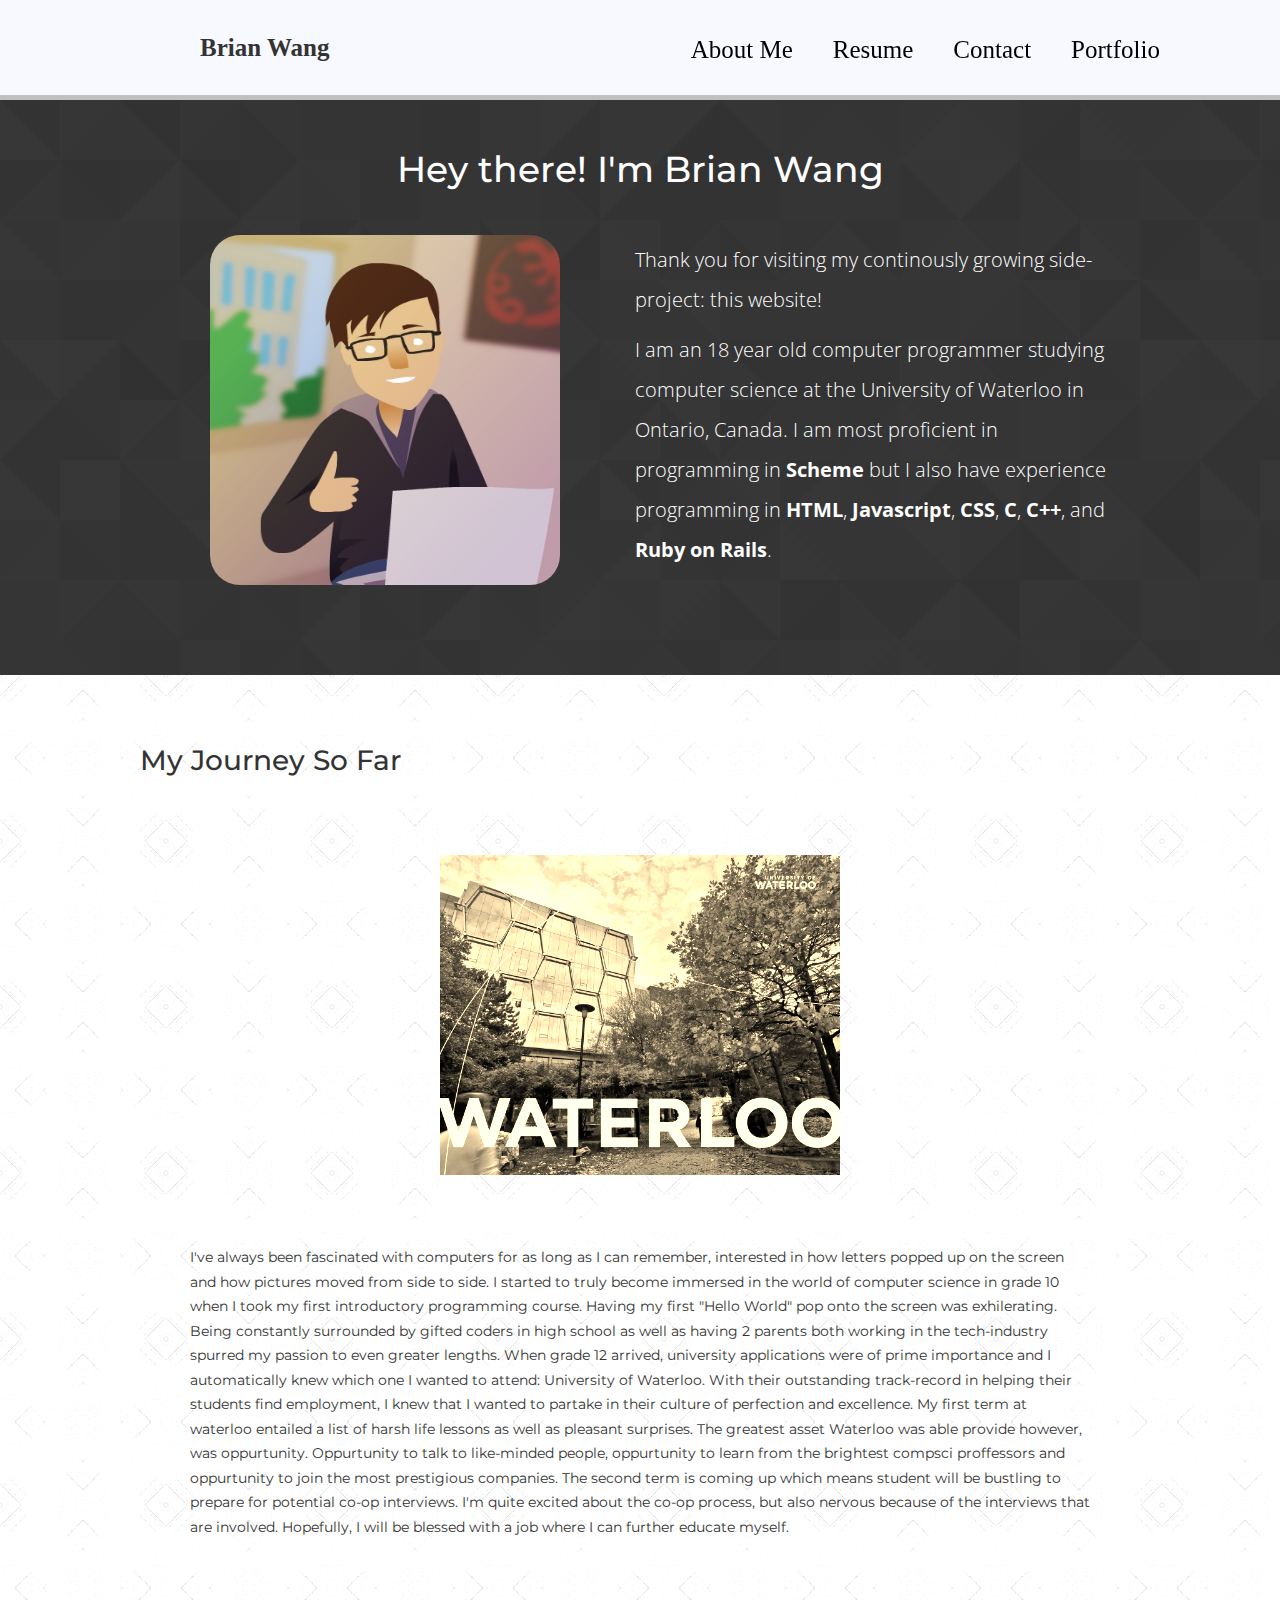
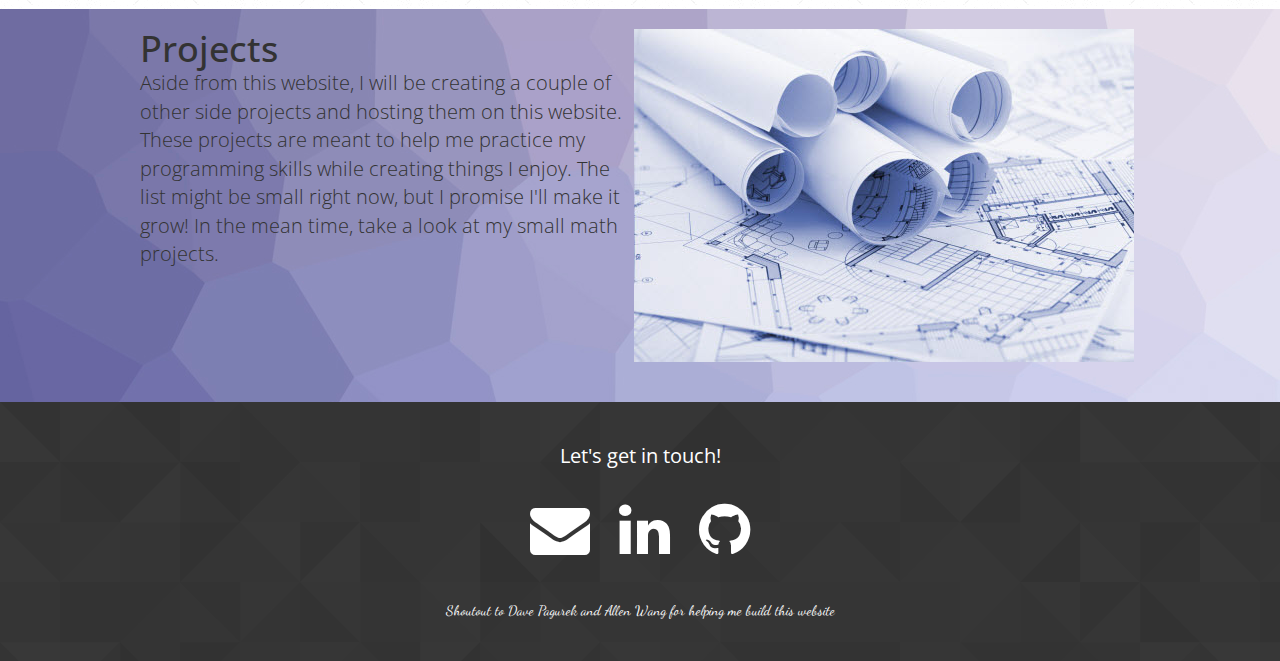
==== index.html @ 40d45fa6 "changeback" ====
<!DOCTYPE html>
<html lang="en">
    <head>
        <!--Favicon-->
  <link rel="shortcut icon" href="http://faviconist.com/icons/a7362e706a435fadc9e6654edee2c3d7/favicon.ico" />
        
        <!---Font Awesome-->
        <link rel="stylesheet" href="css/font-awesome.min.css">
        
        <!---Fonts-->
        <link href='http://fonts.googleapis.com/css?family=Montserrat:400,700' rel='stylesheet' type='text/css'>
        <link href='http://fonts.googleapis.com/css?family=Open+Sans:400,300,800' rel='stylesheet' type='text/css'>
        <link href='http://fonts.googleapis.com/css?family=Dancing+Script' rel='stylesheet' type='text/css'>
        <link type="text/css" rel="stylesheet" href="stylesheet.css"/>
        
        <!--Bootstrap Initializer-->
        <meta name="viewport" content="width=device-width, initial-scale=1">
        <link rel="stylesheet" href="http://maxcdn.bootstrapcdn.com/bootstrap/3.3.4/css/bootstrap.min.css">
        <script src="https://ajax.googleapis.com/ajax/libs/jquery/1.11.1/jquery.min.js"></script>
        <script src="http://maxcdn.bootstrapcdn.com/bootstrap/3.3.4/js/bootstrap.min.js"></script>
        
        <title>Brian Wang - Hue</title>
    </head>
    <body>
        
        <!--Menu At Top-->
<div id="menu">
            <div id="title">Brian Wang</div>
            <div class="introMenu grow" id="portfolioIcon">
               <a href="projects.html" class="introMenu"> Portfolio </a>    
            </div>
            <div class="introMenu grow">
              <a href="https://www.linkedin.com/profile/view?id=370939798&trk=nav_responsive_tab_profile_pic" class="introMenu"> Contact </a>    
            </div >
            <div class="introMenu grow">
              <a href="Brian%20Resume.pdf" class="introMenu"> Resume </a>    
            </div>
            <div class="introMenu grow">
              <a href="index.html" class="introMenu"> About Me </a>
            </div>
        </div>
        
        
        <!--About Me-->
        <div id="aboutMe">
            <div class="wrapper">
                <div id="introTitle">
                    <h1 id="aboutMeHeader"> Hey there! I'm Brian Wang</h1>
                </div>
                <div class="half"id="introPic">    
                    <img id="brianPic" src="brian.jpg">
                </div>
                <div class="half" id="introP">
                    <p class="aboutmeP" id="aboutMeP1"> Thank you for visiting my continously growing side-project: this website!</p>
                    <p class="aboutmeP" id="aboutMeP2"> I am an 18 year old computer programmer studying computer science at the University of Waterloo in                                                                                 Ontario, Canada. I am most proficient in programming in <b>Scheme</b> but I also have experience programming
                        in <b>HTML</b>, <b>Javascript</b>, <b>CSS</b>, <b>C</b>, <b>C++</b>, and <b>Ruby on Rails</b>. 
                    </p>
                </div>    
               
            </div>
        </div>
        <!--Blog-->
        <div id="journey">
            <div class="wrapper">
                <div id="journeyTitle">
                    <h3 id="journeyHeader">
                        My Journey So Far
                    </h3>
                </div>
                <div id="journeyPic" class="sepia">
                    <img id="waterlooPic" src="waterloo.jpg">
                </div>
                <div id="journeyP">
                    <p id="lifestory">I've always been fascinated with computers for as long as I can remember, interested in how letters popped up on the                                                               screen and how pictures moved from side to side. I started to truly become immersed in the world of computer science in                                                           grade 10 when I took my first introductory programming course. Having my first "Hello World" pop onto the screen was exhilerating.                                                 Being constantly surrounded by gifted coders in high school as well as having 2 parents both working in the tech-industry spurred my passion                                       to even greater lengths. When grade 12 arrived, university applications were of prime importance and I automatically knew which one I wanted                                       to attend: University of Waterloo. With their outstanding track-record in helping their students find employment, I knew that I wanted to                                         partake in their culture of perfection and excellence. My first term at waterloo entailed a list of harsh life lessons as well as pleasant                                         surprises. The greatest asset Waterloo was able provide however, was oppurtunity. Oppurtunity to talk to like-minded people, oppurtunity to                                       learn from the brightest compsci proffessors and oppurtunity to join the most prestigious companies. The second term is coming up which                                           means student will be bustling to prepare for potential co-op interviews. I'm quite excited about the co-op process, but also nervous                                             because of the interviews that are involved. Hopefully, I will be blessed with a job where I can further educate myself.
                    </p>
                </div>    
            </div>    
        </div>
        <!--Projects-->
        <div id="projects">
            <div class="wrapper">
                <div id="projectIntro">
                    <div >
                        <h1 id="projectTitle">Projects</h1>
                    </div>
                    <p>
                        Aside from this website, I will be creating a couple of other side projects and hosting them on this website. These projects are meant to help me practice                         my programming skills while creating things I enjoy. The list might be small right now, but I promise I'll make it grow! In the mean time, take a look at                         my small math projects.
                    </p>
                </div>
                <div id="projectPictures">
                    <img src="projects.jpg">
                </div>
            
            </div>
        </div>
        <!--Contact-->
        <div id="contact">
            <div class="wrapper">
                <div id="contactInfo">
                    <div id="contactGreeting">
                        Let's get in touch!
                    </div>
                    <div id = "contactIcons">
                        <i class="fa fa-envelope fa-3x"></i>
                        <a href="https://www.linkedin.com/profile/view?id=370939798&trk=nav_responsive_tab_profile_pic">
                            <i class="fa fa-linkedin fa-3x"></i>
                        </a>
                        <a href="https://github.com/lusol">
                            <i class="fa fa-github fa-3x"></i>
                        </a>
                        
                    </div>
                </div>
                <div id="shoutout">
                    Shoutout to Dave Pagurek and Allen Wang for helping me build this website
                </div>
            </div>
        </div>
    </body>
</html>
---- stylesheet.css ----
body{
    margin: 0px 0px 0px 0px;
    padding: 0px 0px 0px 0px;
}

#title{
    margin: 0px 0px 0px 0px;
    padding: 30px 0px 0px 200px;
   font-size: 25px;
    font-family: Rockwell;
    display: inline-block;
    font-weight: bolder;
}
    
#menu{ 
    height: 100px;
    background-color: #F8F8FF;
    margin: 0px 0px 0px 0px;
    padding: 0px 0px 0px 0px;
    display: inline-block;
    width: 100%;
    border-bottom: 5px solid #C0C0C0;
   
}


.introMenu{
    color: black;
    display: inline-block;
    margin: 0px 0px 0px 0px;
    padding: 0px 10px 0px 10px;
    float: right;
    font-size: 25px;
    font-family: Rockwell;
    line-height: 100px; 
    
}

a:hover, a:visited, a:link, a:active
{
    text-decoration: none;
    

}

a:visited{
    text-decoration: none;
    color: #000000;
}


    
#portfolioIcon{
    margin-right: 100px;
    height: 100%;
    
}



.grow {
  display: inline-block;
  -webkit-transition-duration: 0.3s;
  transition-duration: 0.3s;
  -webkit-transition-property: transform;
  transition-property: transform;
  -webkit-transform: translateZ(0);
  transform: translateZ(0);
  box-shadow: 0 0 1px rgba(0, 0, 0, 0);
}
.grow:hover, .grow:focus, .grow:active {
  -webkit-transform: scale(1.1);
  transform: scale(1.1);
}

.wrapper{
    width: 1000px;
    margin: 0 auto;
}

@media all and (max-width:1100px) {
    .wrapper {
    width:auto;
    }
}

#brianPic{
    height: 350px;
    width: 350px;
    margin: 0px 0px 0px 0px;
    border-radius: 30px;
}

#introTitle{
    margin: 0px 0px 0px 0px;
    padding: 30px 0px 35px 0px;
    font-family: 'Montserrat', sans-serif;
    text-align: center;
    display:block;
    vertical-align: top;
}


#introP{
    display:inline-block;
    width: 49%;
   
    vertical-align: middle;
}
#introPic{
    display:inline-block;
    width:49%;
    text-align: center;
    vertical-align: middle;
}

#aboutMe{
    
    background-image: url("blackBackground.jpg") ;
    
    color: white;
    font-family: 'Open Sans', sans-serif;
    font-weight: 300;
    font-size: 20px;
    margin: 0px 0px 0px 0px;
    padding: 0px 0px 90px 0px;
    line-height: 200%  
}

#journey{
    background-image: url("mirrored-squares.jpg") ;
    font-family: 'Montserrat', sans-serif;
}

#journeyHeader{
    font-family: 'Montserrat', sans-serif;
    font-size:200%;
    margin: 0px 0px 0px 0px;
    padding: 70px 0px 80px 0px;
}

#waterlooPic{
    text-align: center;
    
    width: 400px;
    height: auto;
   
}

#journeyPic{
 text-align: center;
 margin: 0 auto;
 display:block;
 height: 320px;
 width: 400px;
  
}

.sepia {
			filter: sepia(100%);
			-webkit-filter: sepia(100%);
			-moz-filter: sepia(100%);
			-o-filter: sepia(100%);
			-ms-filter: sepia(100%);
}

.sepia:hover {
			filter: sepia(0);
			-webkit-filter: sepia(0);
			-moz-filter: sepia(0);
			-o-filter: sepia(0);
			-ms-filter: sepia(0);
}


#lifestory{
    line-height: 175%;
    margin: 0px 0px 0px 0px;
    padding: 70px 50px 70px 50px;
}

#projects{
    background-image: url("projectBackground.JPG");
    padding: 20px 0px 40px 0px;
}

#projectIntro{
    font-family: 'Open Sans', sans-serif;
    font-weight: 300;
    font-size: 20px;
    display: inline-block;
    width: 49%;
    vertical-align: top;
    
}

#projectTitle{
    margin: 0px 0px 0px 0px;
}

#projectPictures{
    display: inline-block;
    width: 49%;
    vertical-align: middle;
    
}

#contact{
    background-image: url("blackBackground.jpg");
    font-family: 'Open Sans', sans-serif;
    color: #FFFFFF;
}
#contactInfo{
    padding: 40px 0px 0px 0px;
    font-size: 20px
}
#contactGreeting{
    
    text-align: center;
}

#contactIcons{
    
    margin: 30px auto 0px auto;
    
    text-align: center;
}

.fa{
    padding: 0px 12px 0px 12px;
    color: #FFFFFF;
}

#shoutout{
    padding: 40px 0px 40px 0px;
    font-family: 'Dancing Script', cursive;
    text-align: center;
}
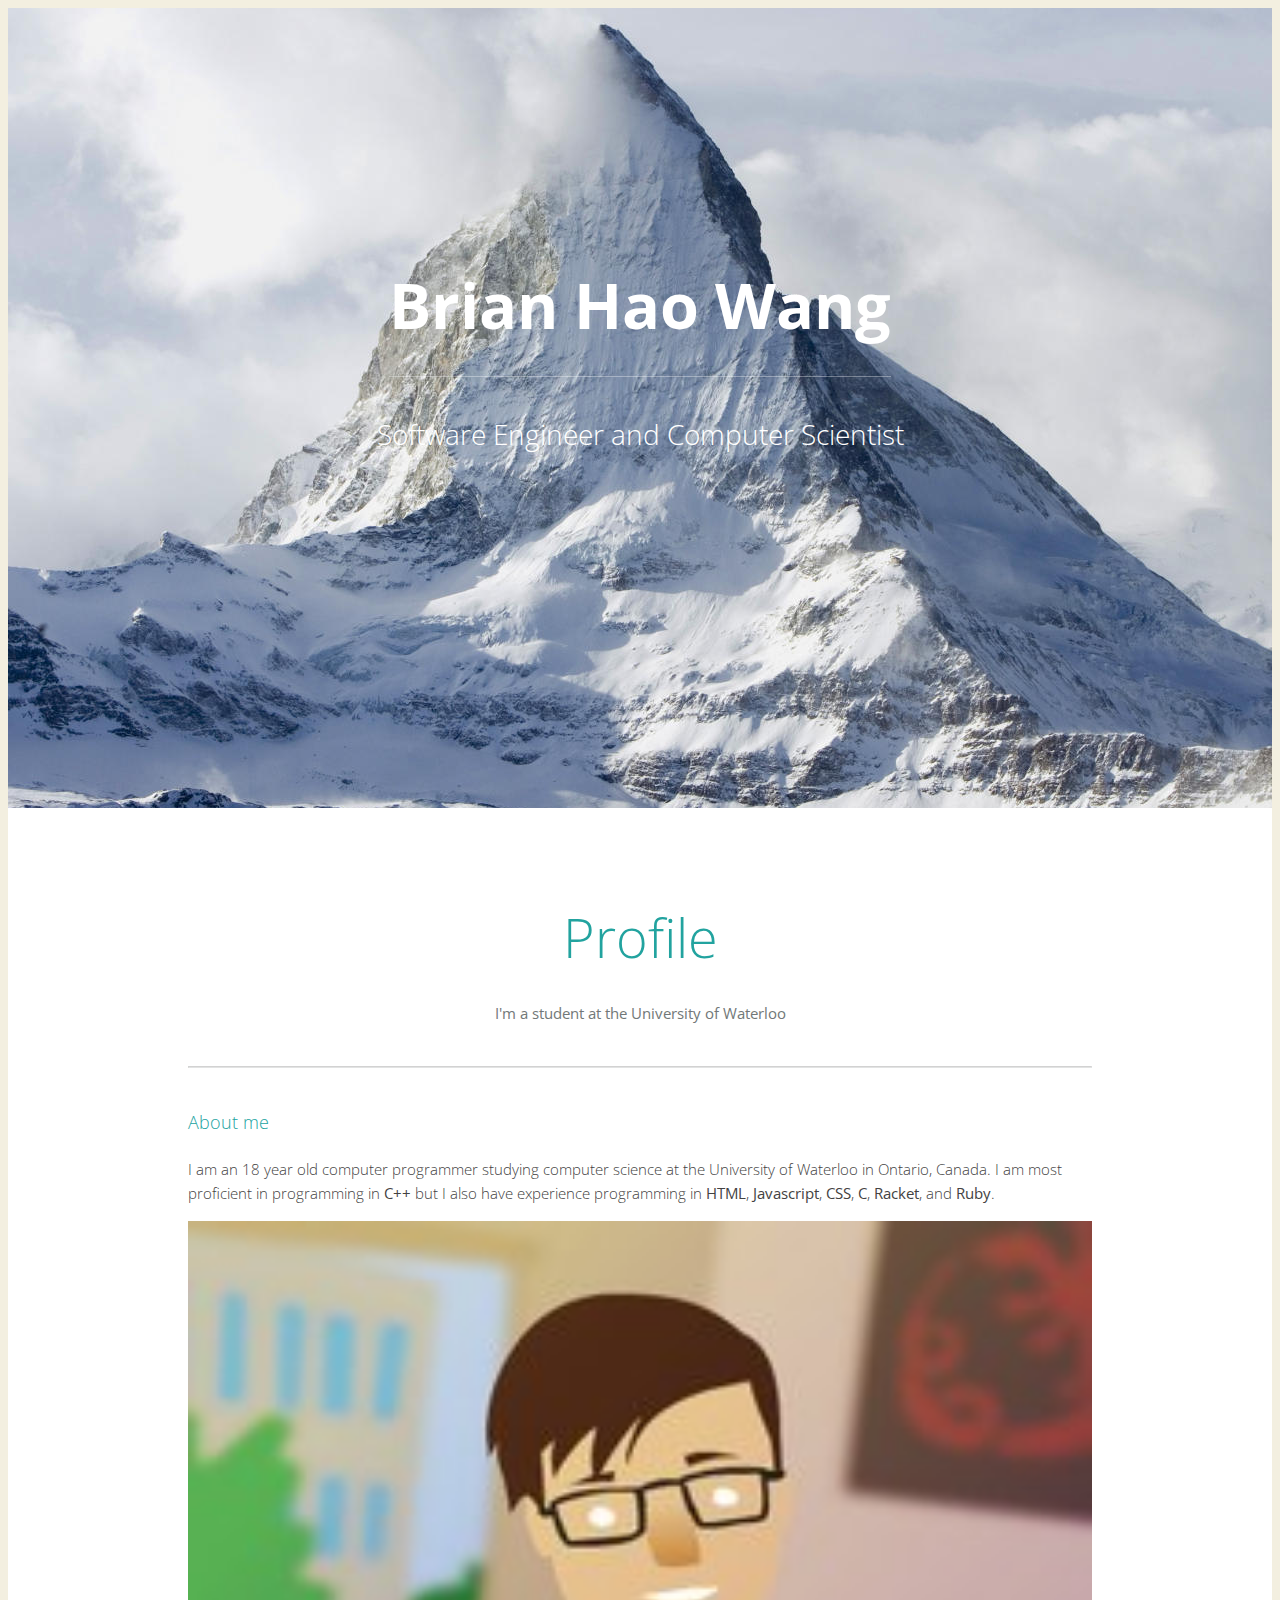
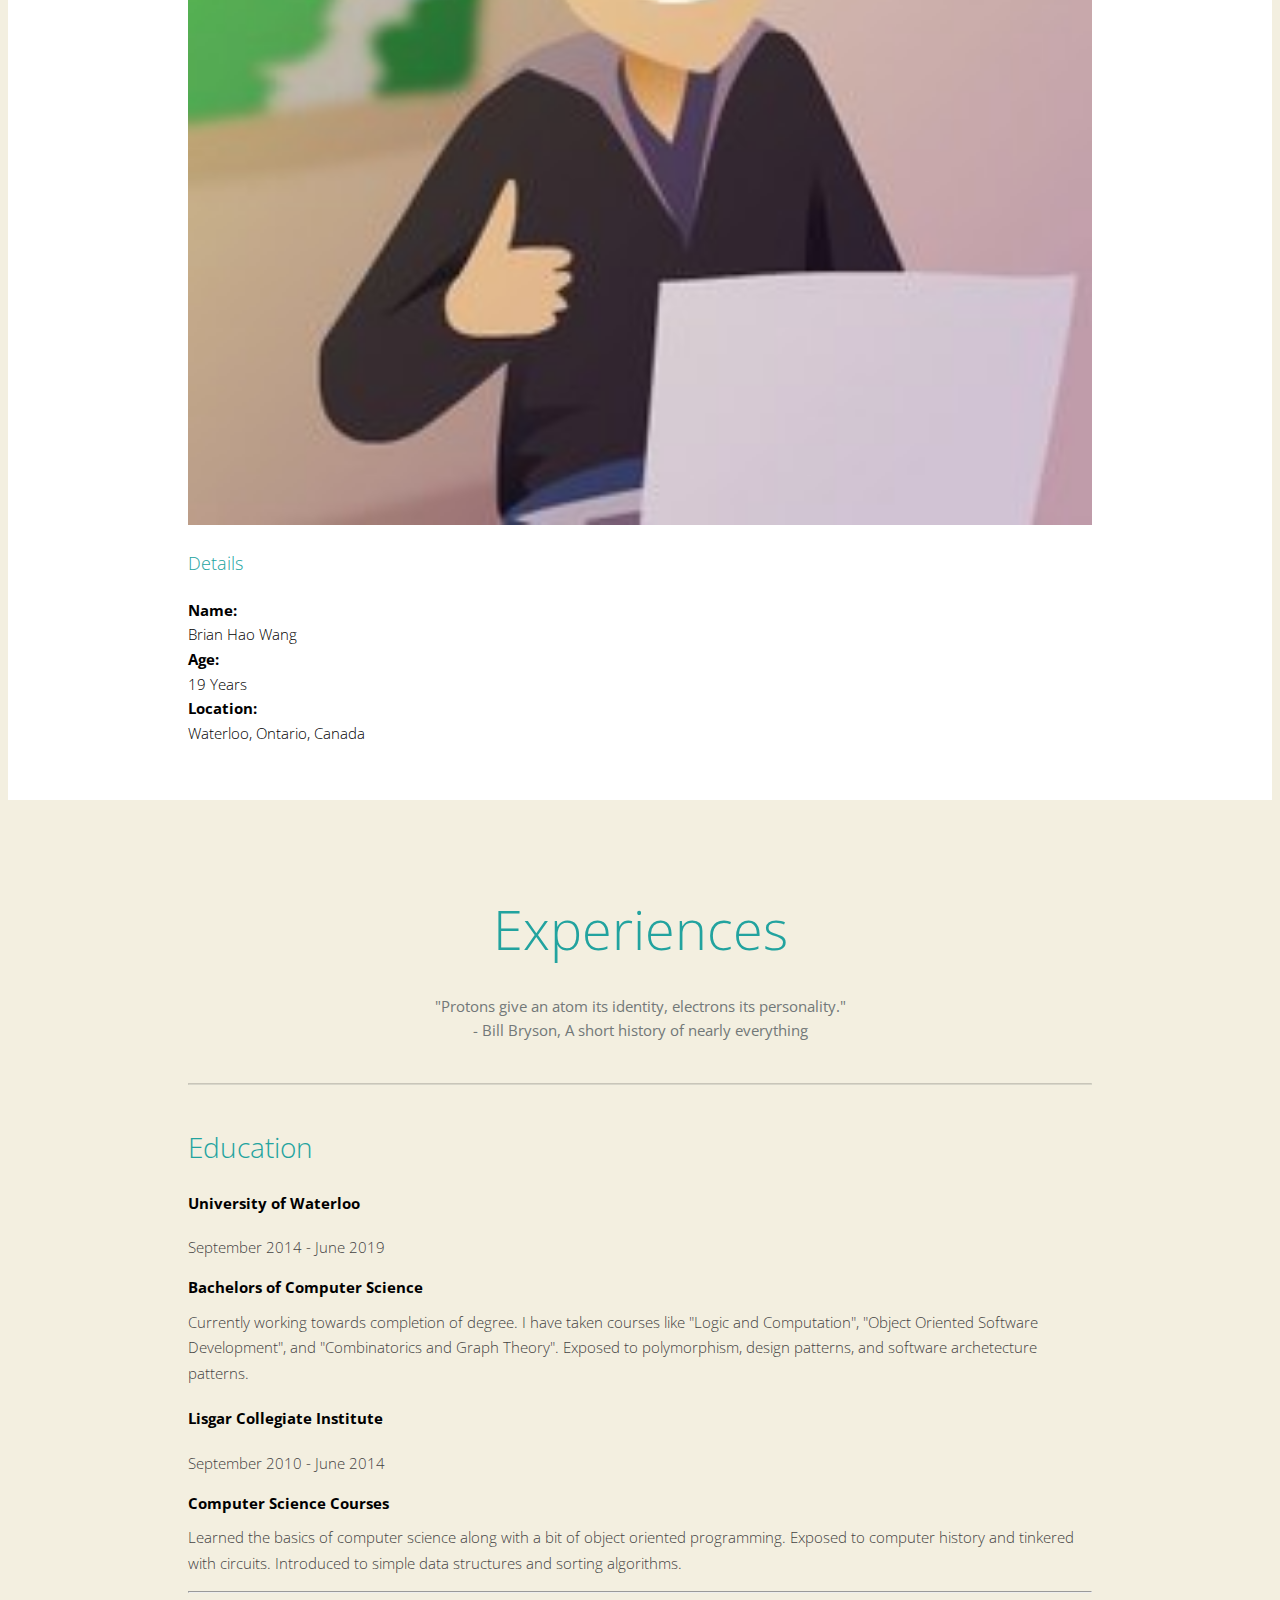
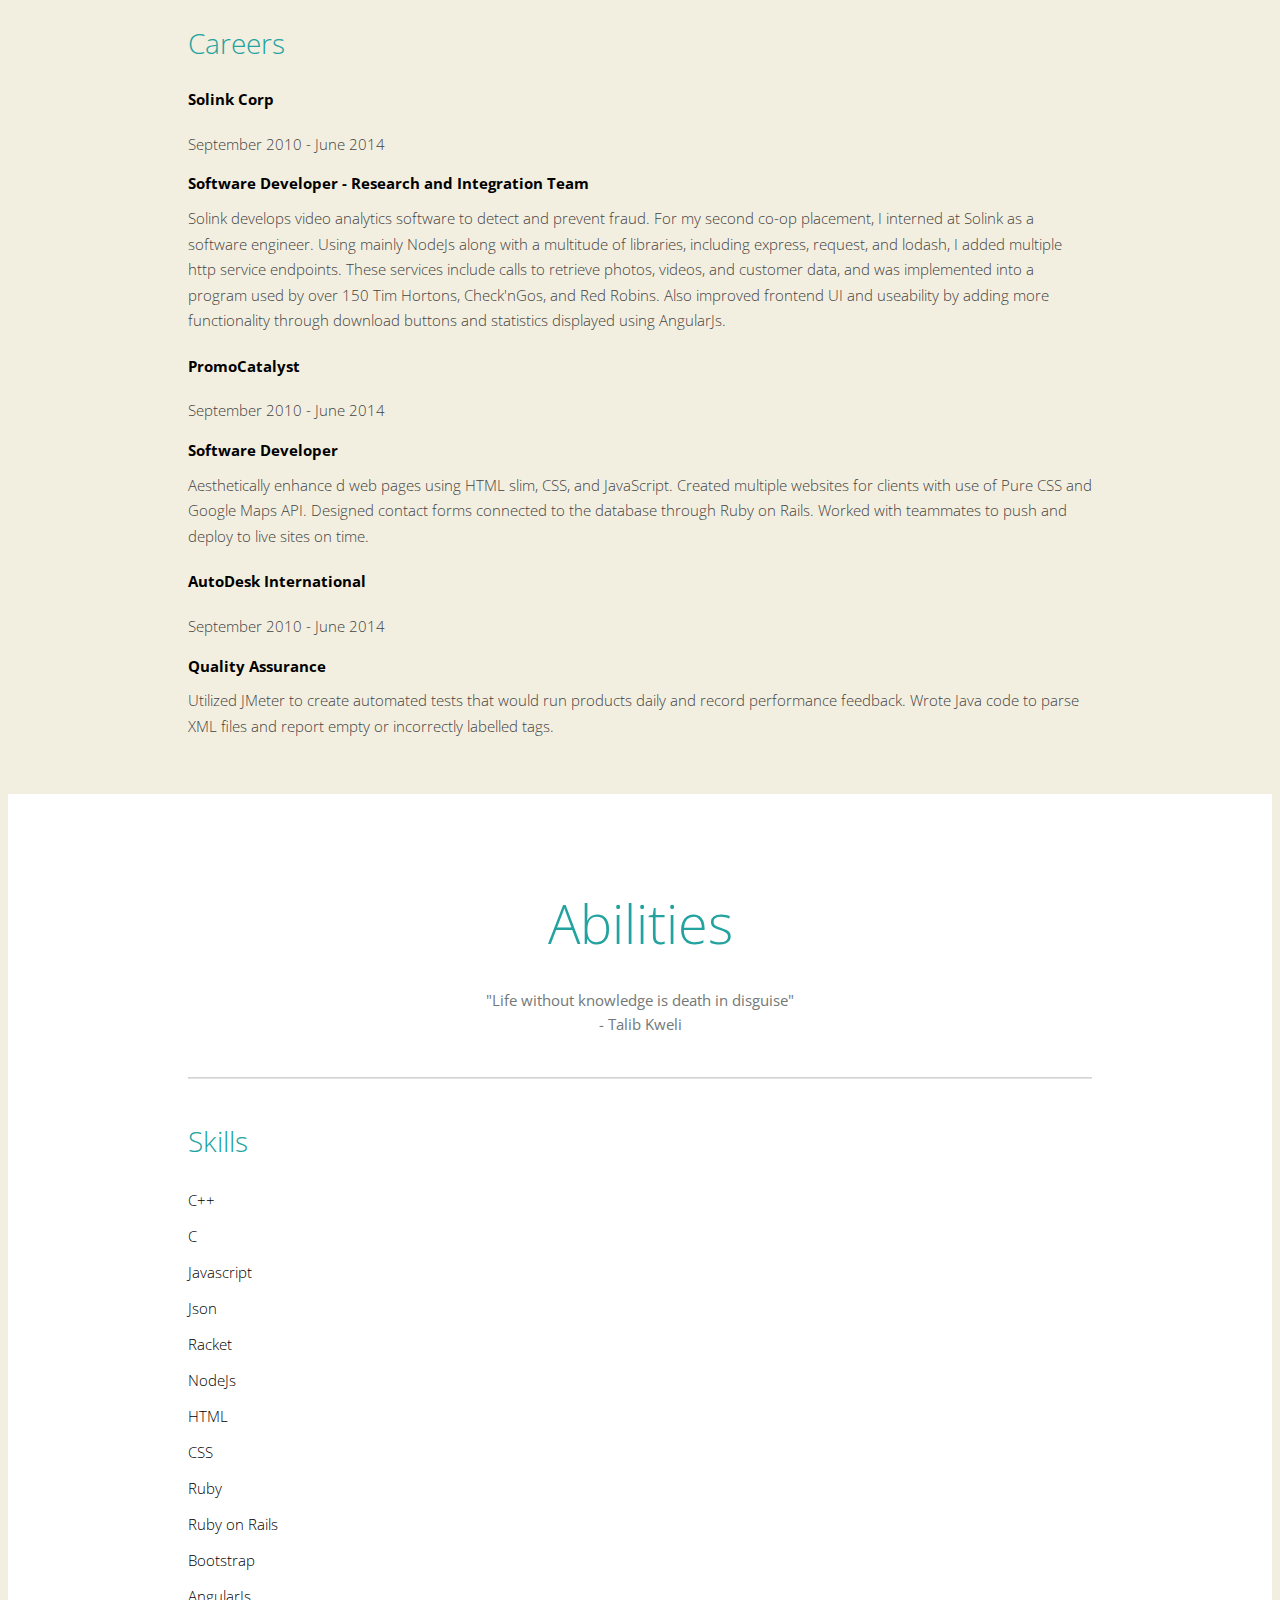
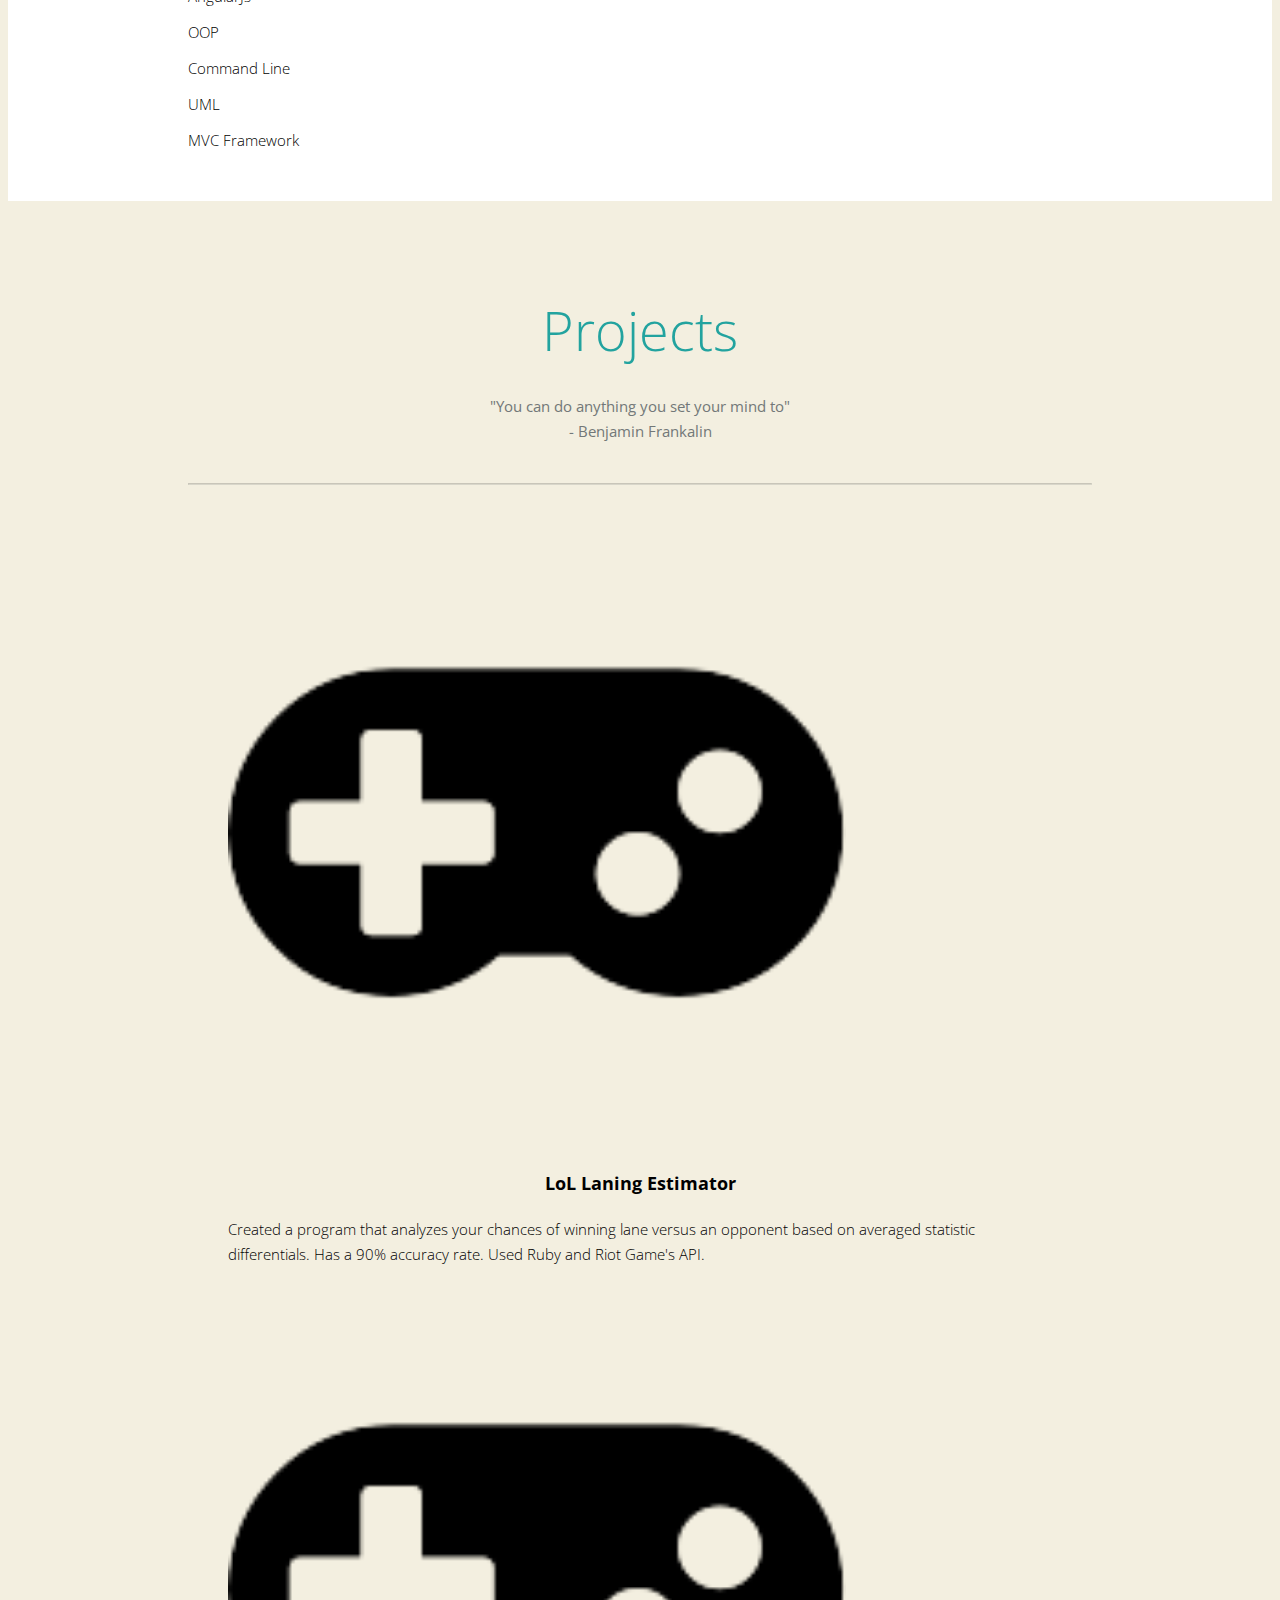
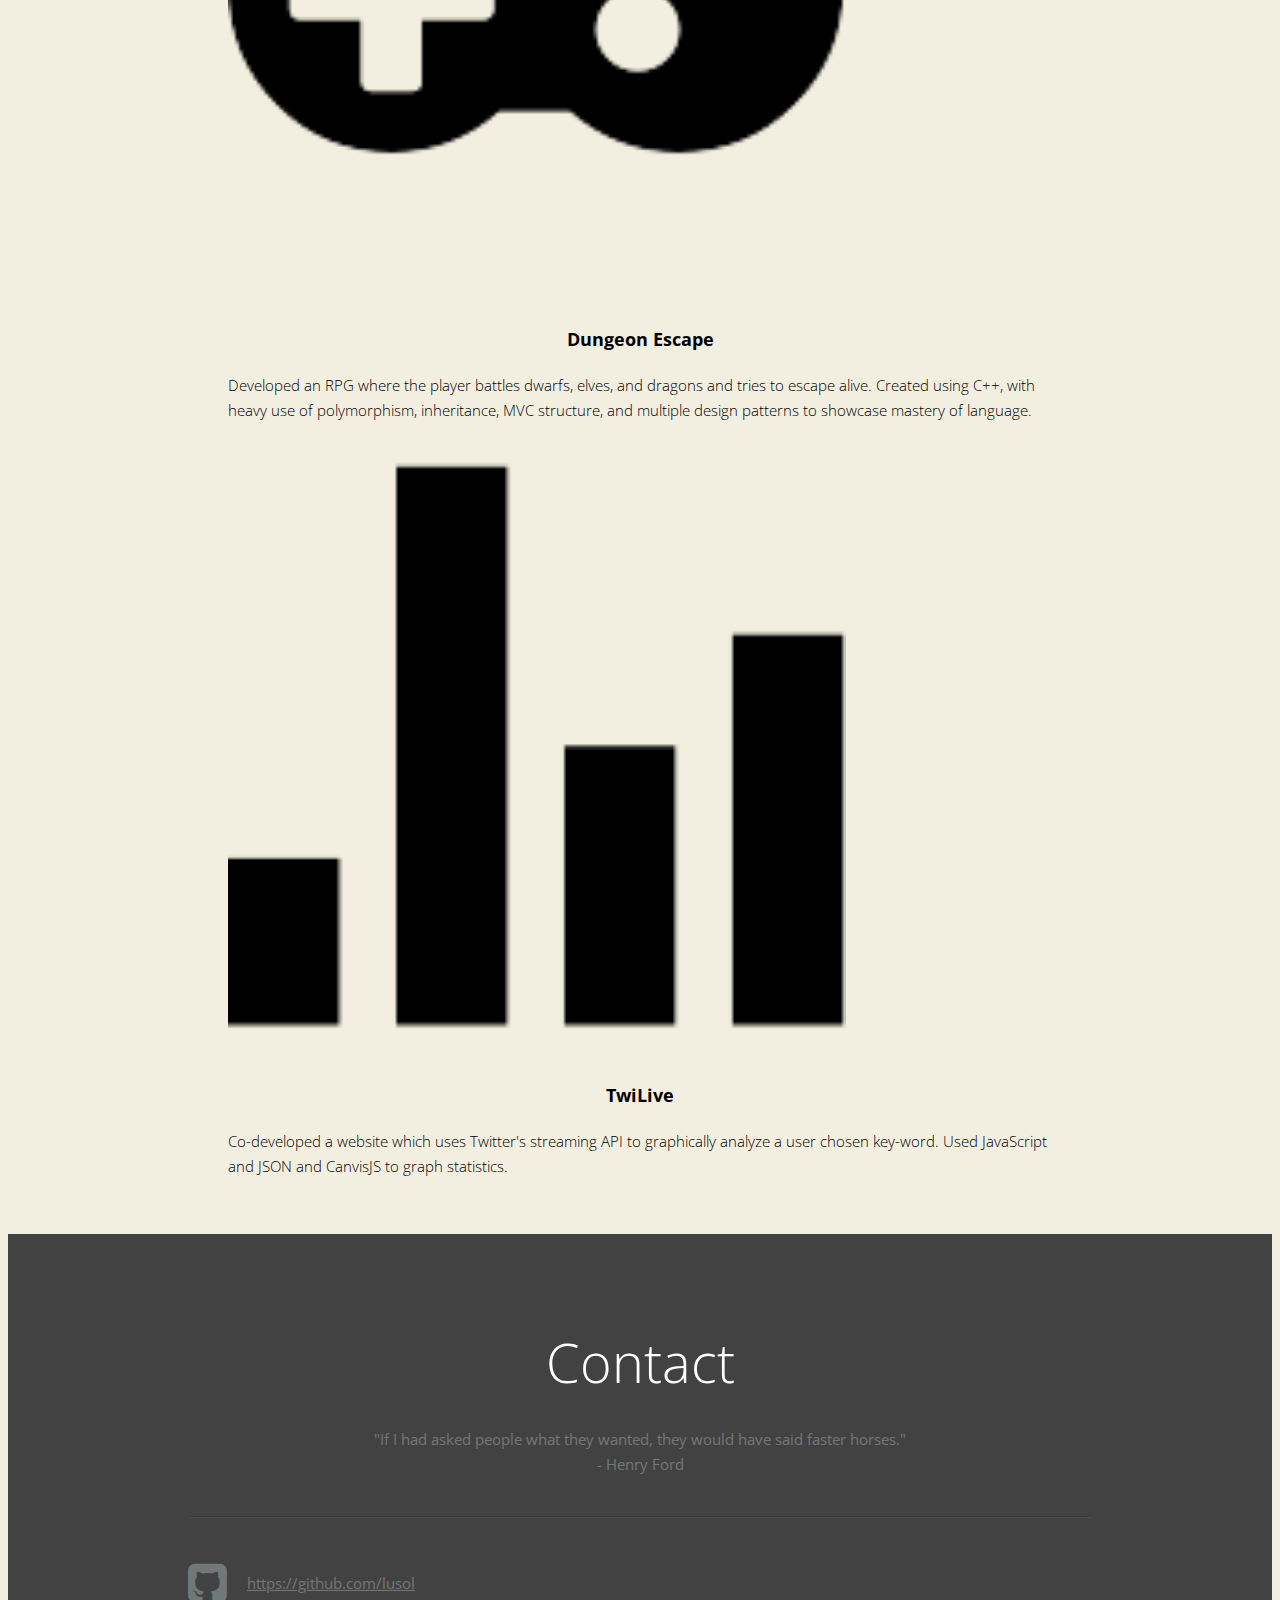
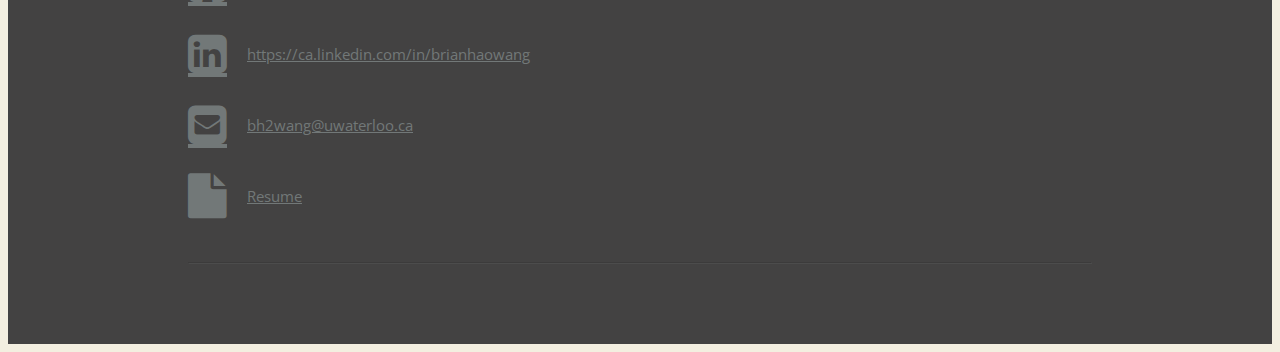
==== commit b86948f9: "new" ====
--- a/index.html
+++ b/index.html
@@ -1,6 +1,8 @@
 <!DOCTYPE html>
 <html lang="en">
     <head>
+        <!--Javascript-->
+         <script type="text/javascript" src="practice.js" ></script>
         <!--Favicon-->
   <link rel="shortcut icon" href="http://faviconist.com/icons/a7362e706a435fadc9e6654edee2c3d7/favicon.ico" />
         
@@ -14,107 +16,522 @@
         <link type="text/css" rel="stylesheet" href="stylesheet.css"/>
         
         <!--Bootstrap Initializer-->
-        <meta name="viewport" content="width=device-width, initial-scale=1">
-        <link rel="stylesheet" href="http://maxcdn.bootstrapcdn.com/bootstrap/3.3.4/css/bootstrap.min.css">
-        <script src="https://ajax.googleapis.com/ajax/libs/jquery/1.11.1/jquery.min.js"></script>
-        <script src="http://maxcdn.bootstrapcdn.com/bootstrap/3.3.4/js/bootstrap.min.js"></script>
+        <link rel="stylesheet" href="https://maxcdn.bootstrapcdn.com/bootstrap/3.3.6/css/bootstrap.min.css" integrity="sha384-1q8mTJOASx8j1Au+a5WDVnPi2lkFfwwEAa8hDDdjZlpLegxhjVME1fgjWPGmkzs7" crossorigin="anonymous">
         
-        <title>Brian Wang - Hue</title>
+        <title>Brian Wang</title>
     </head>
-    <body>
+    
+    <body class="body-class">
+        <div class="fixed-bg">
+            <div class="pos-relative font-white font-sanserif text-center" style="padding-top: 225px;">
+                <h1><div class="font-63 fontweight-700">Brian Hao Wang</div></h1>
+                <p><div class="font-28 font-sans fontweight-200">Software Engineer and Computer Scientist</div></p>
+            </div>
+        </div>
+        <div class="background-white">
+            <div class="container" style="margin-top: 0px; padding: 40px 180px;">
+                <h2 class="font-green fontweight-300 font-54 margin-bottom-20" style="text-align: center">Profile</h2>
+                <p class="lead font-sans">I'm a student at the University of Waterloo</p>
+                <hr class="hr">
+                <div class="row font-sans" >
+                    <div class="col-md-4 textleft">
+                        <h3 class="fontweight-300 fontsize-28 font-green">About me</h3>
+                        <p class="font-grey font-sans fontweight-200">I  am an 18 year old computer programmer studying computer science at the University of Waterloo in
+                        Ontario, Canada. I am most proficient in programming in <b>C++</b> but I also have experience programming
+                        in <b>HTML</b>, <b>Javascript</b>, <b>CSS</b>, <b>C</b>, <b>Racket</b>, and <b>Ruby</b>. </p>
+                    </div>
+                    <div class="col-md-4">
+                         <img id="brianPic" src="images/brian2.jpg">
+                    </div>
+                    <div class="col-md-4 textleft">
+                        <h3 class="fontweight-300 fontsize-28 font-green">Details</h3>
+                        <p>
+                            <strong>Name: </strong>
+                            <br>
+                            <span class="fontweight-200 font-sans">Brian Hao Wang</span>
+                            <br>
+                            <strong>Age: </strong>
+                            <br>
+                            <span class="fontweight-200 font-sans">19 Years</span>
+                            <br>
+                            <strong>Location: </strong>
+                            <br>
+                            <span class="fontweight-200 font-sans">Waterloo, Ontario, Canada</span>
+                        </p>
+                    </div>
+                </div>
+            </div>
+        </div>
+
+        <div class="container" id="experiences" style="padding: 40px 180px">
+            <h2 class="font-green fontweight-300 font-54 margin-bottom-20" style="text-align: center">Experiences</h2>
+            <p class="lead font-sans">
+                &quot;Protons give an atom its identity, electrons its personality.&quot;
+                <br>
+                - Bill Bryson, A short history of nearly everything
+            </p>
+            <hr class="hr">
+            <h3 class="font-green font-28 fontweight-300">Education</h3>
+                <div class="row experience">
+                    <div class="col-md-4">
+                        <h4 class="fontweight-700">University of Waterloo</h4>
+                        <p class="font-grey font-sans fontweight-200">September 2014 - June 2019</p>
+                    </div>
+                    <div class="col-md-8">
+                        <p>
+                            <strong class="margin-bottom-10 margin-top-8 block-display">Bachelors of Computer Science</strong>
+                            <span class="font-grey font-sans fontweight-200"> Currently working towards completion of degree. I have taken courses like "Logic and Computation", "Object Oriented Software Development", and "Combinatorics and Graph Theory". Exposed to polymorphism, design patterns, and software archetecture patterns.</span>
+                        </p>
+                    </div>
+                </div>
+                <div class="row experience">
+                    <div class="col-md-4">
+                        <h4 class="fontweight-700">Lisgar Collegiate Institute</h4>
+                        <p class="font-grey font-sans fontweight-200">September 2010 - June 2014</p>
+                    </div>
+                    <div class="col-md-8">
+                        <p>
+                            <strong class="margin-bottom-10 margin-top-8 block-display">Computer Science Courses</strong>
+                             <span class="font-grey font-sans fontweight-200"> Learned the basics of computer science along with a bit of object oriented programming.
+                            Exposed to computer history and tinkered with circuits. Introduced to simple data structures and sorting algorithms.</span>
+                           
+                        </p>
+                    </div>
+                </div>
+             
+            <hr>
+            <h3 class="font-green font-28 fontweight-300">Careers</h3>
+            <div class="row">
+                    <div class="col-md-4">
+                        <h4 class="fontweight-700">Solink Corp</h4>
+                        <p class="font-grey font-sans fontweight-200">September 2010 - June 2014</p>
+                    </div>
+                    <div class="col-md-8">
+                        <p>
+                            <strong class="margin-bottom-10 margin-top-8 block-display">Software Developer - Research and Integration Team</strong>
+                             <span class="font-grey font-sans fontweight-200">  Solink develops video analytics software to detect and prevent fraud. For my second co-op placement, I interned at Solink as a software engineer. Using mainly NodeJs along with a multitude of libraries, including express, request, and lodash, I added multiple http service endpoints. These services include calls to retrieve photos, videos, and customer data, and was implemented into a program used by over 150 Tim Hortons, Check'nGos, and Red Robins. Also improved frontend UI and useability by adding more functionality through download buttons and statistics displayed using AngularJs.</span>
+                        </p>
+                    </div>
+                </div>
+            <div class="row">
+                    <div class="col-md-4">
+                        <h4 class="fontweight-700">PromoCatalyst</h4>
+                        <p class="font-grey font-sans fontweight-200">September 2010 - June 2014</p>
+                    </div>
+                    <div class="col-md-8">
+                        <p>
+                            <strong class="margin-bottom-10 margin-top-8 block-display">Software Developer</strong>
+                            <span class="font-grey font-sans fontweight-200">Aesthetically enhance d web pages using HTML slim, CSS, and JavaScript. Created multiple websites for clients with use of Pure CSS and Google Maps API. Designed contact forms connected to the database through Ruby on Rails. Worked with teammates to push and deploy to live sites on time. 
+</span>
+                        </p>
+                    </div>
+                </div>
+            <div class="row">
+                    <div class="col-md-4">
+                        <h4 class="fontweight-700">AutoDesk International</h4>
+                        <p class="font-grey font-sans fontweight-200">September 2010 - June 2014</p>
+                    </div>
+                    <div class="col-md-8">
+                        <p>
+                            <strong class="margin-bottom-10 margin-top-8 block-display">Quality Assurance</strong>
+                            <span class="font-grey font-sans fontweight-200">Utilized JMeter to create automated tests that would run products daily and record 
+         performance feedback.
+     Wrote Java code to parse XML files and report empty or incorrectly labelled tags.</span>
+
+                        </p>
+                    </div>
+                </div>
+        </div>
+    <div class="background-white" >
+        <div class="container" style="margin-top: 0px; padding: 40px 180px;">
+            <h2 class="font-green fontweight-300 font-54 margin-bottom-20" style="text-align: center">Abilities</h2>
+            <p class="lead font-sans">
+                &quot;Life without knowledge is death in disguise&quot;
+                <br>
+                - Talib Kweli
+            </p>
+            <hr class="hr">
+            <h3 class="font-green fontweight-300 font-28">
+                Skills
+            </h3>
+            <div class="row fontweight-200 font-sans">
+                <div class="col-md-6">
+                    <ul class="no-bullets">
+                        <li>
+                            <span>
+                                C++
+                            </span>
+                            <span style="float: right;">
+                                <span class="glyphicon glyphicon-star filled">
+                                </span>
+                                <span class="glyphicon glyphicon-star filled">
+                                </span>
+                                <span class="glyphicon glyphicon-star filled">
+                                </span>
+                                <span class="glyphicon glyphicon-star filled">
+                                </span>
+                                <span class="glyphicon glyphicon-star filled">
+                                </span>
+                            </span>
+                        </li>
+                        <li>
+                            <span>
+                                C
+                            </span>
+                            <span style="float: right;">
+                                <span class="glyphicon glyphicon-star filled">
+                                </span>
+                                <span class="glyphicon glyphicon-star filled">
+                                </span>
+                                <span class="glyphicon glyphicon-star filled">
+                                </span>
+                                <span class="glyphicon glyphicon-star filled">
+                                </span>
+                                <span class="glyphicon glyphicon-star">
+                                </span>
+                            </span>
+                            
+                        </li>
+                        <li>
+                            <span>
+                                Javascript
+                            </span>
+                            <span style="float: right;">
+                                <span class="glyphicon glyphicon-star filled">
+                                </span>
+                                <span class="glyphicon glyphicon-star filled">
+                                </span>
+                                <span class="glyphicon glyphicon-star filled">
+                                </span>
+                                <span class="glyphicon glyphicon-star filled">
+                                </span>
+                                <span class="glyphicon glyphicon-star">
+                                </span>
+                            </span>
+                        </li>
+                        <li>
+                            <span>
+                                Json
+                            </span>
+                            <span style="float: right;">
+                                <span class="glyphicon glyphicon-star filled">
+                                </span>
+                                <span class="glyphicon glyphicon-star filled">
+                                </span>
+                                <span class="glyphicon glyphicon-star filled">
+                                </span>
+                                <span class="glyphicon glyphicon-star filled">
+                                </span>
+                                <span class="glyphicon glyphicon-star">
+                                </span>
+                            </span>
+                        </li>
+                        <li>
+                            <span>
+                                Racket
+                            </span>
+                            <span style="float: right;">
+                                <span class="glyphicon glyphicon-star filled">
+                                </span>
+                                <span class="glyphicon glyphicon-star filled">
+                                </span>
+                                <span class="glyphicon glyphicon-star filled">
+                                </span>
+                                <span class="glyphicon glyphicon-star">
+                                </span>
+                                <span class="glyphicon glyphicon-star">
+                                </span>
+                            </span>
+                        </li>
+                          <li>
+                            <span>
+                                NodeJs
+                            </span>
+                            <span style="float: right;">
+                                <span class="glyphicon glyphicon-star filled">
+                                </span>
+                                <span class="glyphicon glyphicon-star filled">
+                                </span>
+                                <span class="glyphicon glyphicon-star filled">
+                                </span>
+                                <span class="glyphicon glyphicon-star">
+                                </span>
+                                <span class="glyphicon glyphicon-star">
+                                </span>
+                            </span>
+                        </li>
+                        <li>
+                            <span>
+                                HTML
+                            </span>
+                            <span style="float: right;">
+                                <span class="glyphicon glyphicon-star filled">
+                                </span>
+                                <span class="glyphicon glyphicon-star filled">
+                                </span>
+                                <span class="glyphicon glyphicon-star filled">
+                                </span>
+                                <span class="glyphicon glyphicon-star">
+                                </span>
+                                <span class="glyphicon glyphicon-star">
+                                </span>
+                            </span>
+                        </li>
+                        <li>
+                            <span>
+                                CSS
+                            </span>
+                            <span style="float: right;">
+                                <span class="glyphicon glyphicon-star filled">
+                                </span>
+                                <span class="glyphicon glyphicon-star filled">
+                                </span>
+                                <span class="glyphicon glyphicon-star filled">
+                                </span>
+                                <span class="glyphicon glyphicon-star">
+                                </span>
+                                <span class="glyphicon glyphicon-star">
+                                </span>
+                            </span>
+                        
+                      
+                    </ul>
+                </div>
+                <div class="col-md-6">
+                    <ul class="no-bullets">
+                        <li>
+                            <span>
+                                Ruby
+                            </span>
+                            <span style="float: right;">
+                                <span class="glyphicon glyphicon-star filled">
+                                </span>
+                                <span class="glyphicon glyphicon-star filled">
+                                </span>
+                                <span class="glyphicon glyphicon-star filled">
+                                </span>
+                                <span class="glyphicon glyphicon-star">
+                                </span>
+                                <span class="glyphicon glyphicon-star">
+                                </span>
+                            </span>
+                        </li>
+                        <li>
+                            <span>
+                                Ruby on Rails
+                            </span>
+                            <span style="float: right;">
+                                <span class="glyphicon glyphicon-star filled">
+                                </span>
+                                <span class="glyphicon glyphicon-star filled">
+                                </span>
+                                <span class="glyphicon glyphicon-star filled">
+                                </span>
+                                <span class="glyphicon glyphicon-star">
+                                </span>
+                                <span class="glyphicon glyphicon-star">
+                                </span>
+                            </span>
+                        </li>
+                        <li>
+                            <span>
+                                Bootstrap
+                            </span>
+                            <span style="float: right;">
+                                <span class="glyphicon glyphicon-star filled">
+                                </span>
+                                <span class="glyphicon glyphicon-star filled">
+                                </span>
+                                <span class="glyphicon glyphicon-star filled">
+                                </span>
+                                <span class="glyphicon glyphicon-star">
+                                </span>
+                                <span class="glyphicon glyphicon-star">
+                                </span>
+                            </span>
+                        </li>
+                          <li>
+                            <span>
+                                AngularJs
+                            </span>
+                            <span style="float: right;">
+                                <span class="glyphicon glyphicon-star filled">
+                                </span>
+                                <span class="glyphicon glyphicon-star filled">
+                                </span>
+                                <span class="glyphicon glyphicon-star">
+                                </span>
+                                <span class="glyphicon glyphicon-star">
+                                </span>
+                                <span class="glyphicon glyphicon-star">
+                                </span>
+                            </span>
+                        </li>
+                        <li>
+                            <span>
+                                OOP
+                            </span>
+                            <span style="float: right;">
+                                <span class="glyphicon glyphicon-star filled">
+                                </span>
+                                <span class="glyphicon glyphicon-star filled">
+                                </span>
+                                <span class="glyphicon glyphicon-star filled">
+                                </span>
+                                <span class="glyphicon glyphicon-star filled">
+                                </span>
+                                <span class="glyphicon glyphicon-star">
+                                </span>
+                            </span>
+                        </li>
+                        <li>
+                            <span>
+                                Command Line
+                            </span>
+                            <span style="float: right;">
+                                <span class="glyphicon glyphicon-star filled">
+                                </span>
+                                <span class="glyphicon glyphicon-star filled">
+                                </span>
+                                <span class="glyphicon glyphicon-star filled">
+                                </span>
+                                <span class="glyphicon glyphicon-star">
+                                </span>
+                                <span class="glyphicon glyphicon-star">
+                                </span>
+                            </span>
+                        </li>
+                        <li>
+                            <span>
+                                UML
+                            </span>
+                            <span style="float: right;">
+                                <span class="glyphicon glyphicon-star filled">
+                                </span>
+                                <span class="glyphicon glyphicon-star filled">
+                                </span>
+                                <span class="glyphicon glyphicon-star filled">
+                                </span>
+                                <span class="glyphicon glyphicon-star filled">
+                                </span>
+                                <span class="glyphicon glyphicon-star">
+                                </span>
+                            </span>
+                        </li>
+                        
+                        <li>
+                            <span>
+                                MVC Framework
+                            </span>
+                            <span style="float: right;">
+                                <span class="glyphicon glyphicon-star filled">
+                                </span>
+                                <span class="glyphicon glyphicon-star filled">
+                                </span>
+                                <span class="glyphicon glyphicon-star filled">
+                                </span>
+                                <span class="glyphicon glyphicon-star">
+                                </span>
+                                <span class="glyphicon glyphicon-star">
+                                </span>
+                            </span>
+                        </li>
+                    </ul>
+                </div>
+            </div>
+            
+        </div>
+    </div>
+    <div class="container" style="margin-top: 0px; padding: 40px 180px;">
+        <h2 class="font-green fontweight-300 font-54 margin-bottom-20" style="text-align: center">Projects</h2>
+        <p class="lead font-sans">
+        &quot;You can do anything you set your mind to&quot;
+            <br>
+        - Benjamin Frankalin
+        </p>
+        <hr class="hr">
+        <div class="row">
+           
+            <div class="col-md-4">
+                <figure >
+                    <a href="https://github.com/lusol/League-of-Legends-Laning-Estimator">
+                        <img class="img-responsive" src="images/game.png" alt="Lane Calculator">
+                    </a>
+                    <h3 style="text-align: center;">LoL Laning Estimator</h3>
+                    <p class="font-sans fontweight-200">Created a program that analyzes your chances of winning lane versus an opponent based on averaged statistic differentials. Has a 90% accuracy rate. Used Ruby and Riot Game's API.</p>
+                    
+                </figure>
+            </div>
+            <div class="col-md-4">
+                <figure>
+                    <a href="https://github.com/lusol/Dungeon-Escape">
+                        <img class="img-responsive" src="images/game.png" alt="Dungeon Escape">
+                    </a>
+                    <h3 style="text-align: center;">Dungeon Escape</h3>
+                    <p class="font-sans fontweight-200">Developed an RPG where the player battles dwarfs, elves, and dragons and tries to escape alive. Created using C++, with heavy use of polymorphism, inheritance, MVC structure, and multiple design patterns to showcase mastery of language.</p>
+                </figure>
+            </div>
+            <div class="col-md-4">
+                <figure>
+                    <a href="">
+                    <img class="img-responsive" src="images/statistics.png" alt="TwiLive">
+                    </a>
+                    <h3 style="text-align: center;">TwiLive</h3>
+                    <p class="font-sans fontweight-200">Co-developed a website which uses Twitter&#39;s streaming API to graphically analyze a 
+                        user chosen key-word. Used JavaScript and JSON and CanvisJS to graph statistics.</p>
+                </figure>
+            </div>
         
-        <!--Menu At Top-->
-<div id="menu">
-            <div id="title">Brian Wang</div>
-            <div class="introMenu grow" id="portfolioIcon">
-               <a href="projects.html" class="introMenu"> Portfolio </a>    
-            </div>
-            <div class="introMenu grow">
-              <a href="https://www.linkedin.com/profile/view?id=370939798&trk=nav_responsive_tab_profile_pic" class="introMenu"> Contact </a>    
-            </div >
-            <div class="introMenu grow">
-              <a href="Brian%20Resume.pdf" class="introMenu"> Resume </a>    
-            </div>
-            <div class="introMenu grow">
-              <a href="index.html" class="introMenu"> About Me </a>
-            </div>
         </div>
-        
-        
-        <!--About Me-->
-        <div id="aboutMe">
-            <div class="wrapper">
-                <div id="introTitle">
-                    <h1 id="aboutMeHeader"> Hey there! I'm Brian Wang</h1>
-                </div>
-                <div class="half"id="introPic">    
-                    <img id="brianPic" src="brian.jpg">
-                </div>
-                <div class="half" id="introP">
-                    <p class="aboutmeP" id="aboutMeP1"> Thank you for visiting my continously growing side-project: this website!</p>
-                    <p class="aboutmeP" id="aboutMeP2"> I am an 18 year old computer programmer studying computer science at the University of Waterloo in                                                                                 Ontario, Canada. I am most proficient in programming in <b>Scheme</b> but I also have experience programming
-                        in <b>HTML</b>, <b>Javascript</b>, <b>CSS</b>, <b>C</b>, <b>C++</b>, and <b>Ruby on Rails</b>. 
-                    </p>
-                </div>    
-               
-            </div>
+ 
+    </div>
+    <div class="background-grey">
+    <div class="container" style="margin-top: 0px; padding: 40px 180px;">
+        <h2 class="font-white fontweight-300 font-54 margin-bottom-20" style="text-align: center">Contact</h2>
+        <p class="lead font-sans">
+        &quot;If I had asked people what they wanted, they would have said faster horses.&quot;
+            <br>
+        - Henry Ford
+        </p>
+        <hr class="hr">
+        <div class="row">
+            <div class="col-md-6">
+                <ul class="no-bullets">
+                    <li class="margin-bottom-20">
+                        <a href="https://github.com/lusol" target="_blank" style="display: flex; align-items: center;" class="font-lightgrey">
+                            <i class="fa fa-github-square fa-3x margin-right-20"> </i> 
+                            <span class="font-sans">https://github.com/lusol</span>
+                        </a>
+                    </li>
+                    <li class="margin-bottom-20">
+                        <a href="https://ca.linkedin.com/in/brianhaowang" target="_blank" style="display: flex; align-items: center;" class="font-lightgrey">
+                            <i class="fa fa-linkedin-square fa-3x margin-right-20"> </i>
+                            <span class="font-sans">https://ca.linkedin.com/in/brianhaowang</span>
+                        </a>
+                    </li>
+                </ul>
+            </div>
+            <div class="col-md-6">
+                <ul class="no-bullets">
+                    <li class="margin-bottom-20">
+                        <a href="mailto:bh2wang@uwaterloo.ca" style="display: flex; align-items: center;" class="font-lightgrey">
+                            <i class="fa fa-envelope-square fa-3x margin-right-20"> </i>
+                            <span class="font-sans">bh2wang@uwaterloo.ca</span>
+                        </a>
+                    </li>
+                    <li class="margin-bottom-20">
+                        <a href="BrianWang2016Resume.pdf" style="display: flex; align-items: center;" class="font-lightgrey">
+                            <i class="fa fa-file fa-3x margin-right-20"> </i>
+                            <span class="font-sans">Resume</span>
+                        </a>
+                    </li>
+                    
+                </ul>
+            </div>
+            
         </div>
-        <!--Blog-->
-        <div id="journey">
-            <div class="wrapper">
-                <div id="journeyTitle">
-                    <h3 id="journeyHeader">
-                        My Journey So Far
-                    </h3>
-                </div>
-                <div id="journeyPic" class="sepia">
-                    <img id="waterlooPic" src="waterloo.jpg">
-                </div>
-                <div id="journeyP">
-                    <p id="lifestory">I've always been fascinated with computers for as long as I can remember, interested in how letters popped up on the                                                               screen and how pictures moved from side to side. I started to truly become immersed in the world of computer science in                                                           grade 10 when I took my first introductory programming course. Having my first "Hello World" pop onto the screen was exhilerating.                                                 Being constantly surrounded by gifted coders in high school as well as having 2 parents both working in the tech-industry spurred my passion                                       to even greater lengths. When grade 12 arrived, university applications were of prime importance and I automatically knew which one I wanted                                       to attend: University of Waterloo. With their outstanding track-record in helping their students find employment, I knew that I wanted to                                         partake in their culture of perfection and excellence. My first term at waterloo entailed a list of harsh life lessons as well as pleasant                                         surprises. The greatest asset Waterloo was able provide however, was oppurtunity. Oppurtunity to talk to like-minded people, oppurtunity to                                       learn from the brightest compsci proffessors and oppurtunity to join the most prestigious companies. The second term is coming up which                                           means student will be bustling to prepare for potential co-op interviews. I'm quite excited about the co-op process, but also nervous                                             because of the interviews that are involved. Hopefully, I will be blessed with a job where I can further educate myself.
-                    </p>
-                </div>    
-            </div>    
-        </div>
-        <!--Projects-->
-        <div id="projects">
-            <div class="wrapper">
-                <div id="projectIntro">
-                    <div >
-                        <h1 id="projectTitle">Projects</h1>
-                    </div>
-                    <p>
-                        Aside from this website, I will be creating a couple of other side projects and hosting them on this website. These projects are meant to help me practice                         my programming skills while creating things I enjoy. The list might be small right now, but I promise I'll make it grow! In the mean time, take a look at                         my small math projects.
-                    </p>
-                </div>
-                <div id="projectPictures">
-                    <img src="projects.jpg">
-                </div>
-            
-            </div>
-        </div>
-        <!--Contact-->
-        <div id="contact">
-            <div class="wrapper">
-                <div id="contactInfo">
-                    <div id="contactGreeting">
-                        Let's get in touch!
-                    </div>
-                    <div id = "contactIcons">
-                        <i class="fa fa-envelope fa-3x"></i>
-                        <a href="https://www.linkedin.com/profile/view?id=370939798&trk=nav_responsive_tab_profile_pic">
-                            <i class="fa fa-linkedin fa-3x"></i>
-                        </a>
-                        <a href="https://github.com/lusol">
-                            <i class="fa fa-github fa-3x"></i>
-                        </a>
-                        
-                    </div>
-                </div>
-                <div id="shoutout">
-                    Shoutout to Dave Pagurek and Allen Wang for helping me build this website
-                </div>
-            </div>
-        </div>
+         <hr class="hr">
+    </div>
+    </div>    
     </body>
 </html>--- a/stylesheet.css
+++ b/stylesheet.css
@@ -1,238 +1,162 @@
-body{
-    margin: 0px 0px 0px 0px;
-    padding: 0px 0px 0px 0px;
+.big-icon-40{
+    font-size: 220px;
 }
 
-#title{
-    margin: 0px 0px 0px 0px;
-    padding: 30px 0px 0px 200px;
-   font-size: 25px;
-    font-family: Rockwell;
+a:hover{
+  color: #ffffff !important;
+    text-decoration: none !important;
+}
+img{
+    width: 100%;
+    height: auto;
+}
+figure > a>img{
+    width: 75%;
+    height: auto;
+     margin: 0 auto;
+}
+.hr {
+    margin-top: 40px;
+    margin-bottom: 40px;
+    border-color: #727878;
+    opacity: 0.2;
+}
+p.lead {
+    text-align: center;
+    color: #727878;
+}
+.fixed-bg{
+    background-image: url('images/snowymountain.jpg');
+    min-height: 800px;
+    background-attachment: fixed;
+    background-position: center;
+    background-repeat: no-repeat;
+}
+
+.body-class {
+    background-color: #F3EFE0;
+    font-size: 15px;
+    line-height: 1.64;
+}
+
+h1 {
+    padding-bottom: 20px;
+    border-bottom: 1px solid #FFFFFF;
+    border-bottom-color: rgba(255,255,255,0.35);
     display: inline-block;
-    font-weight: bolder;
 }
-    
-#menu{ 
-    height: 100px;
-    background-color: #F8F8FF;
-    margin: 0px 0px 0px 0px;
-    padding: 0px 0px 0px 0px;
-    display: inline-block;
-    width: 100%;
-    border-bottom: 5px solid #C0C0C0;
-   
+
+h1, h2, h3, h4, h5, h6, .h1, .h2, .h3, .h4, .h5, .h6, strong, b {
+    font-family: 'Open Sans', sans-serif !important;
+    margin-bottom: 20px;
 }
 
 
-.introMenu{
-    color: black;
-    display: inline-block;
-    margin: 0px 0px 0px 0px;
-    padding: 0px 10px 0px 10px;
-    float: right;
-    font-size: 25px;
-    font-family: Rockwell;
-    line-height: 100px; 
-    
+/* Font size */
+
+.font-63{
+    font-size: 63px;
+}
+.font-54{
+    font-size: 54px;
+}
+.font-28{
+    font-size: 28px;
+}
+.font-20{
+    font-size: 18px;
 }
 
-a:hover, a:visited, a:link, a:active
-{
-    text-decoration: none;
-    
+/* Font color */
 
+.font-white{
+    color: #FFFFFF;
 }
 
-a:visited{
-    text-decoration: none;
-    color: #000000;
+.font-green{
+    color: #22A39F;
 }
 
+.font-grey{
+    color: #434242;
+}
+.font-lightgrey{
+    color: #727878;
+}
+/* text center */
 
-    
-#portfolioIcon{
-    margin-right: 100px;
-    height: 100%;
-    
-}
-
-
-
-.grow {
-  display: inline-block;
-  -webkit-transition-duration: 0.3s;
-  transition-duration: 0.3s;
-  -webkit-transition-property: transform;
-  transition-property: transform;
-  -webkit-transform: translateZ(0);
-  transform: translateZ(0);
-  box-shadow: 0 0 1px rgba(0, 0, 0, 0);
-}
-.grow:hover, .grow:focus, .grow:active {
-  -webkit-transform: scale(1.1);
-  transform: scale(1.1);
-}
-
-.wrapper{
-    width: 1000px;
-    margin: 0 auto;
-}
-
-@media all and (max-width:1100px) {
-    .wrapper {
-    width:auto;
-    }
-}
-
-#brianPic{
-    height: 350px;
-    width: 350px;
-    margin: 0px 0px 0px 0px;
-    border-radius: 30px;
-}
-
-#introTitle{
-    margin: 0px 0px 0px 0px;
-    padding: 30px 0px 35px 0px;
-    font-family: 'Montserrat', sans-serif;
-    text-align: center;
-    display:block;
-    vertical-align: top;
-}
-
-
-#introP{
-    display:inline-block;
-    width: 49%;
-   
-    vertical-align: middle;
-}
-#introPic{
-    display:inline-block;
-    width:49%;
-    text-align: center;
-    vertical-align: middle;
-}
-
-#aboutMe{
-    
-    background-image: url("blackBackground.jpg") ;
-    
-    color: white;
-    font-family: 'Open Sans', sans-serif;
-    font-weight: 300;
-    font-size: 20px;
-    margin: 0px 0px 0px 0px;
-    padding: 0px 0px 90px 0px;
-    line-height: 200%  
-}
-
-#journey{
-    background-image: url("mirrored-squares.jpg") ;
-    font-family: 'Montserrat', sans-serif;
-}
-
-#journeyHeader{
-    font-family: 'Montserrat', sans-serif;
-    font-size:200%;
-    margin: 0px 0px 0px 0px;
-    padding: 70px 0px 80px 0px;
-}
-
-#waterlooPic{
-    text-align: center;
-    
-    width: 400px;
-    height: auto;
-   
-}
-
-#journeyPic{
- text-align: center;
- margin: 0 auto;
- display:block;
- height: 320px;
- width: 400px;
-  
-}
-
-.sepia {
-			filter: sepia(100%);
-			-webkit-filter: sepia(100%);
-			-moz-filter: sepia(100%);
-			-o-filter: sepia(100%);
-			-ms-filter: sepia(100%);
-}
-
-.sepia:hover {
-			filter: sepia(0);
-			-webkit-filter: sepia(0);
-			-moz-filter: sepia(0);
-			-o-filter: sepia(0);
-			-ms-filter: sepia(0);
-}
-
-
-#lifestory{
-    line-height: 175%;
-    margin: 0px 0px 0px 0px;
-    padding: 70px 50px 70px 50px;
-}
-
-#projects{
-    background-image: url("projectBackground.JPG");
-    padding: 20px 0px 40px 0px;
-}
-
-#projectIntro{
-    font-family: 'Open Sans', sans-serif;
-    font-weight: 300;
-    font-size: 20px;
-    display: inline-block;
-    width: 49%;
-    vertical-align: top;
-    
-}
-
-#projectTitle{
-    margin: 0px 0px 0px 0px;
-}
-
-#projectPictures{
-    display: inline-block;
-    width: 49%;
-    vertical-align: middle;
-    
-}
-
-#contact{
-    background-image: url("blackBackground.jpg");
-    font-family: 'Open Sans', sans-serif;
-    color: #FFFFFF;
-}
-#contactInfo{
-    padding: 40px 0px 0px 0px;
-    font-size: 20px
-}
-#contactGreeting{
-    
+.text-center{
     text-align: center;
 }
 
-#contactIcons{
-    
-    margin: 30px auto 0px auto;
-    
-    text-align: center;
+/*font weight*/
+.fontweight-700{
+    font-weight: 700
+}
+.fontweight-300{
+    font-weight: 300
+}
+.fontweight-200{
+    font-weight: 200
 }
 
-.fa{
-    padding: 0px 12px 0px 12px;
-    color: #FFFFFF;
+.block-display{
+    display: block;
+}
+.top-28-percent{
+    top: 28%;
 }
 
-#shoutout{
-    padding: 40px 0px 40px 0px;
-    font-family: 'Dancing Script', cursive;
-    text-align: center;
+.pos-relative{
+    position: relative;
 }
+
+.background-white{
+    background-color: #ffffff;
+}
+.background-grey{
+    background-color: #434242;
+}
+.margin-bottom-20{
+    margin-bottom: 20px;
+}
+
+.font-sans{
+        font-family: 'Open Sans', sans-serif !important;
+}
+
+.container {
+    max-width: 1280px;
+}
+
+.padding{
+    padding: 40px 180px;
+}
+.margin-top-8{
+    margin-top: 8px;
+}
+
+.margin-right-20{
+    margin-right: 20px;
+}
+.margin-bottom-10{
+    margin-bottom: 10px;
+}
+
+.no-bullets{
+        list-style-type: none;
+    margin: 0px;
+    padding: 0px;
+}
+
+.glyphicon{
+    color:#DFE0E0;
+}
+.glyphicon.filled{
+    color:#22A39F;
+}
+
+ul > li{
+        min-height: 30px;
+    padding: 3px 0px;
+}
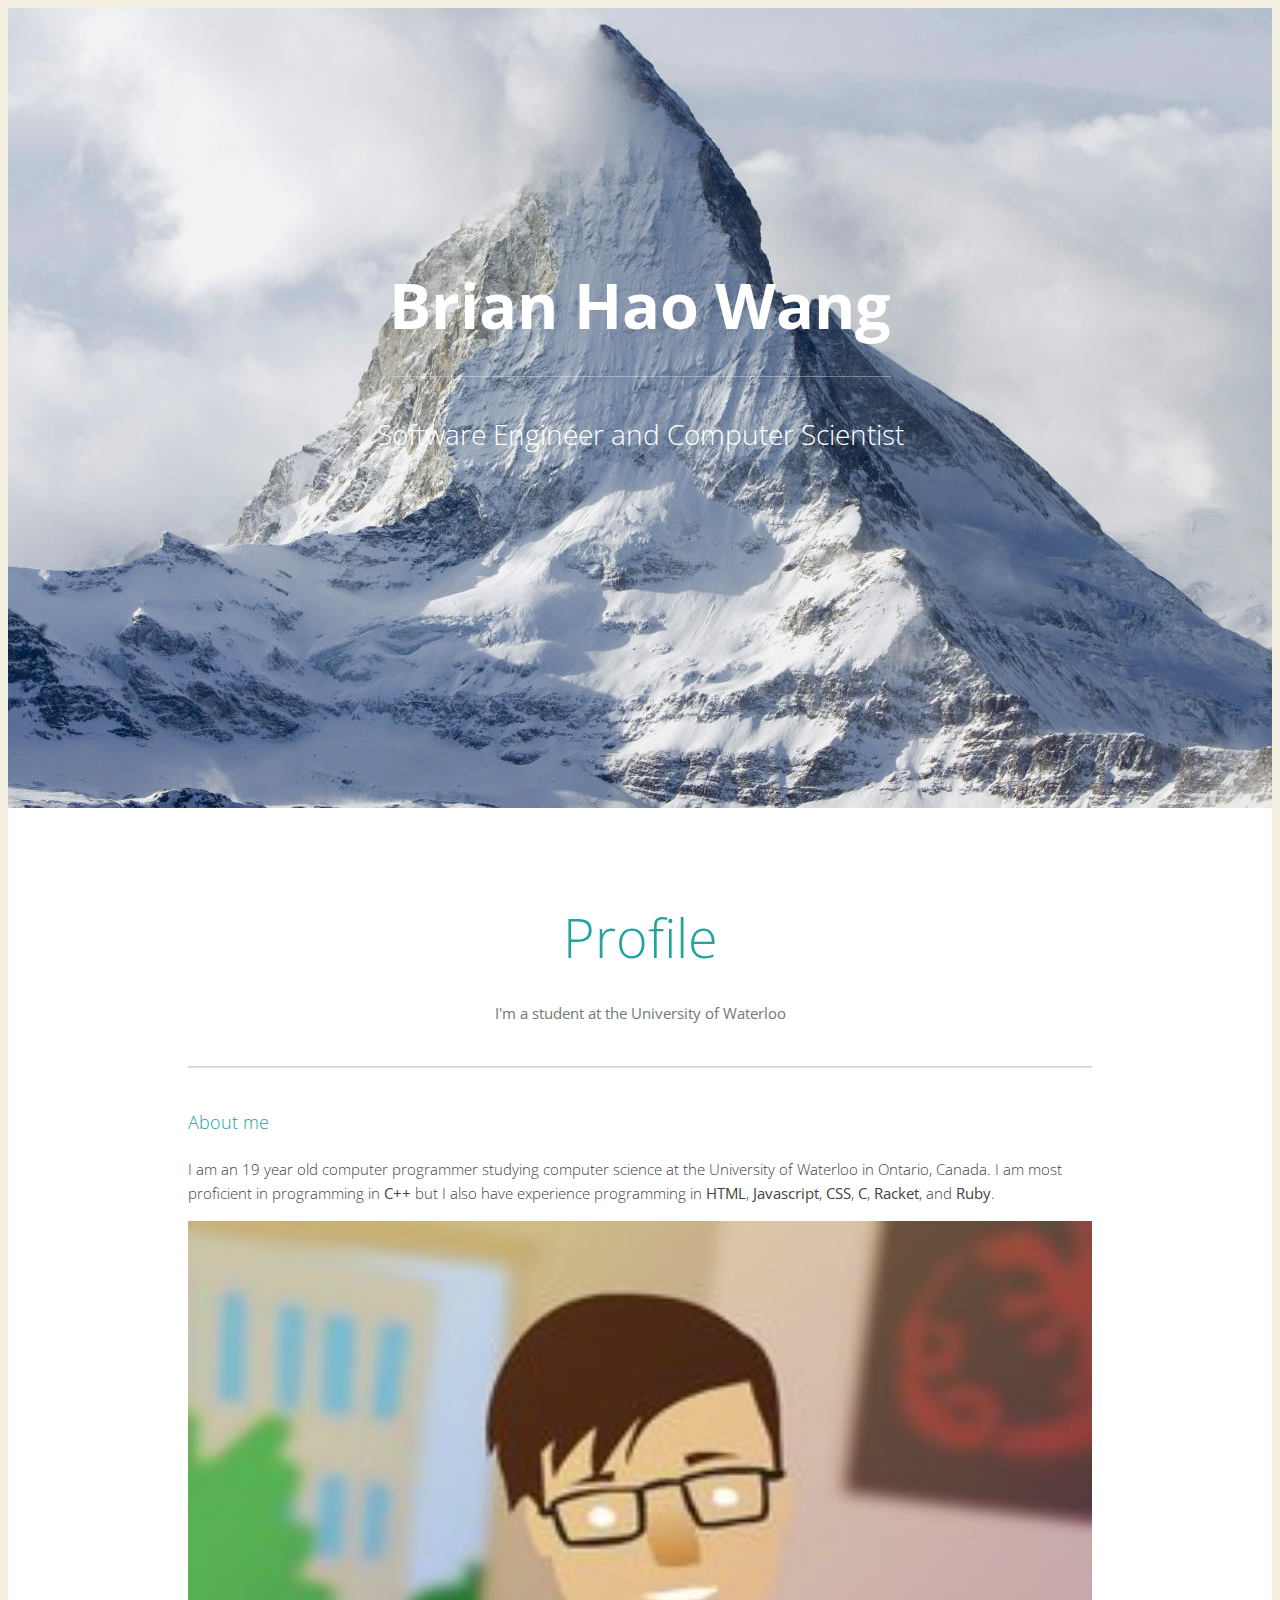
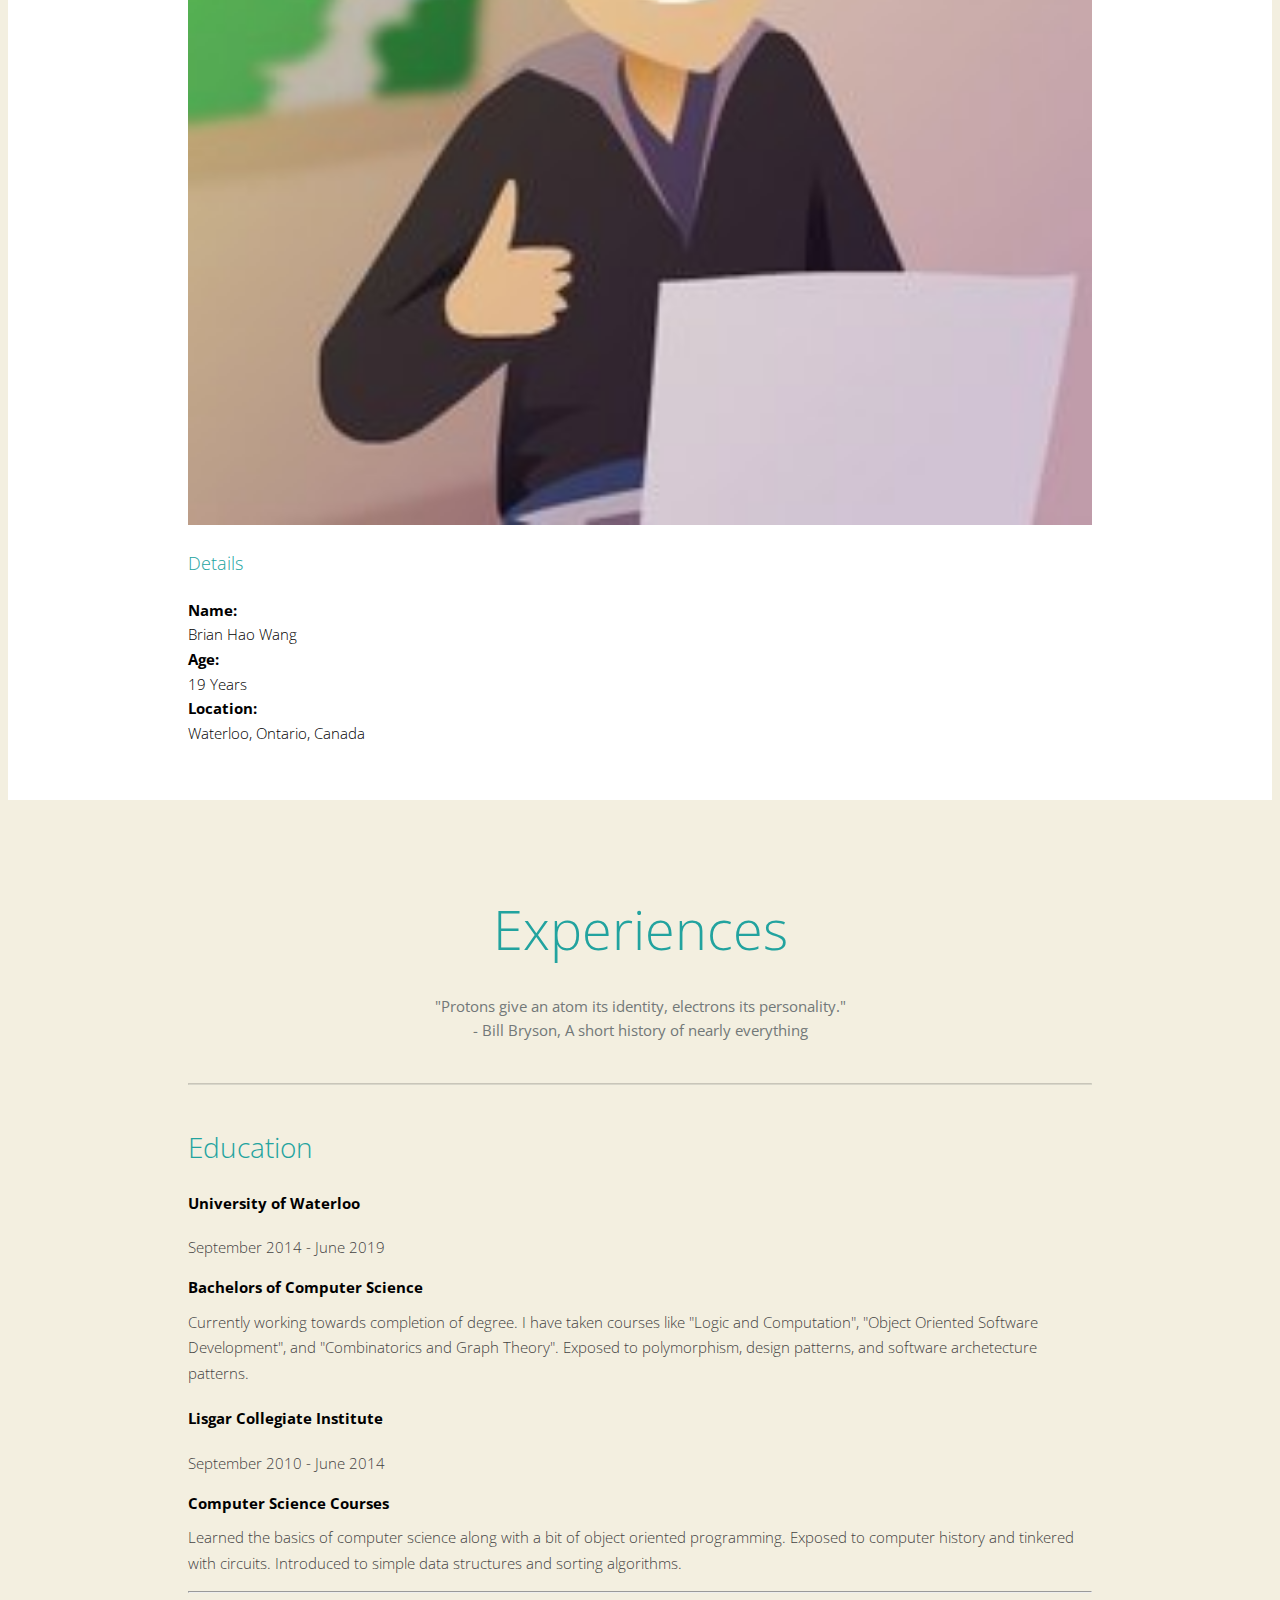
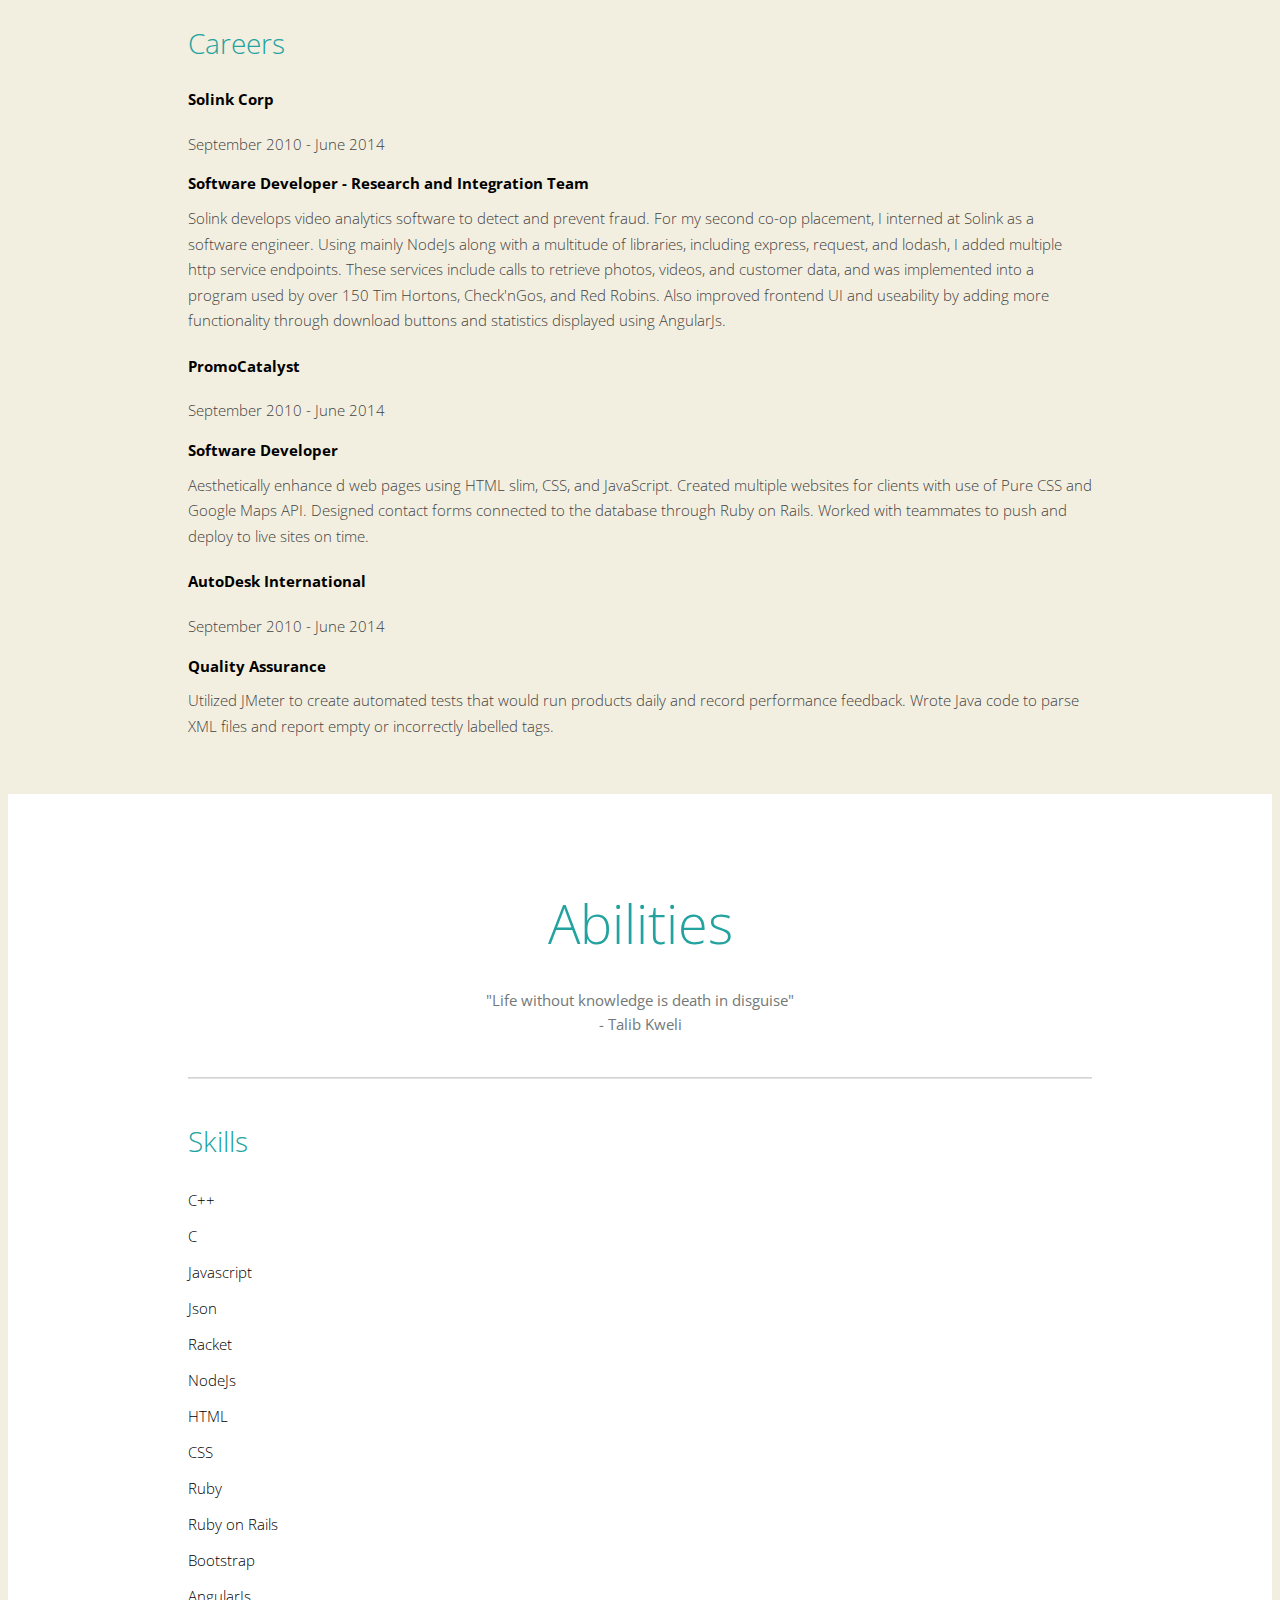
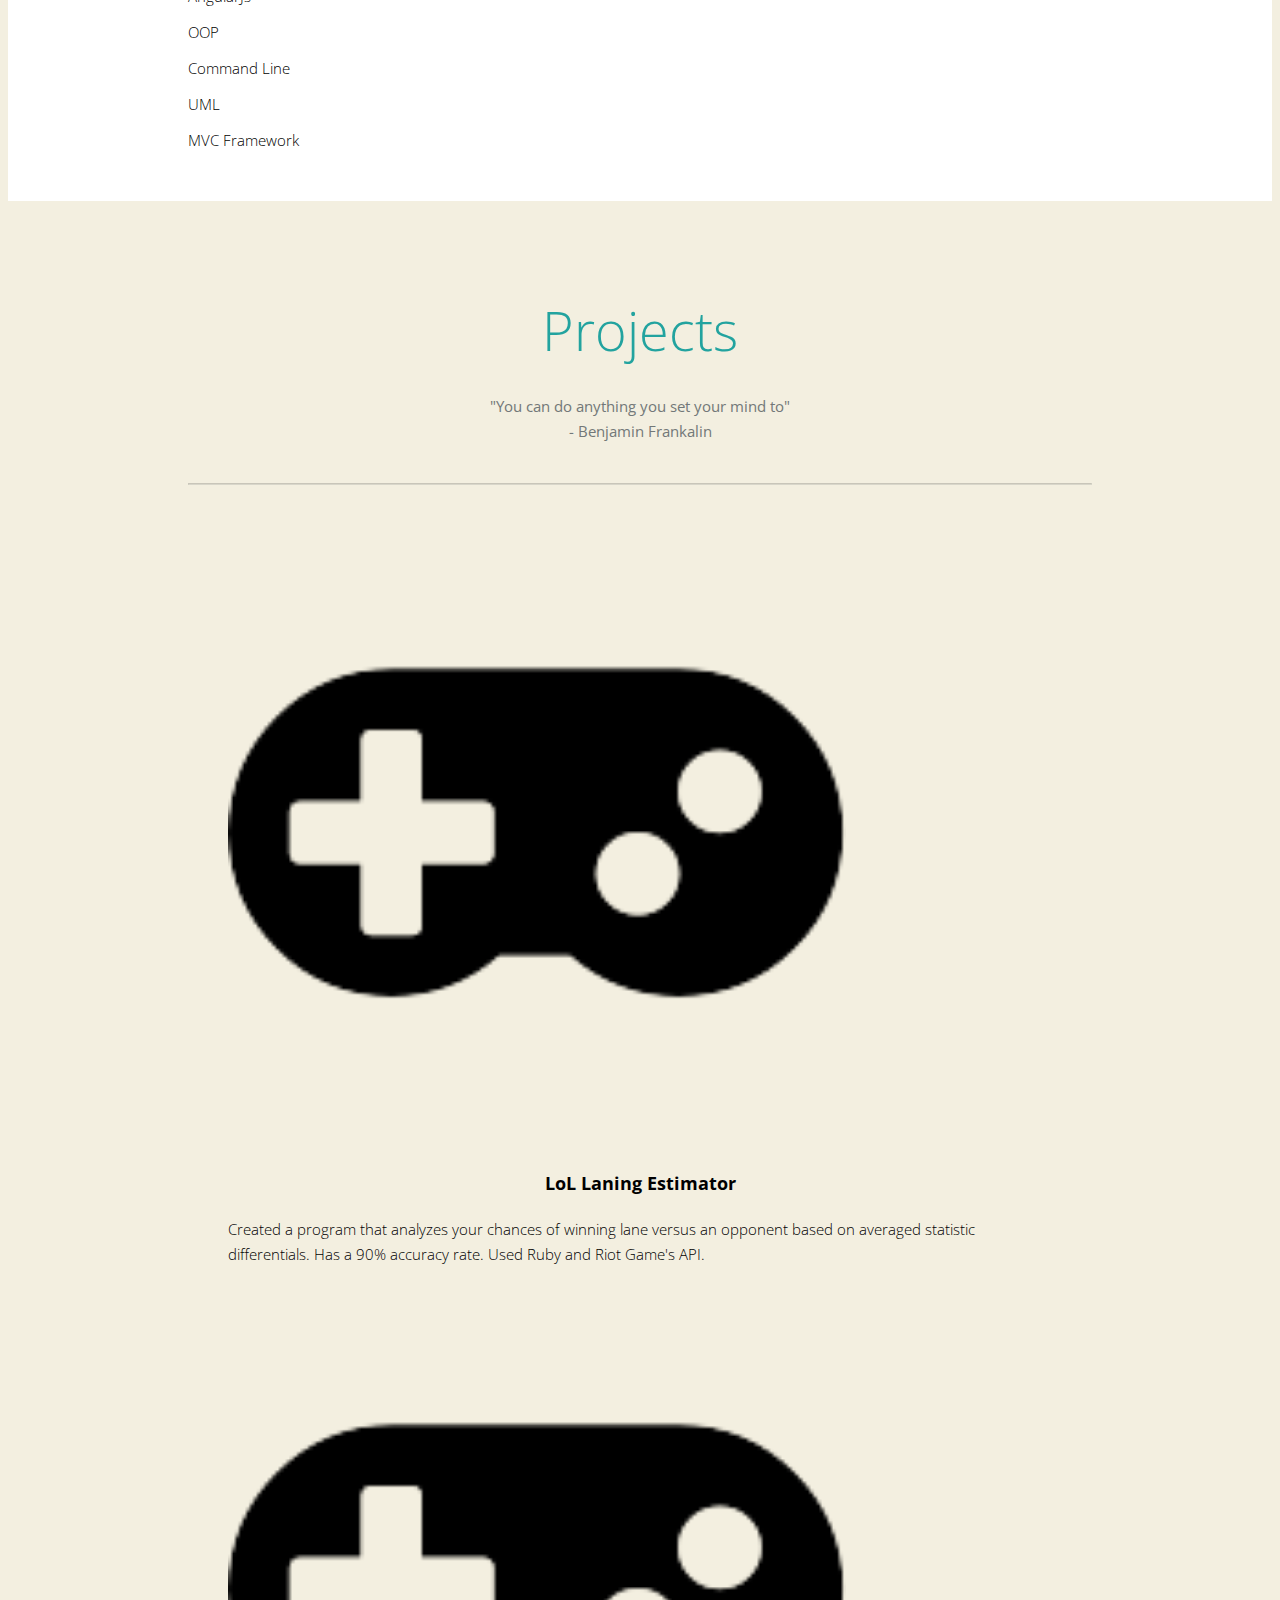
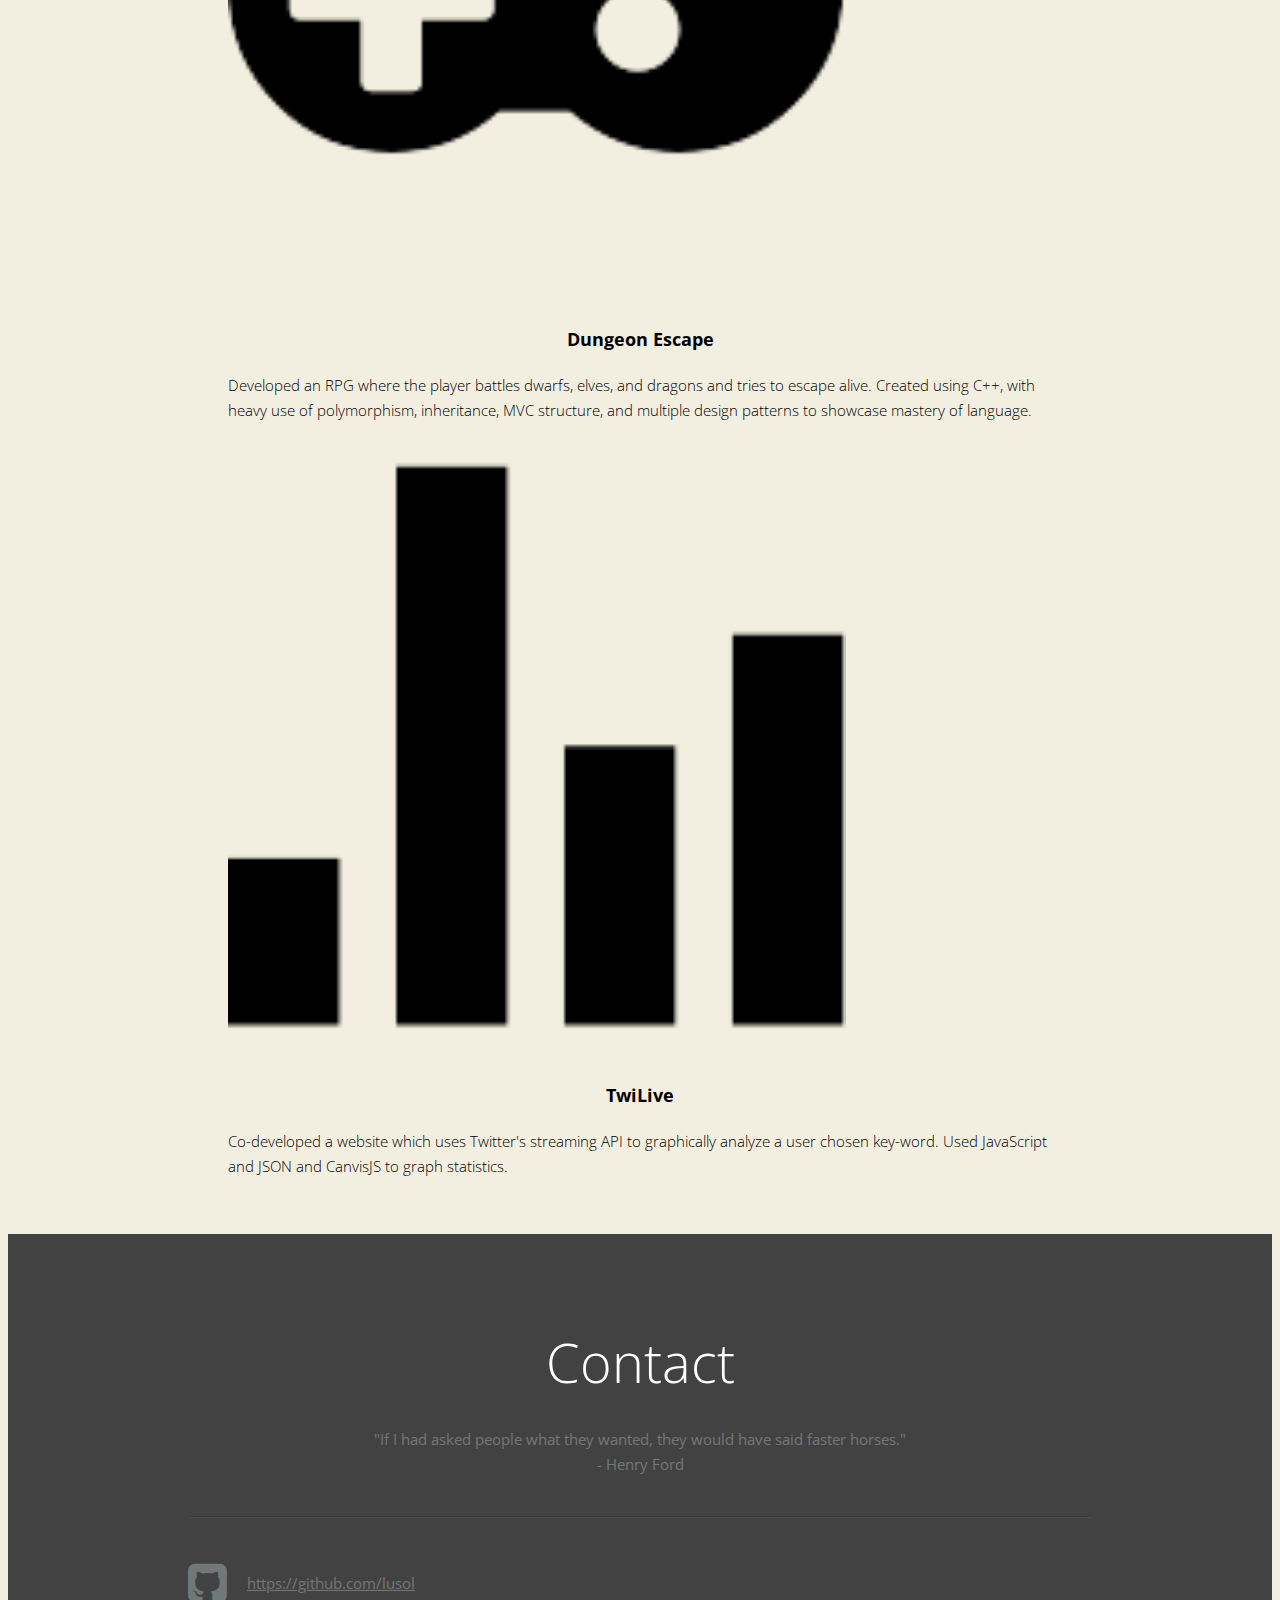
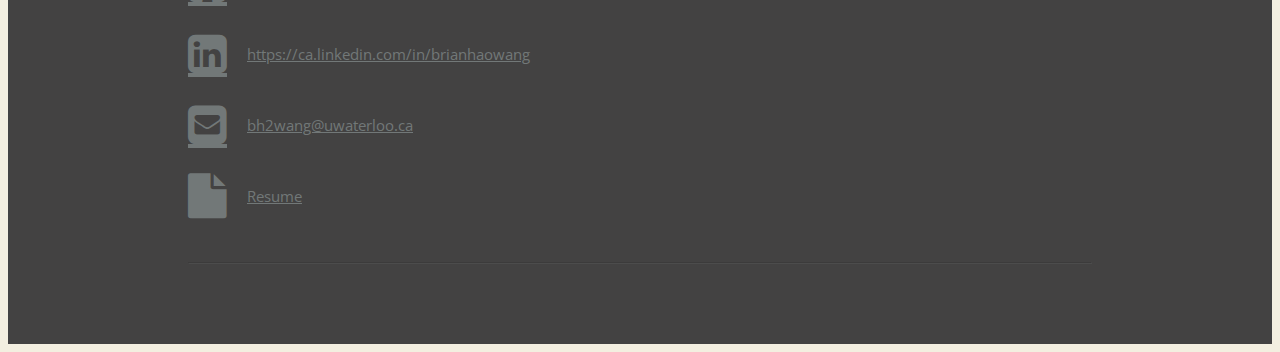
==== commit c3682e1c: "age fix" ====
--- a/index.html
+++ b/index.html
@@ -36,7 +36,7 @@
                 <div class="row font-sans" >
                     <div class="col-md-4 textleft">
                         <h3 class="fontweight-300 fontsize-28 font-green">About me</h3>
-                        <p class="font-grey font-sans fontweight-200">I  am an 18 year old computer programmer studying computer science at the University of Waterloo in
+                        <p class="font-grey font-sans fontweight-200">I  am an 19 year old computer programmer studying computer science at the University of Waterloo in
                         Ontario, Canada. I am most proficient in programming in <b>C++</b> but I also have experience programming
                         in <b>HTML</b>, <b>Javascript</b>, <b>CSS</b>, <b>C</b>, <b>Racket</b>, and <b>Ruby</b>. </p>
                     </div>
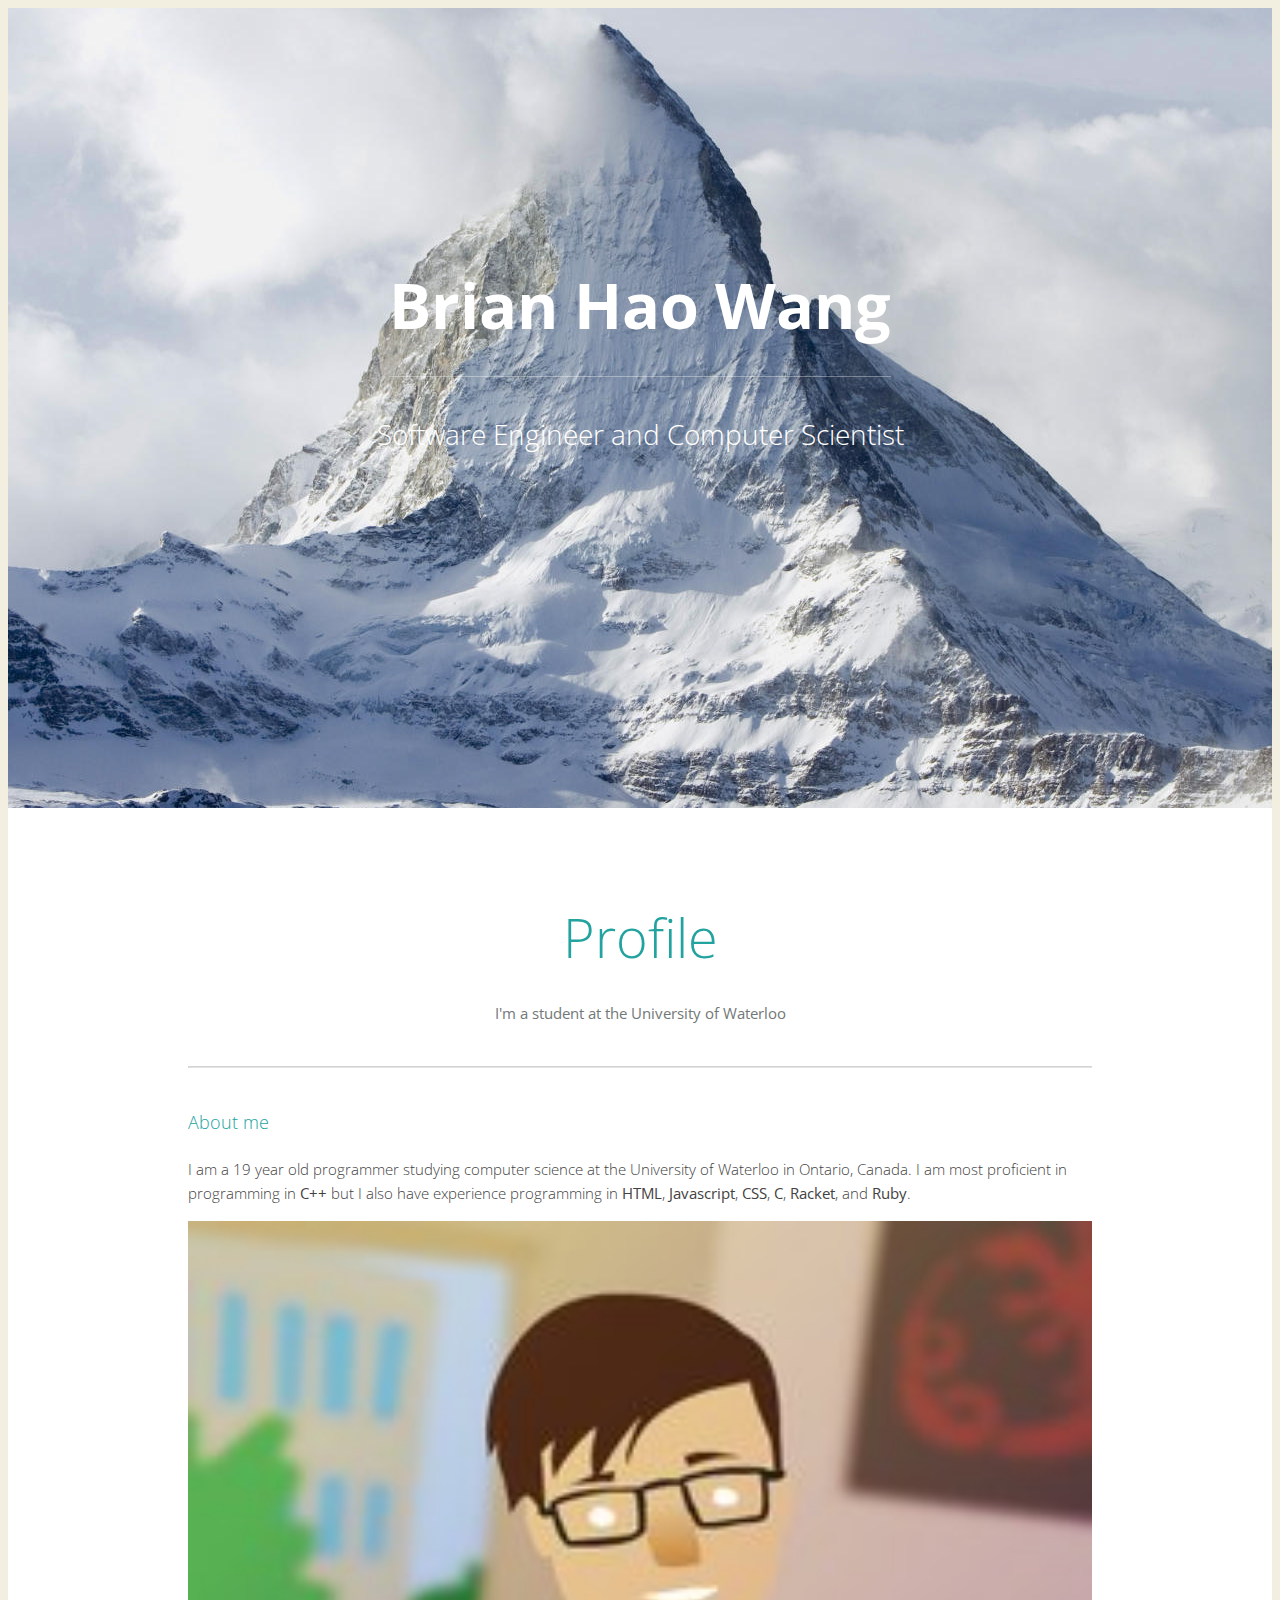
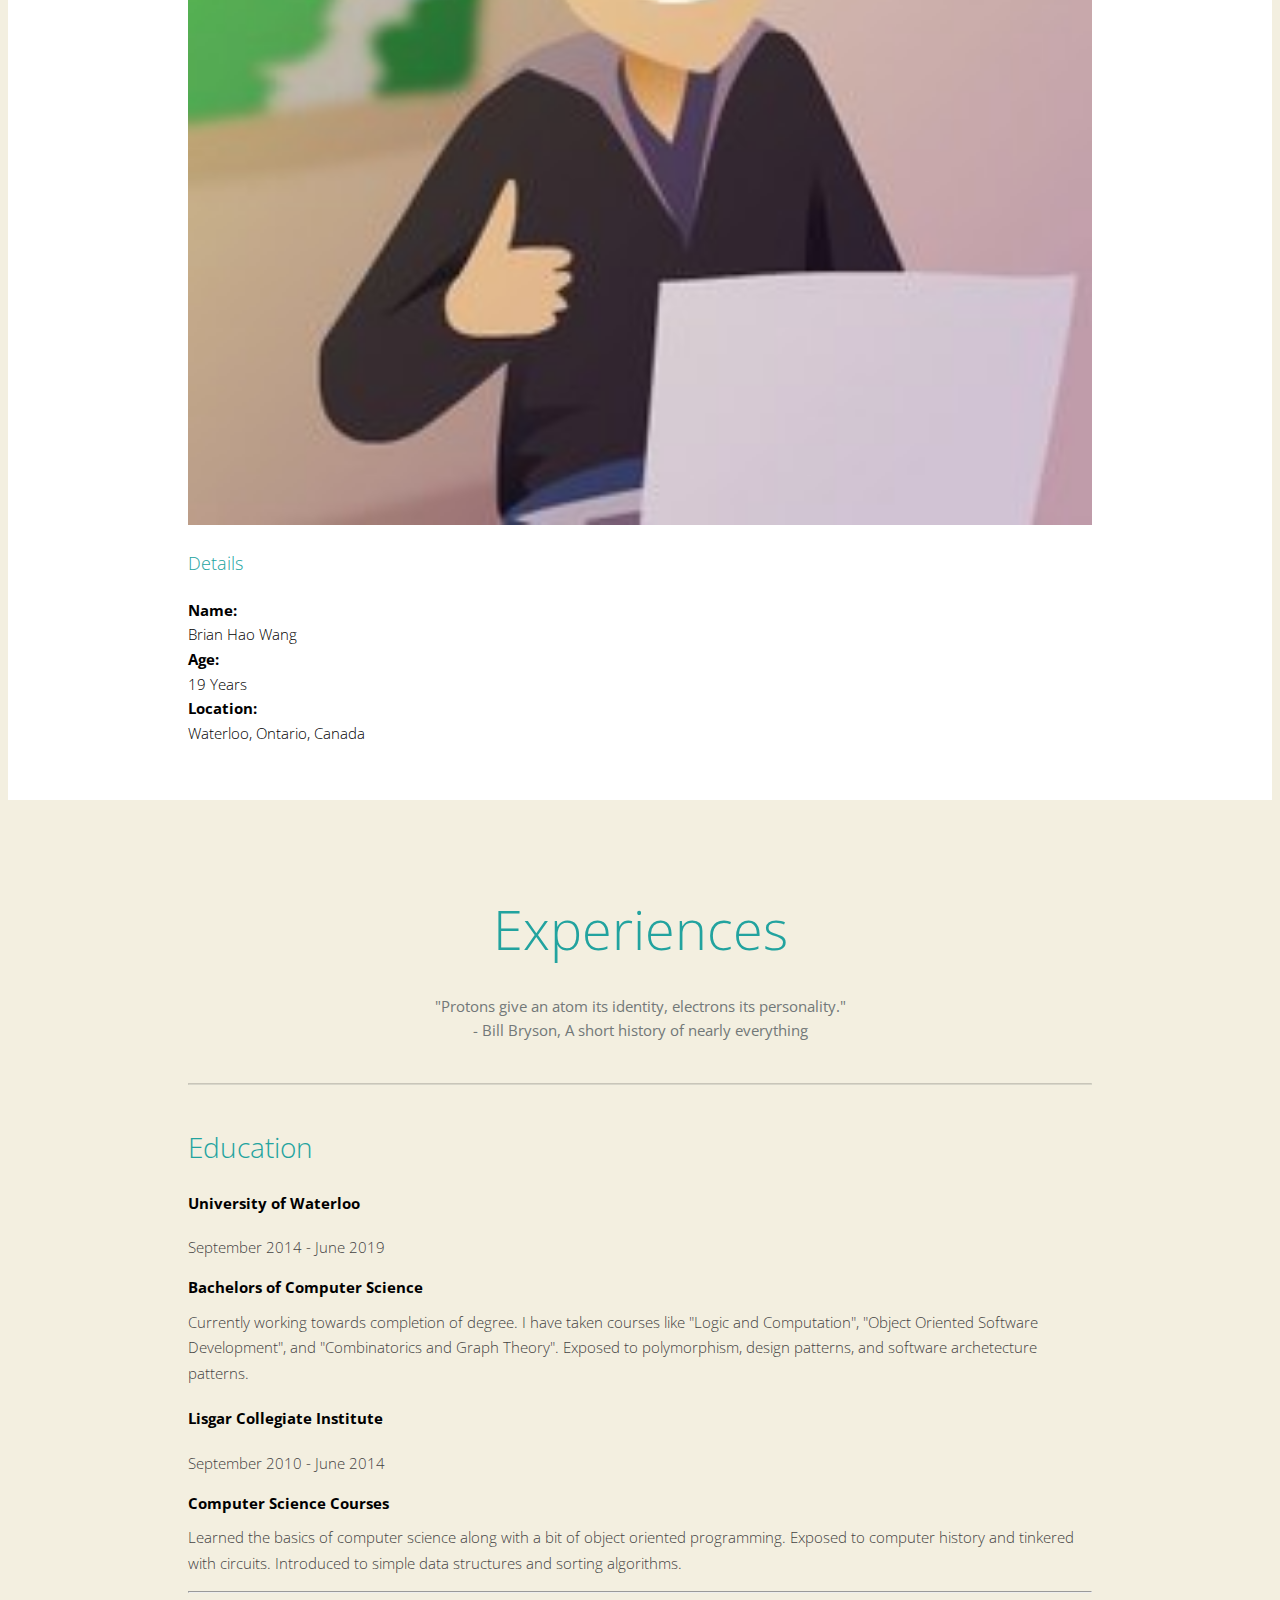
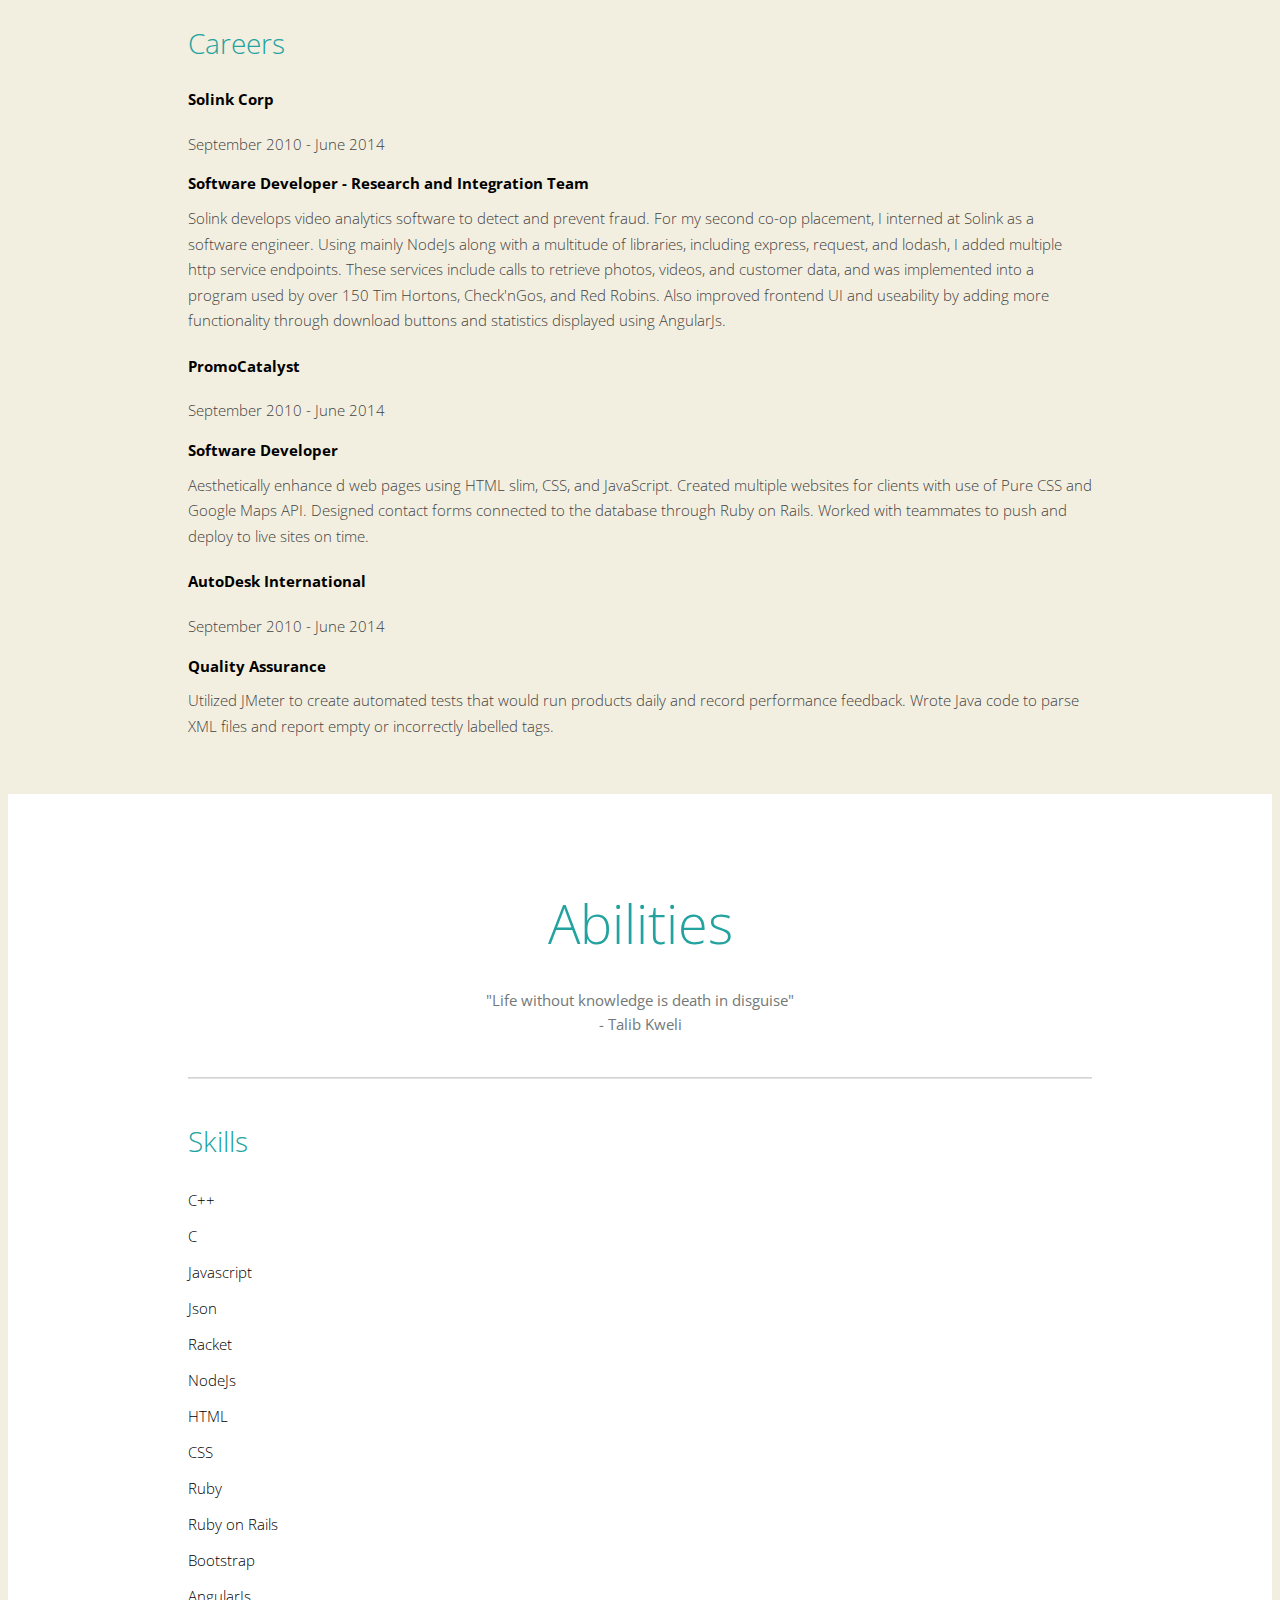
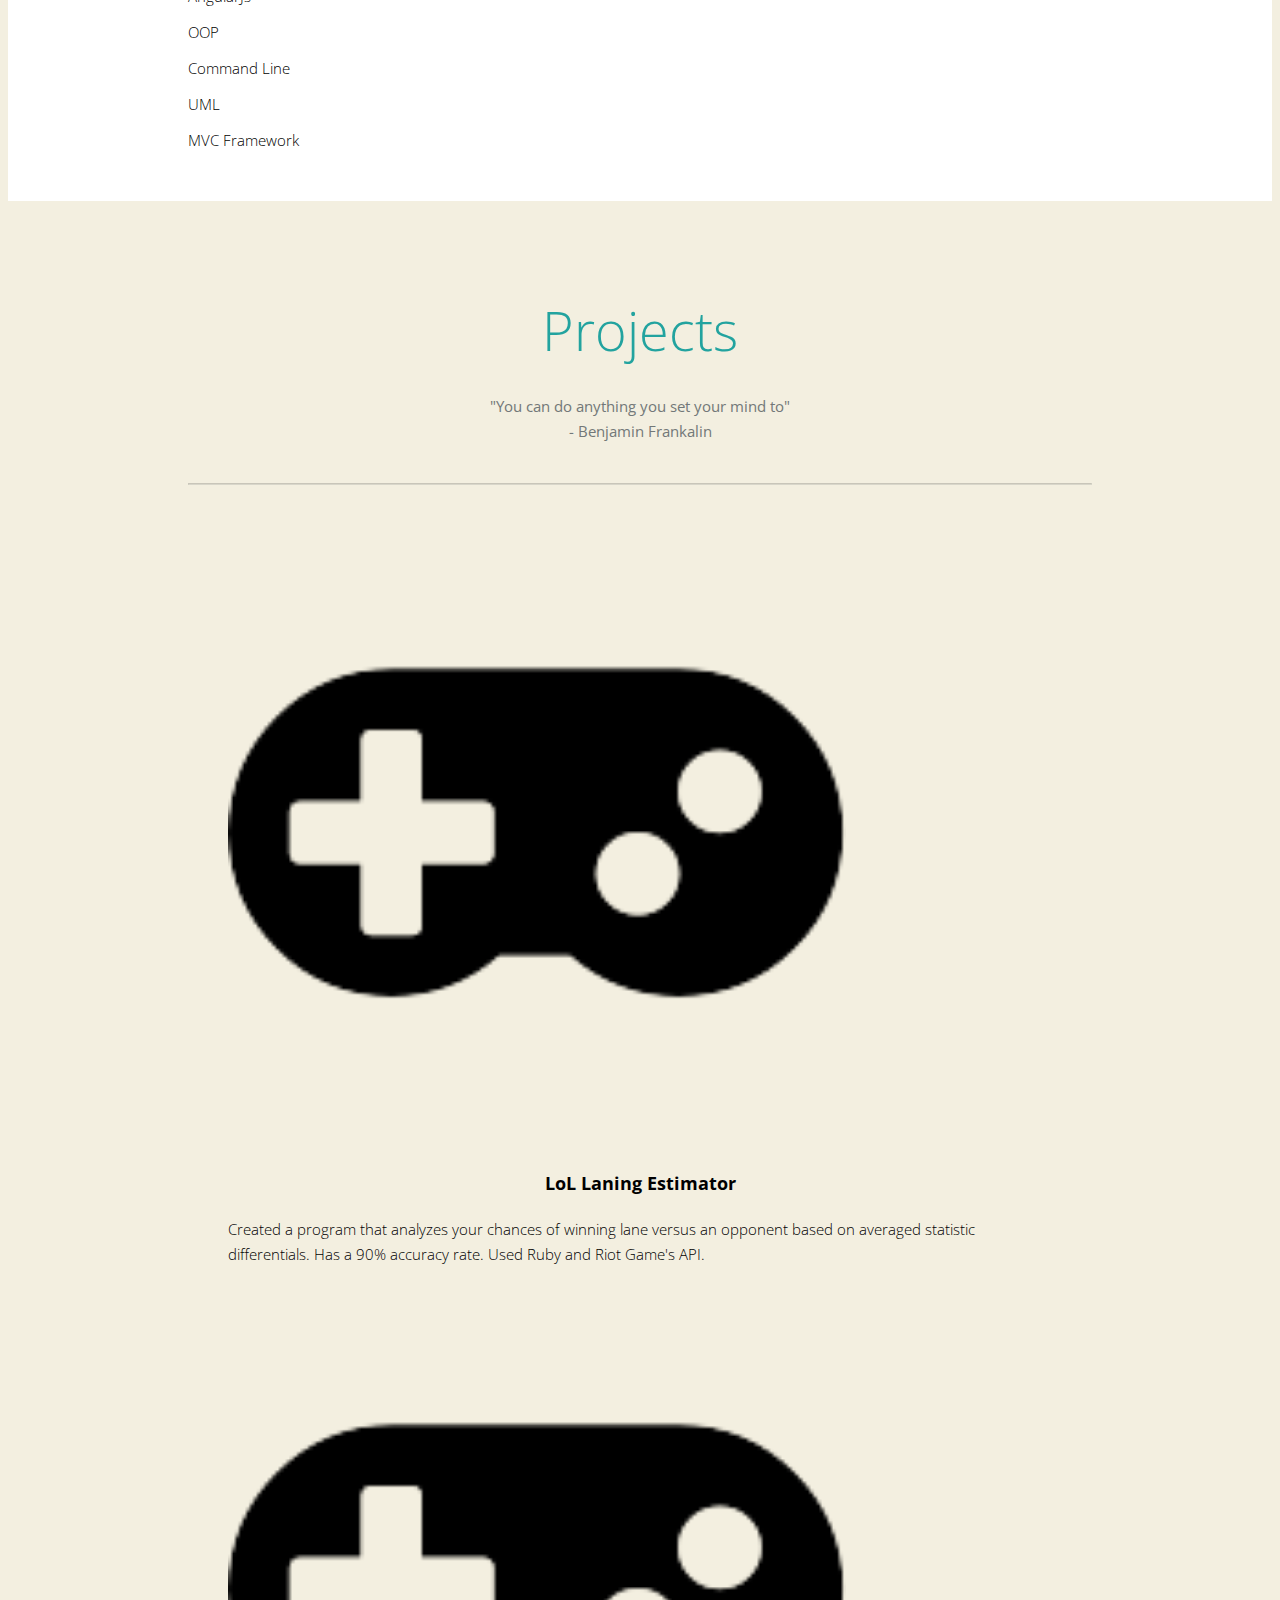
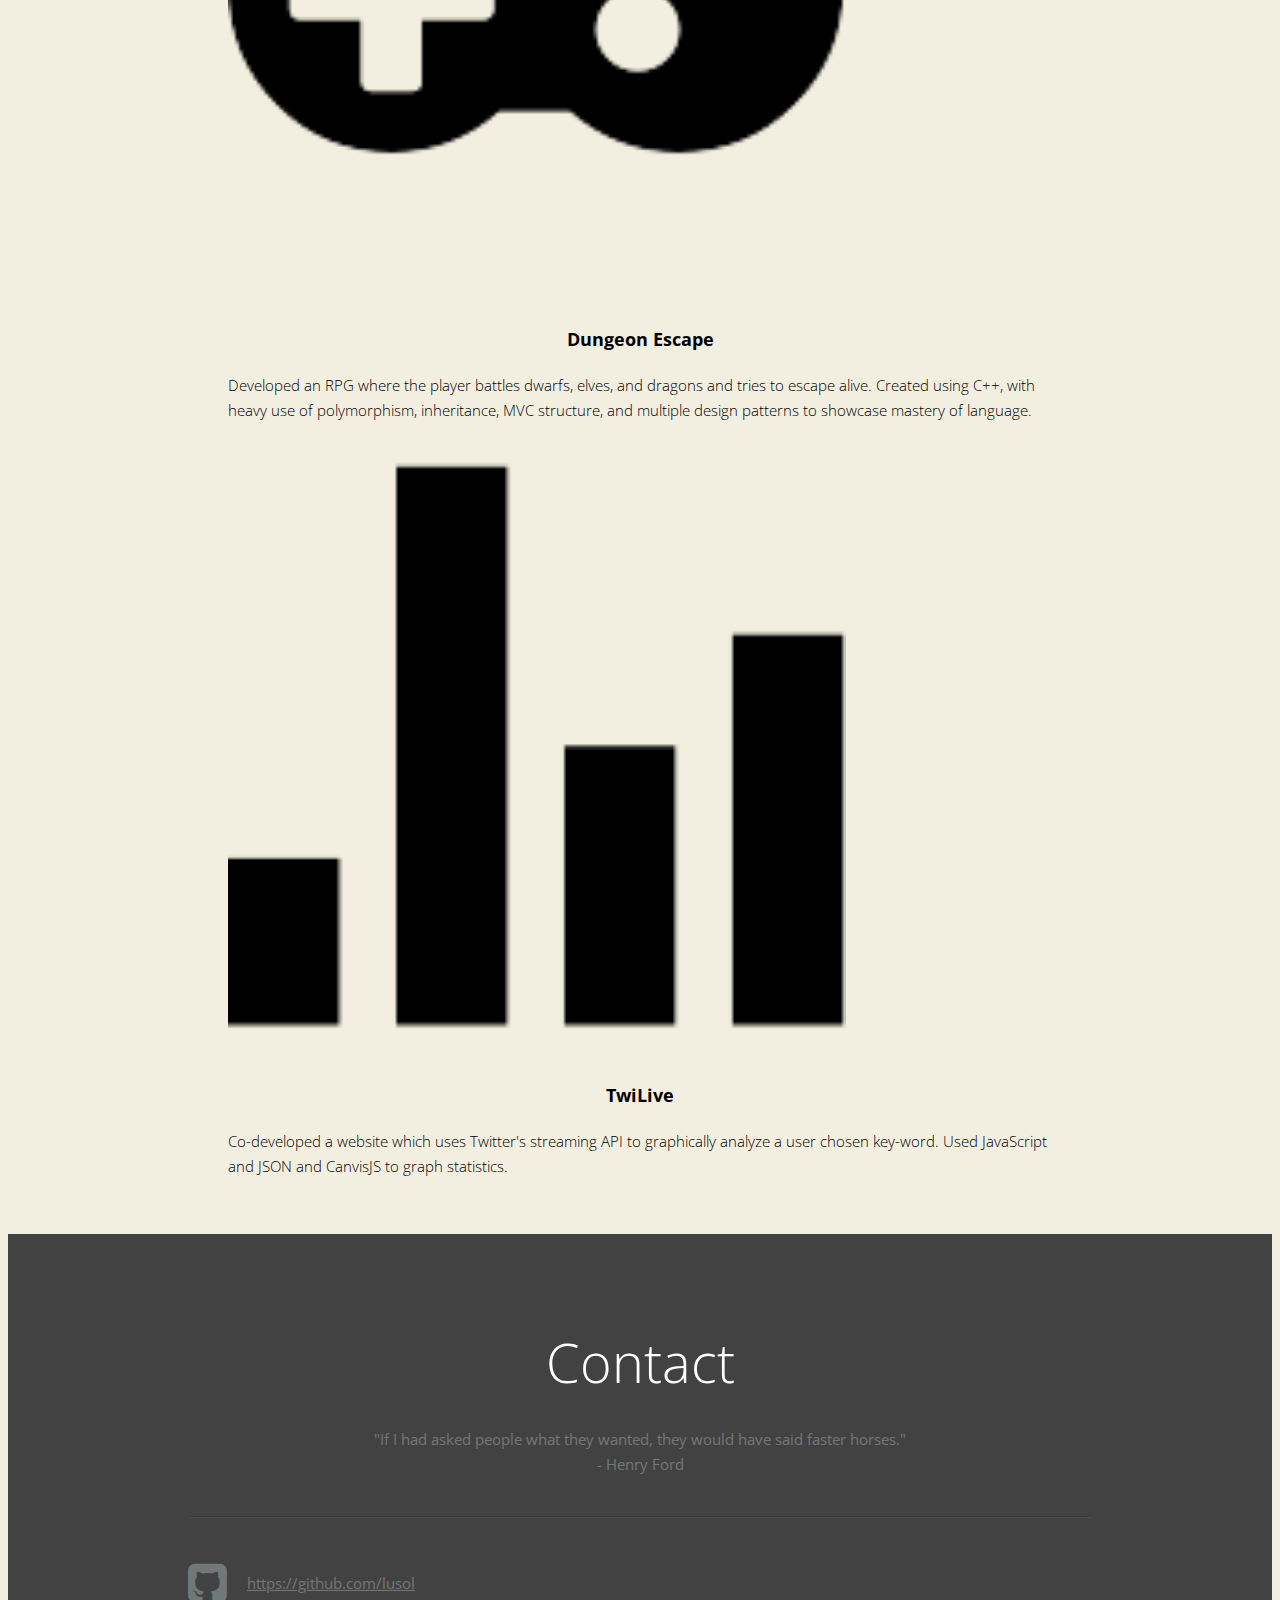
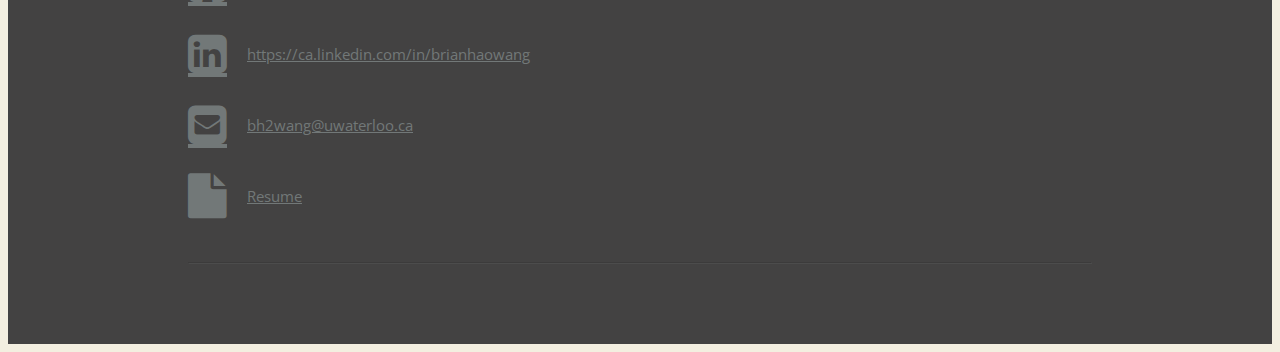
==== commit 76b4464b: "age" ====
--- a/index.html
+++ b/index.html
@@ -36,7 +36,7 @@
                 <div class="row font-sans" >
                     <div class="col-md-4 textleft">
                         <h3 class="fontweight-300 fontsize-28 font-green">About me</h3>
-                        <p class="font-grey font-sans fontweight-200">I  am an 19 year old computer programmer studying computer science at the University of Waterloo in
+                        <p class="font-grey font-sans fontweight-200">I  am a 19 year old programmer studying computer science at the University of Waterloo in
                         Ontario, Canada. I am most proficient in programming in <b>C++</b> but I also have experience programming
                         in <b>HTML</b>, <b>Javascript</b>, <b>CSS</b>, <b>C</b>, <b>Racket</b>, and <b>Ruby</b>. </p>
                     </div>
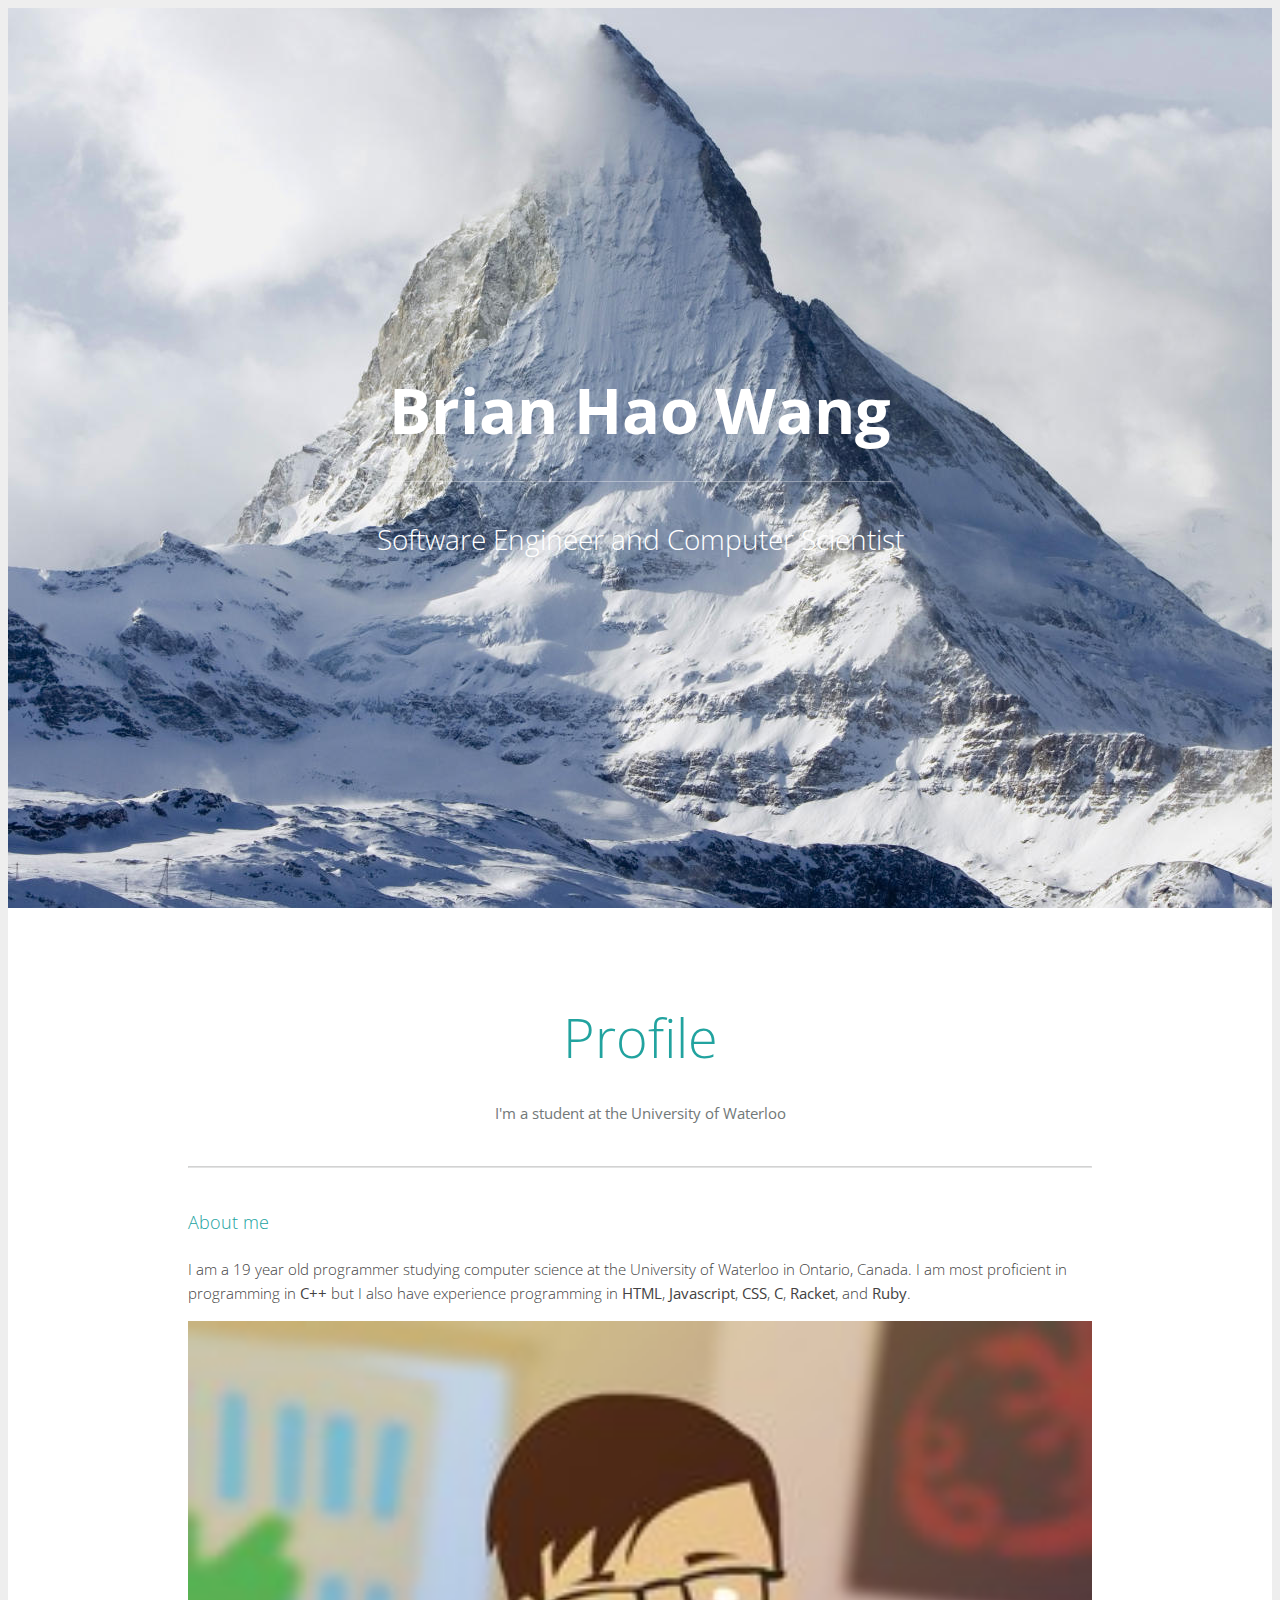
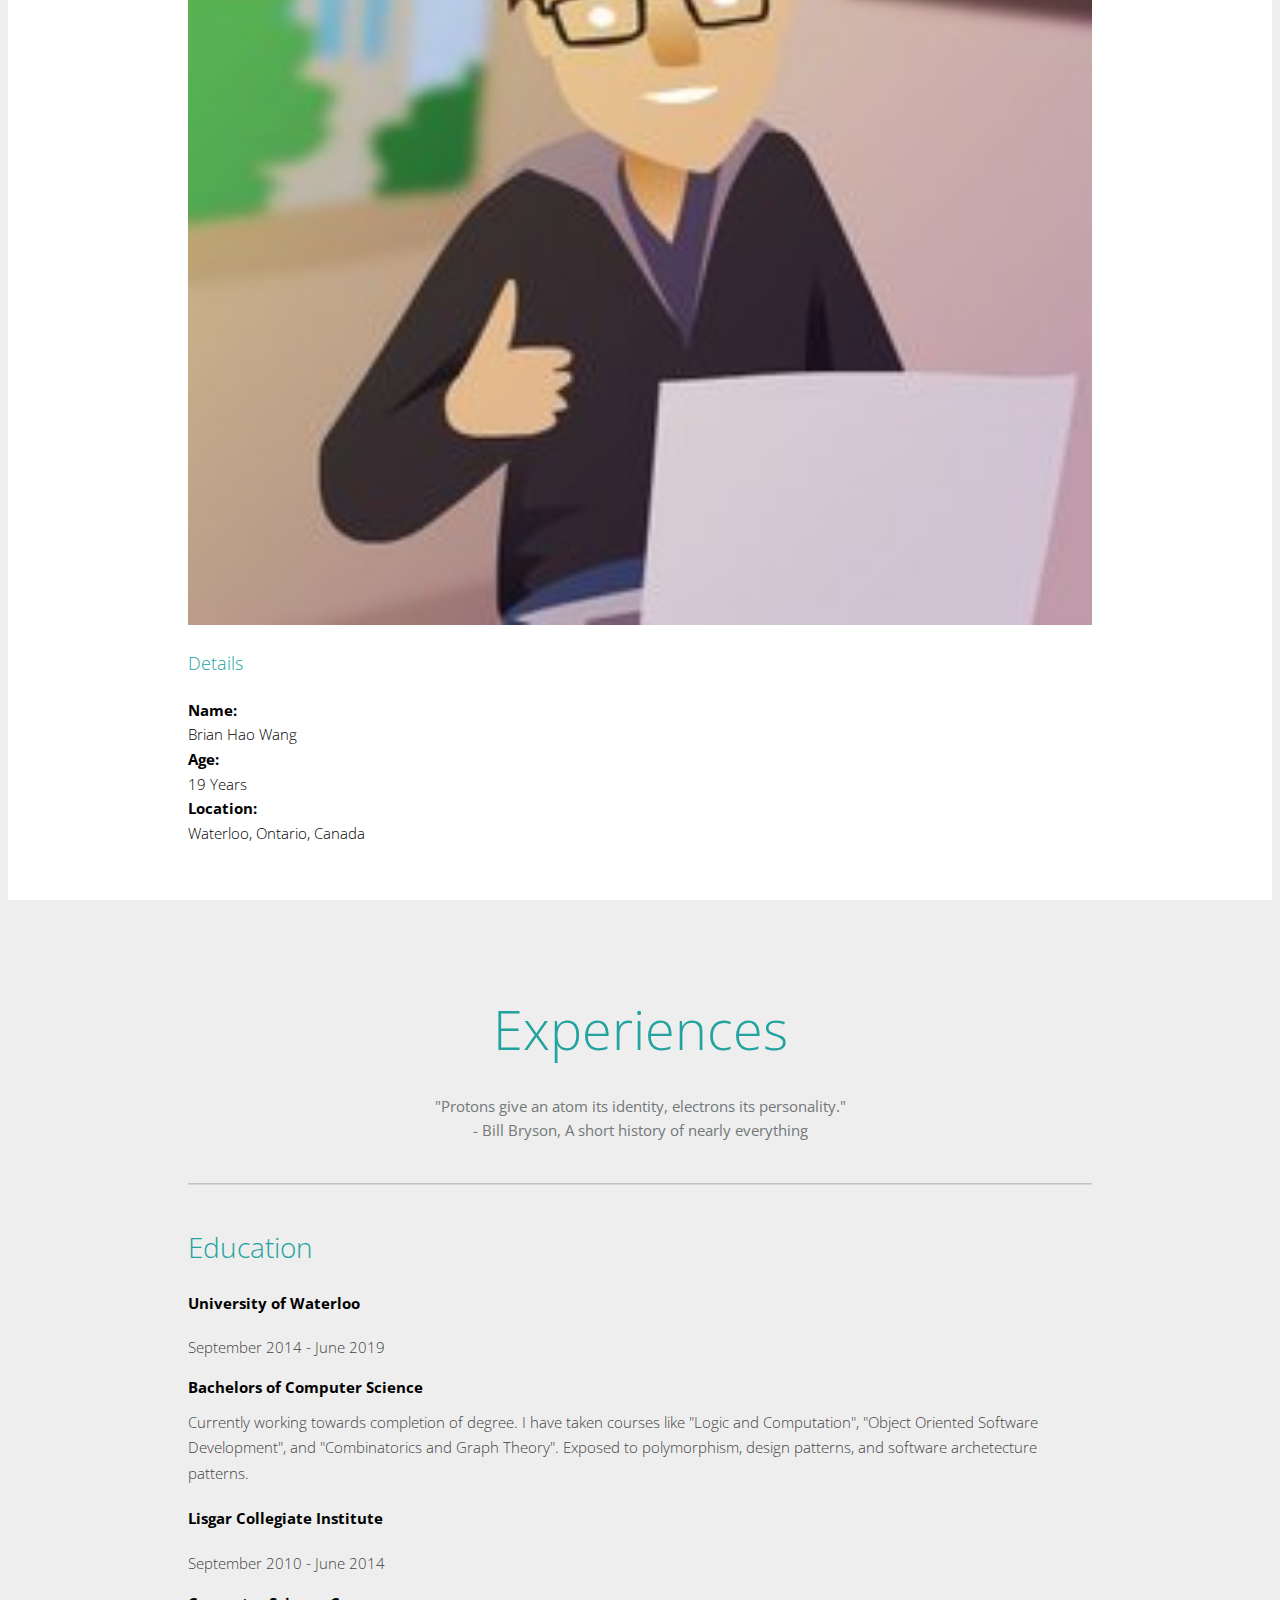
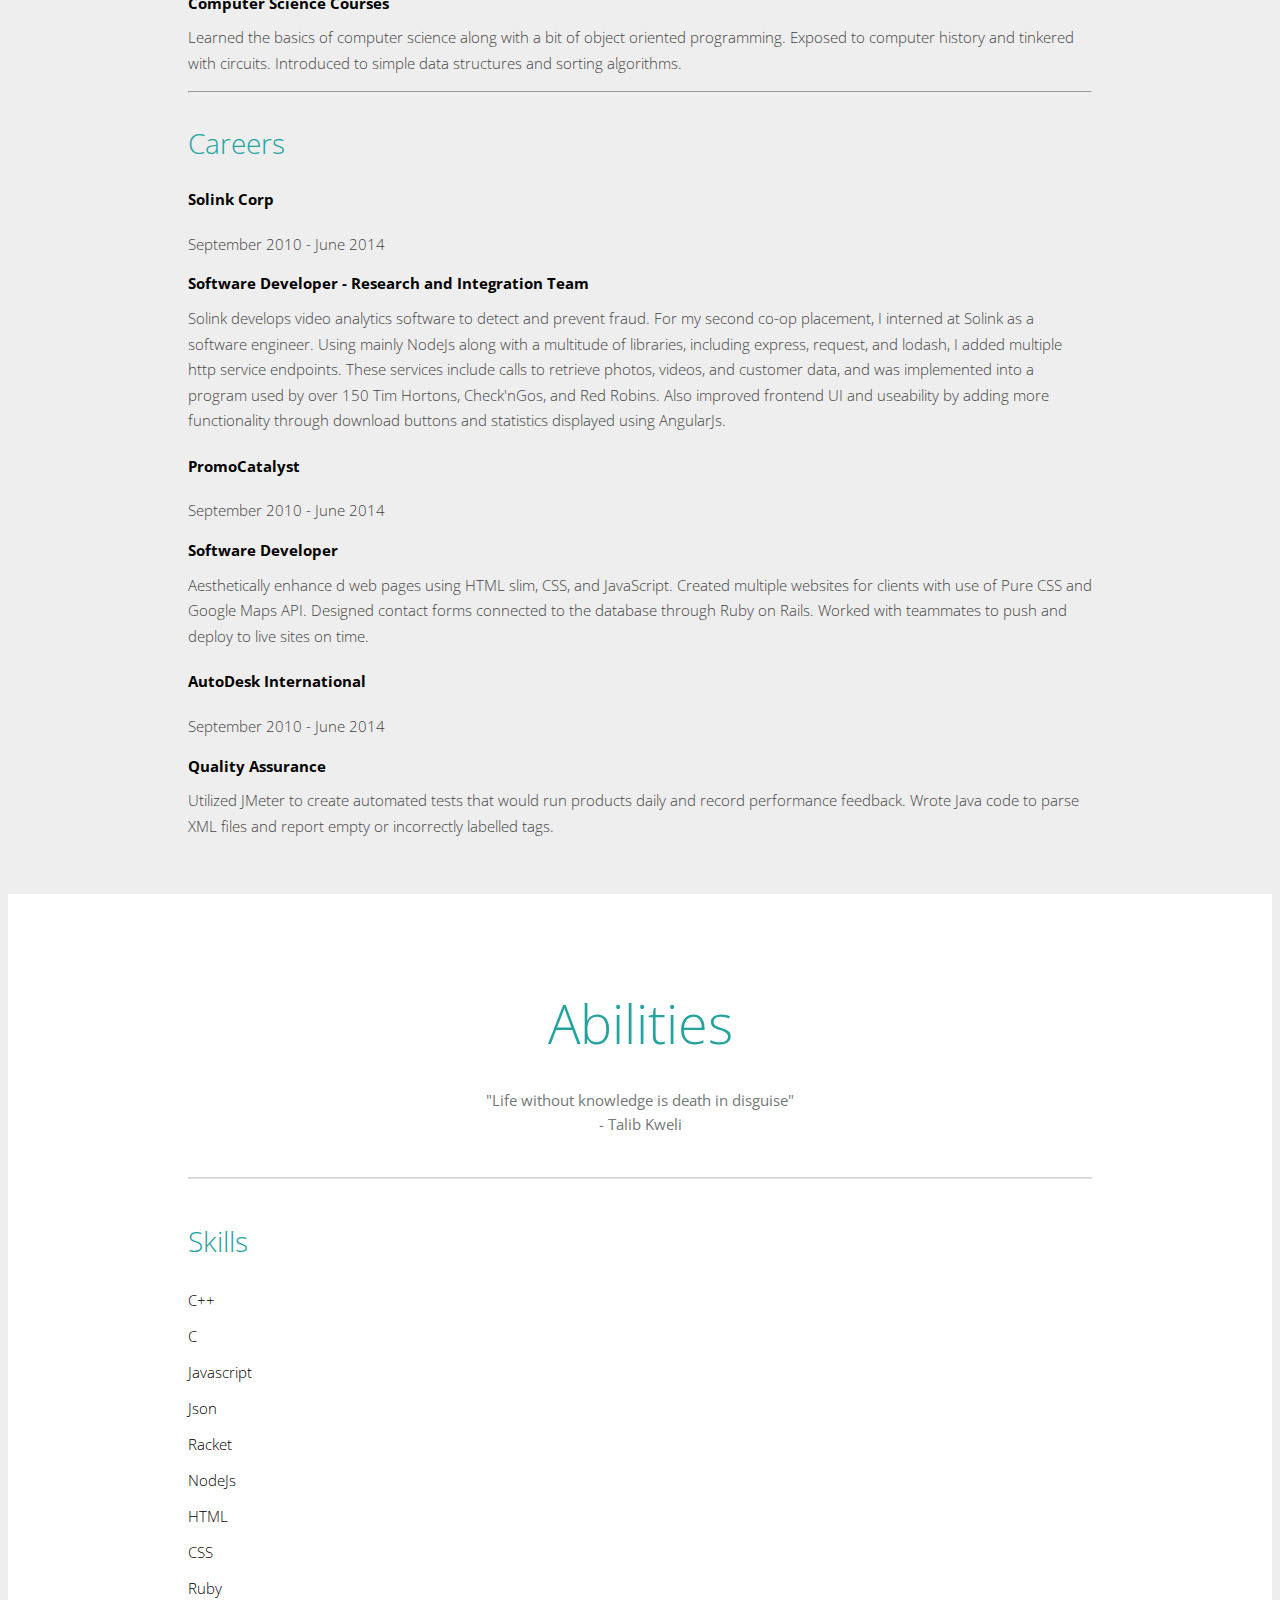
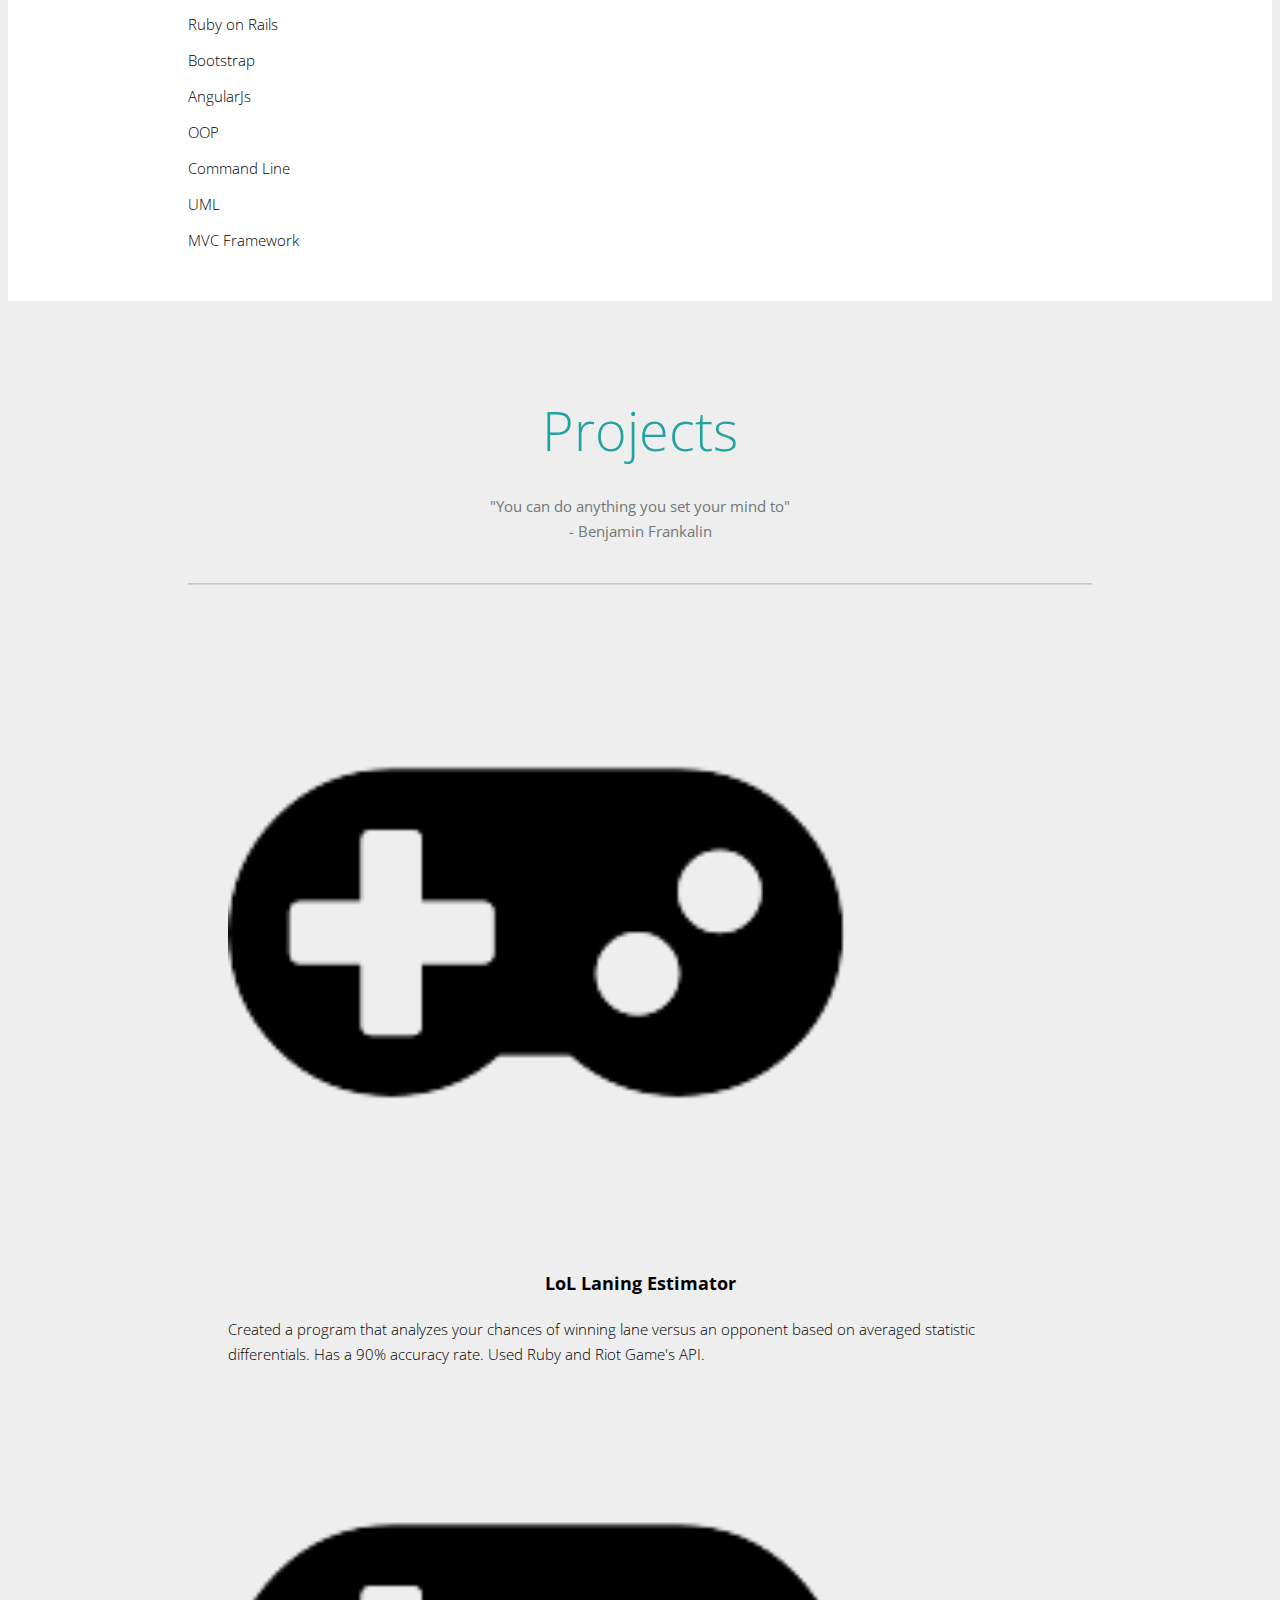
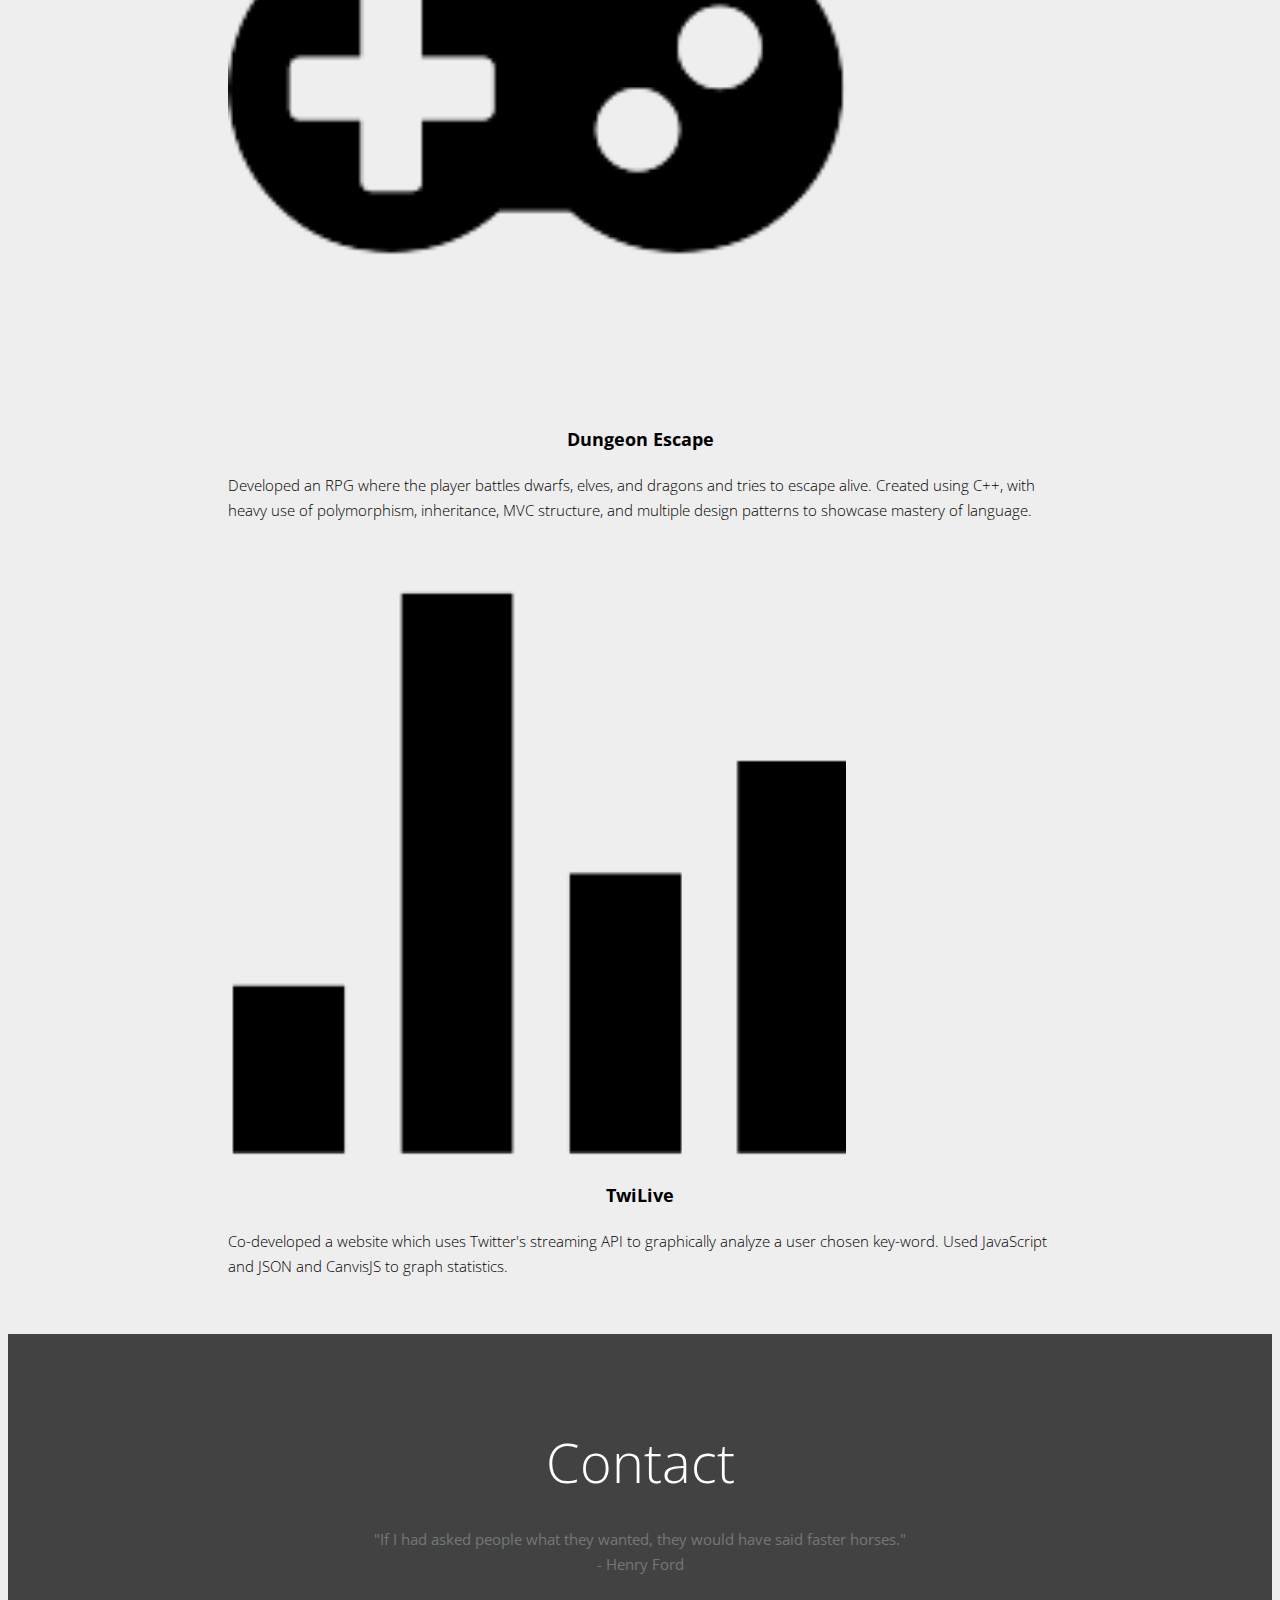
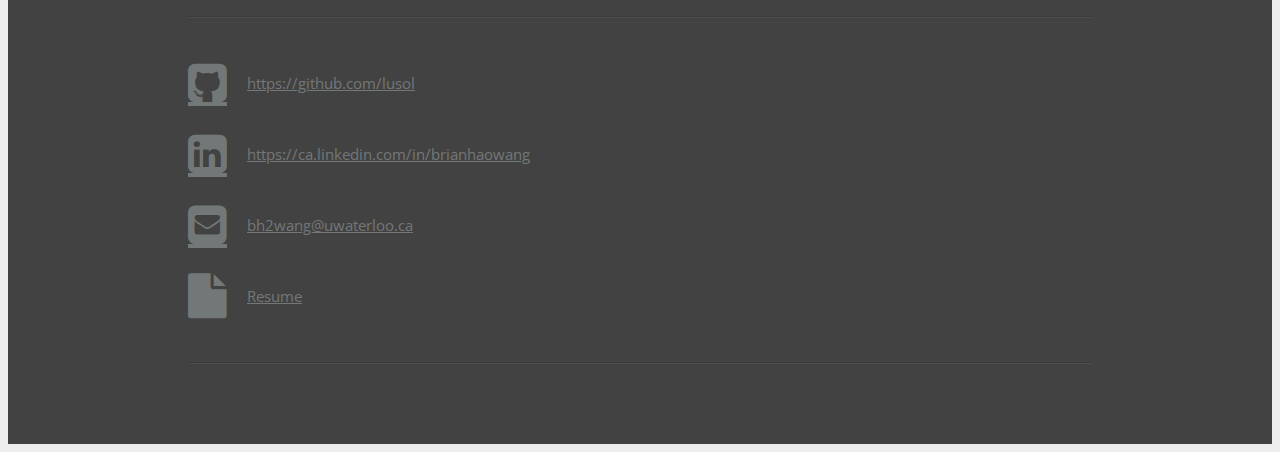
==== commit f77e081f: "REFACTOR" ====
--- a/index.html
+++ b/index.html
@@ -13,30 +13,31 @@
         <link href='http://fonts.googleapis.com/css?family=Montserrat:400,700' rel='stylesheet' type='text/css'>
         <link href='http://fonts.googleapis.com/css?family=Open+Sans:400,300,800' rel='stylesheet' type='text/css'>
         <link href='http://fonts.googleapis.com/css?family=Dancing+Script' rel='stylesheet' type='text/css'>
-        <link type="text/css" rel="stylesheet" href="stylesheet.css"/>
         
         <!--Bootstrap Initializer-->
         <link rel="stylesheet" href="https://maxcdn.bootstrapcdn.com/bootstrap/3.3.6/css/bootstrap.min.css" integrity="sha384-1q8mTJOASx8j1Au+a5WDVnPi2lkFfwwEAa8hDDdjZlpLegxhjVME1fgjWPGmkzs7" crossorigin="anonymous">
+        
+        <link type="text/css" rel="stylesheet" href="stylesheet.css"/>
         
         <title>Brian Wang</title>
     </head>
     
     <body class="body-class">
         <div class="fixed-bg">
-            <div class="pos-relative font-white font-sanserif text-center" style="padding-top: 225px;">
+            <div class="font-white font-sanserif text-center">
                 <h1><div class="font-63 fontweight-700">Brian Hao Wang</div></h1>
                 <p><div class="font-28 font-sans fontweight-200">Software Engineer and Computer Scientist</div></p>
             </div>
         </div>
         <div class="background-white">
             <div class="container" style="margin-top: 0px; padding: 40px 180px;">
-                <h2 class="font-green fontweight-300 font-54 margin-bottom-20" style="text-align: center">Profile</h2>
+                <h2 class="font-green fontweight-300 font-54 margin-bottom-20 text-center">Profile</h2>
                 <p class="lead font-sans">I'm a student at the University of Waterloo</p>
                 <hr class="hr">
                 <div class="row font-sans" >
                     <div class="col-md-4 textleft">
                         <h3 class="fontweight-300 fontsize-28 font-green">About me</h3>
-                        <p class="font-grey font-sans fontweight-200">I  am a 19 year old programmer studying computer science at the University of Waterloo in
+                        <p class="font-grey font-sans fontweight-200">I am a 19 year old programmer studying computer science at the University of Waterloo in
                         Ontario, Canada. I am most proficient in programming in <b>C++</b> but I also have experience programming
                         in <b>HTML</b>, <b>Javascript</b>, <b>CSS</b>, <b>C</b>, <b>Racket</b>, and <b>Ruby</b>. </p>
                     </div>
@@ -64,7 +65,7 @@
         </div>
 
         <div class="container" id="experiences" style="padding: 40px 180px">
-            <h2 class="font-green fontweight-300 font-54 margin-bottom-20" style="text-align: center">Experiences</h2>
+            <h2 class="font-green fontweight-300 font-54 margin-bottom-20 text-center">Experiences</h2>
             <p class="lead font-sans">
                 &quot;Protons give an atom its identity, electrons its personality.&quot;
                 <br>
@@ -144,7 +145,7 @@
         </div>
     <div class="background-white" >
         <div class="container" style="margin-top: 0px; padding: 40px 180px;">
-            <h2 class="font-green fontweight-300 font-54 margin-bottom-20" style="text-align: center">Abilities</h2>
+            <h2 class="font-green fontweight-300 font-54 margin-bottom-20 text-center">Abilities</h2>
             <p class="lead font-sans">
                 &quot;Life without knowledge is death in disguise&quot;
                 <br>
@@ -161,7 +162,7 @@
                             <span>
                                 C++
                             </span>
-                            <span style="float: right;">
+                            <span class="float-right">
                                 <span class="glyphicon glyphicon-star filled">
                                 </span>
                                 <span class="glyphicon glyphicon-star filled">
@@ -178,7 +179,7 @@
                             <span>
                                 C
                             </span>
-                            <span style="float: right;">
+                            <span class="float-right">
                                 <span class="glyphicon glyphicon-star filled">
                                 </span>
                                 <span class="glyphicon glyphicon-star filled">
@@ -196,7 +197,7 @@
                             <span>
                                 Javascript
                             </span>
-                            <span style="float: right;">
+                            <span class="float-right">
                                 <span class="glyphicon glyphicon-star filled">
                                 </span>
                                 <span class="glyphicon glyphicon-star filled">
@@ -213,7 +214,7 @@
                             <span>
                                 Json
                             </span>
-                            <span style="float: right;">
+                            <span class="float-right">
                                 <span class="glyphicon glyphicon-star filled">
                                 </span>
                                 <span class="glyphicon glyphicon-star filled">
@@ -230,7 +231,7 @@
                             <span>
                                 Racket
                             </span>
-                            <span style="float: right;">
+                            <span class="float-right">
                                 <span class="glyphicon glyphicon-star filled">
                                 </span>
                                 <span class="glyphicon glyphicon-star filled">
@@ -247,7 +248,7 @@
                             <span>
                                 NodeJs
                             </span>
-                            <span style="float: right;">
+                            <span class="float-right">
                                 <span class="glyphicon glyphicon-star filled">
                                 </span>
                                 <span class="glyphicon glyphicon-star filled">
@@ -264,7 +265,7 @@
                             <span>
                                 HTML
                             </span>
-                            <span style="float: right;">
+                            <span class="float-right">
                                 <span class="glyphicon glyphicon-star filled">
                                 </span>
                                 <span class="glyphicon glyphicon-star filled">
@@ -281,7 +282,7 @@
                             <span>
                                 CSS
                             </span>
-                            <span style="float: right;">
+                            <span class="float-right">
                                 <span class="glyphicon glyphicon-star filled">
                                 </span>
                                 <span class="glyphicon glyphicon-star filled">
@@ -303,7 +304,7 @@
                             <span>
                                 Ruby
                             </span>
-                            <span style="float: right;">
+                            <span class="float-right">
                                 <span class="glyphicon glyphicon-star filled">
                                 </span>
                                 <span class="glyphicon glyphicon-star filled">
@@ -320,7 +321,7 @@
                             <span>
                                 Ruby on Rails
                             </span>
-                            <span style="float: right;">
+                            <span class="float-right">
                                 <span class="glyphicon glyphicon-star filled">
                                 </span>
                                 <span class="glyphicon glyphicon-star filled">
@@ -337,7 +338,7 @@
                             <span>
                                 Bootstrap
                             </span>
-                            <span style="float: right;">
+                            <span class="float-right">
                                 <span class="glyphicon glyphicon-star filled">
                                 </span>
                                 <span class="glyphicon glyphicon-star filled">
@@ -354,7 +355,7 @@
                             <span>
                                 AngularJs
                             </span>
-                            <span style="float: right;">
+                            <span class="float-right">
                                 <span class="glyphicon glyphicon-star filled">
                                 </span>
                                 <span class="glyphicon glyphicon-star filled">
@@ -371,7 +372,7 @@
                             <span>
                                 OOP
                             </span>
-                            <span style="float: right;">
+                            <span class="float-right">
                                 <span class="glyphicon glyphicon-star filled">
                                 </span>
                                 <span class="glyphicon glyphicon-star filled">
@@ -388,7 +389,7 @@
                             <span>
                                 Command Line
                             </span>
-                            <span style="float: right;">
+                            <span class="float-right">
                                 <span class="glyphicon glyphicon-star filled">
                                 </span>
                                 <span class="glyphicon glyphicon-star filled">
@@ -405,7 +406,7 @@
                             <span>
                                 UML
                             </span>
-                            <span style="float: right;">
+                            <span class="float-right">
                                 <span class="glyphicon glyphicon-star filled">
                                 </span>
                                 <span class="glyphicon glyphicon-star filled">
@@ -423,7 +424,7 @@
                             <span>
                                 MVC Framework
                             </span>
-                            <span style="float: right;">
+                            <span class="float-right">
                                 <span class="glyphicon glyphicon-star filled">
                                 </span>
                                 <span class="glyphicon glyphicon-star filled">
@@ -443,7 +444,7 @@
         </div>
     </div>
     <div class="container" style="margin-top: 0px; padding: 40px 180px;">
-        <h2 class="font-green fontweight-300 font-54 margin-bottom-20" style="text-align: center">Projects</h2>
+        <h2 class="font-green fontweight-300 font-54 margin-bottom-20 text-center">Projects</h2>
         <p class="lead font-sans">
         &quot;You can do anything you set your mind to&quot;
             <br>
@@ -457,7 +458,7 @@
                     <a href="https://github.com/lusol/League-of-Legends-Laning-Estimator">
                         <img class="img-responsive" src="images/game.png" alt="Lane Calculator">
                     </a>
-                    <h3 style="text-align: center;">LoL Laning Estimator</h3>
+                    <h3 class="text-center">LoL Laning Estimator</h3>
                     <p class="font-sans fontweight-200">Created a program that analyzes your chances of winning lane versus an opponent based on averaged statistic differentials. Has a 90% accuracy rate. Used Ruby and Riot Game's API.</p>
                     
                 </figure>
@@ -467,7 +468,7 @@
                     <a href="https://github.com/lusol/Dungeon-Escape">
                         <img class="img-responsive" src="images/game.png" alt="Dungeon Escape">
                     </a>
-                    <h3 style="text-align: center;">Dungeon Escape</h3>
+                    <h3 class="text-center">Dungeon Escape</h3>
                     <p class="font-sans fontweight-200">Developed an RPG where the player battles dwarfs, elves, and dragons and tries to escape alive. Created using C++, with heavy use of polymorphism, inheritance, MVC structure, and multiple design patterns to showcase mastery of language.</p>
                 </figure>
             </div>
@@ -476,7 +477,7 @@
                     <a href="">
                     <img class="img-responsive" src="images/statistics.png" alt="TwiLive">
                     </a>
-                    <h3 style="text-align: center;">TwiLive</h3>
+                    <h3 class="text-center">TwiLive</h3>
                     <p class="font-sans fontweight-200">Co-developed a website which uses Twitter&#39;s streaming API to graphically analyze a 
                         user chosen key-word. Used JavaScript and JSON and CanvisJS to graph statistics.</p>
                 </figure>
@@ -487,7 +488,7 @@
     </div>
     <div class="background-grey">
     <div class="container" style="margin-top: 0px; padding: 40px 180px;">
-        <h2 class="font-white fontweight-300 font-54 margin-bottom-20" style="text-align: center">Contact</h2>
+        <h2 class="font-white fontweight-300 font-54 margin-bottom-20 text-center">Contact</h2>
         <p class="lead font-sans">
         &quot;If I had asked people what they wanted, they would have said faster horses.&quot;
             <br>
--- a/stylesheet.css
+++ b/stylesheet.css
@@ -1,3 +1,4 @@
+
 .big-icon-40{
     font-size: 220px;
 }
@@ -27,14 +28,17 @@
 }
 .fixed-bg{
     background-image: url('images/snowymountain.jpg');
-    min-height: 800px;
+    height: 100vh;
     background-attachment: fixed;
     background-position: center;
     background-repeat: no-repeat;
+    display: flex;
+    justify-content: center; /*horizonta*/
+    align-items: center; /*vertical*/
 }
 
 .body-class {
-    background-color: #F3EFE0;
+    background-color: #EEE;
     font-size: 15px;
     line-height: 1.64;
 }
@@ -127,6 +131,8 @@
 
 .container {
     max-width: 1280px;
+    margin-top: 0px;
+    padding: 40px, 180px;
 }
 
 .padding{
@@ -160,3 +166,8 @@
         min-height: 30px;
     padding: 3px 0px;
 }
+
+/* float */
+.float-right{
+    float: right;
+}
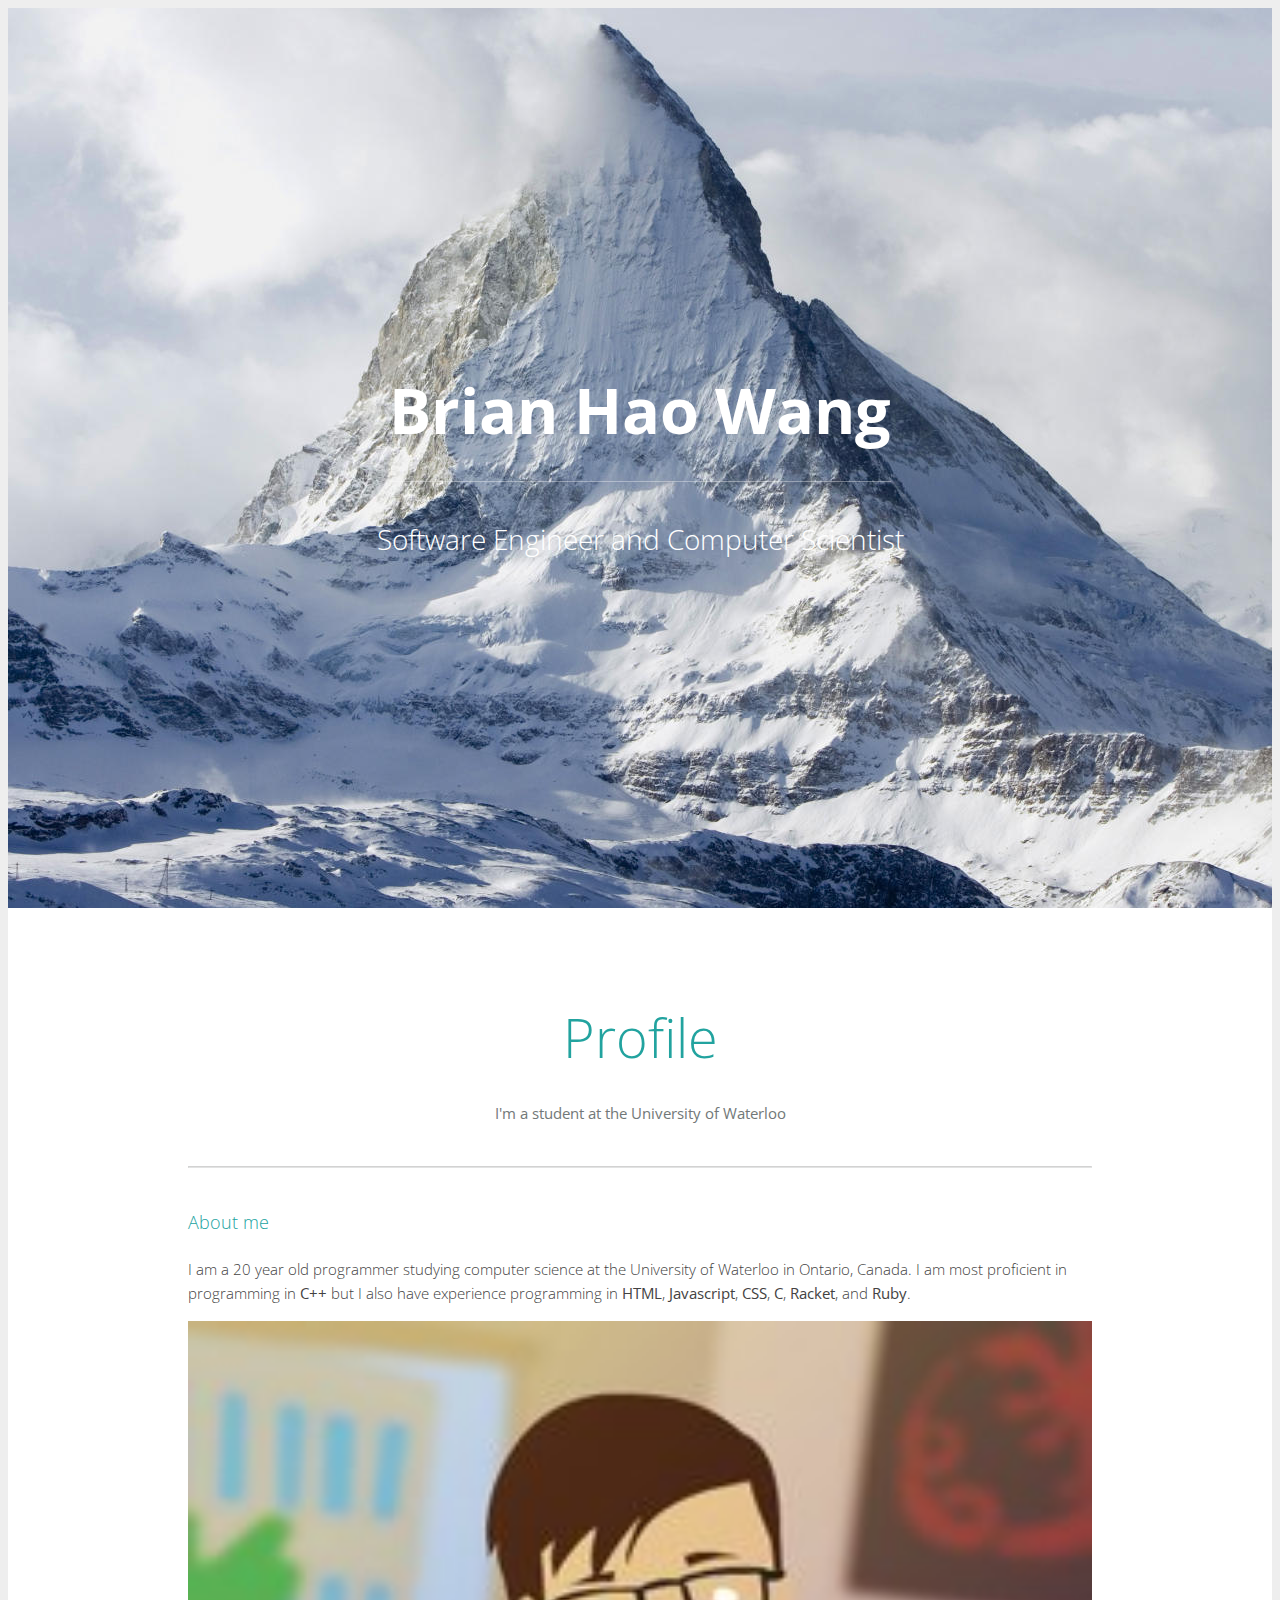
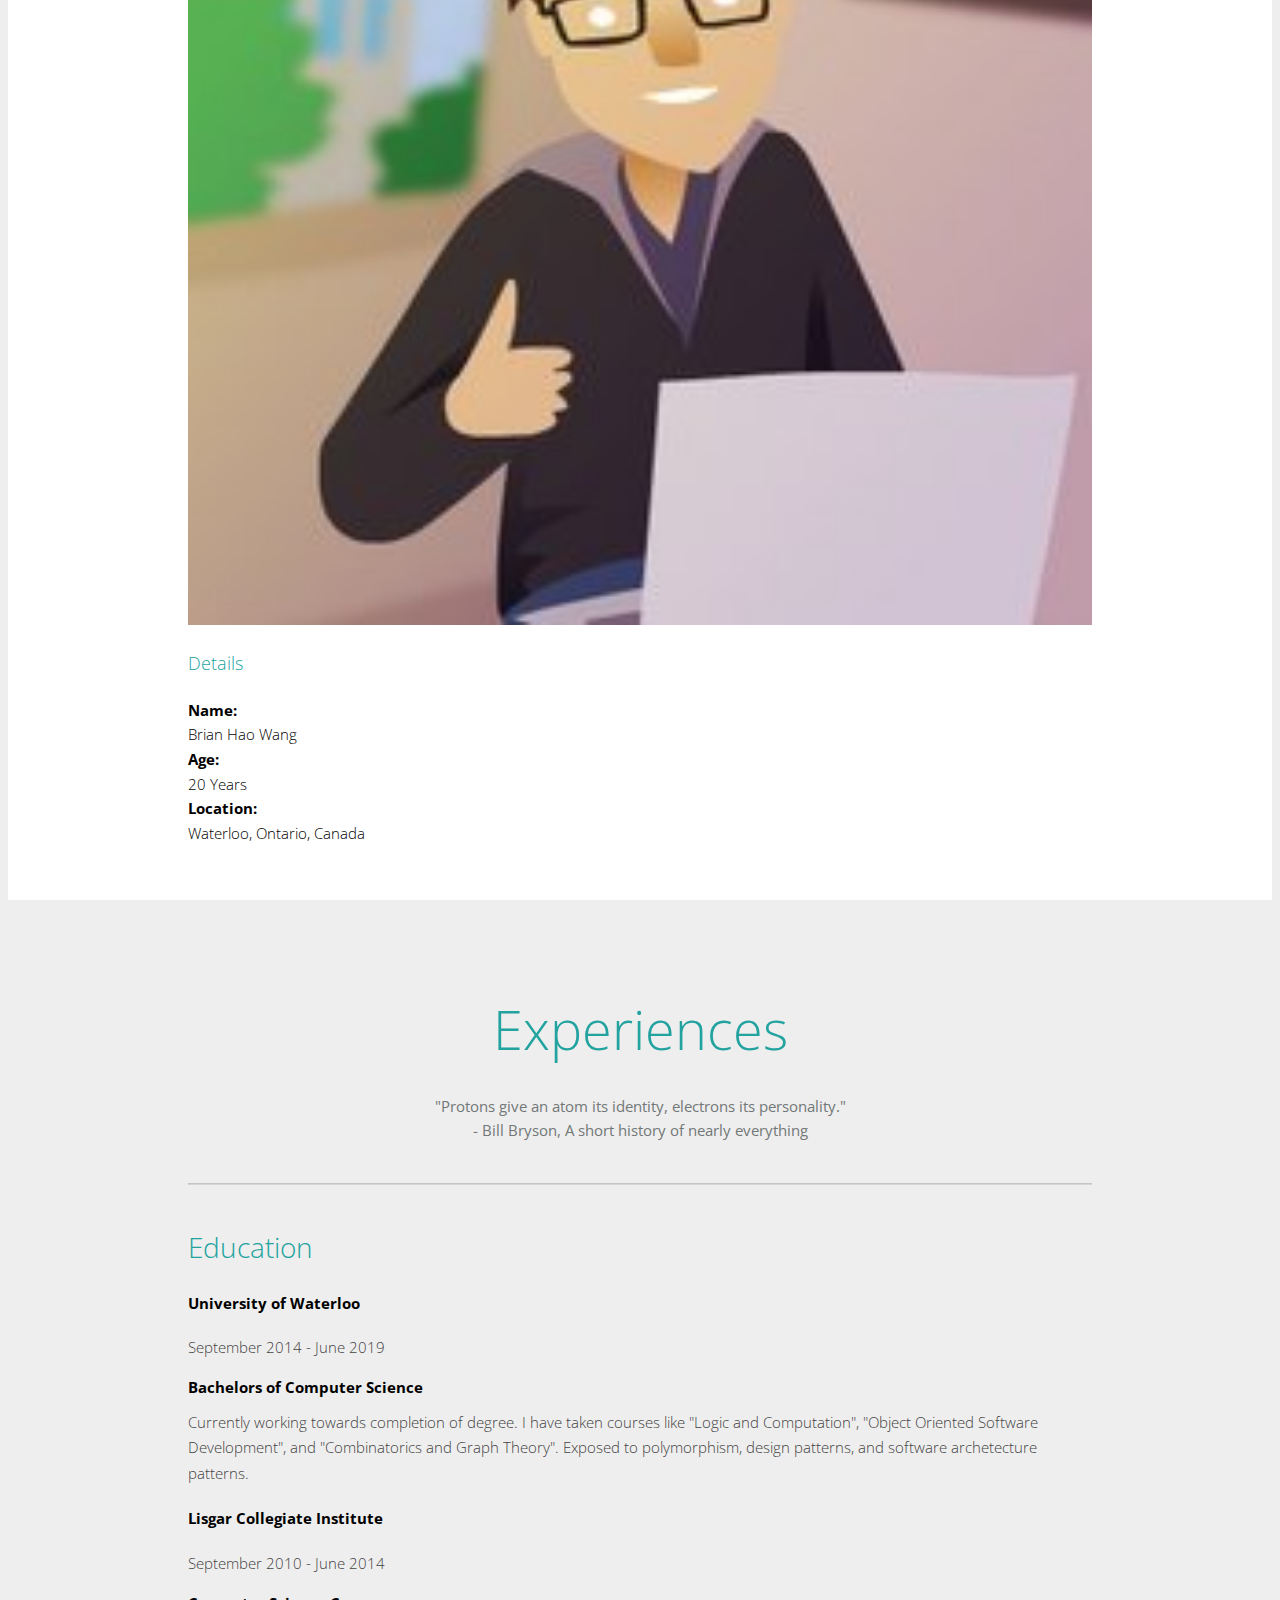
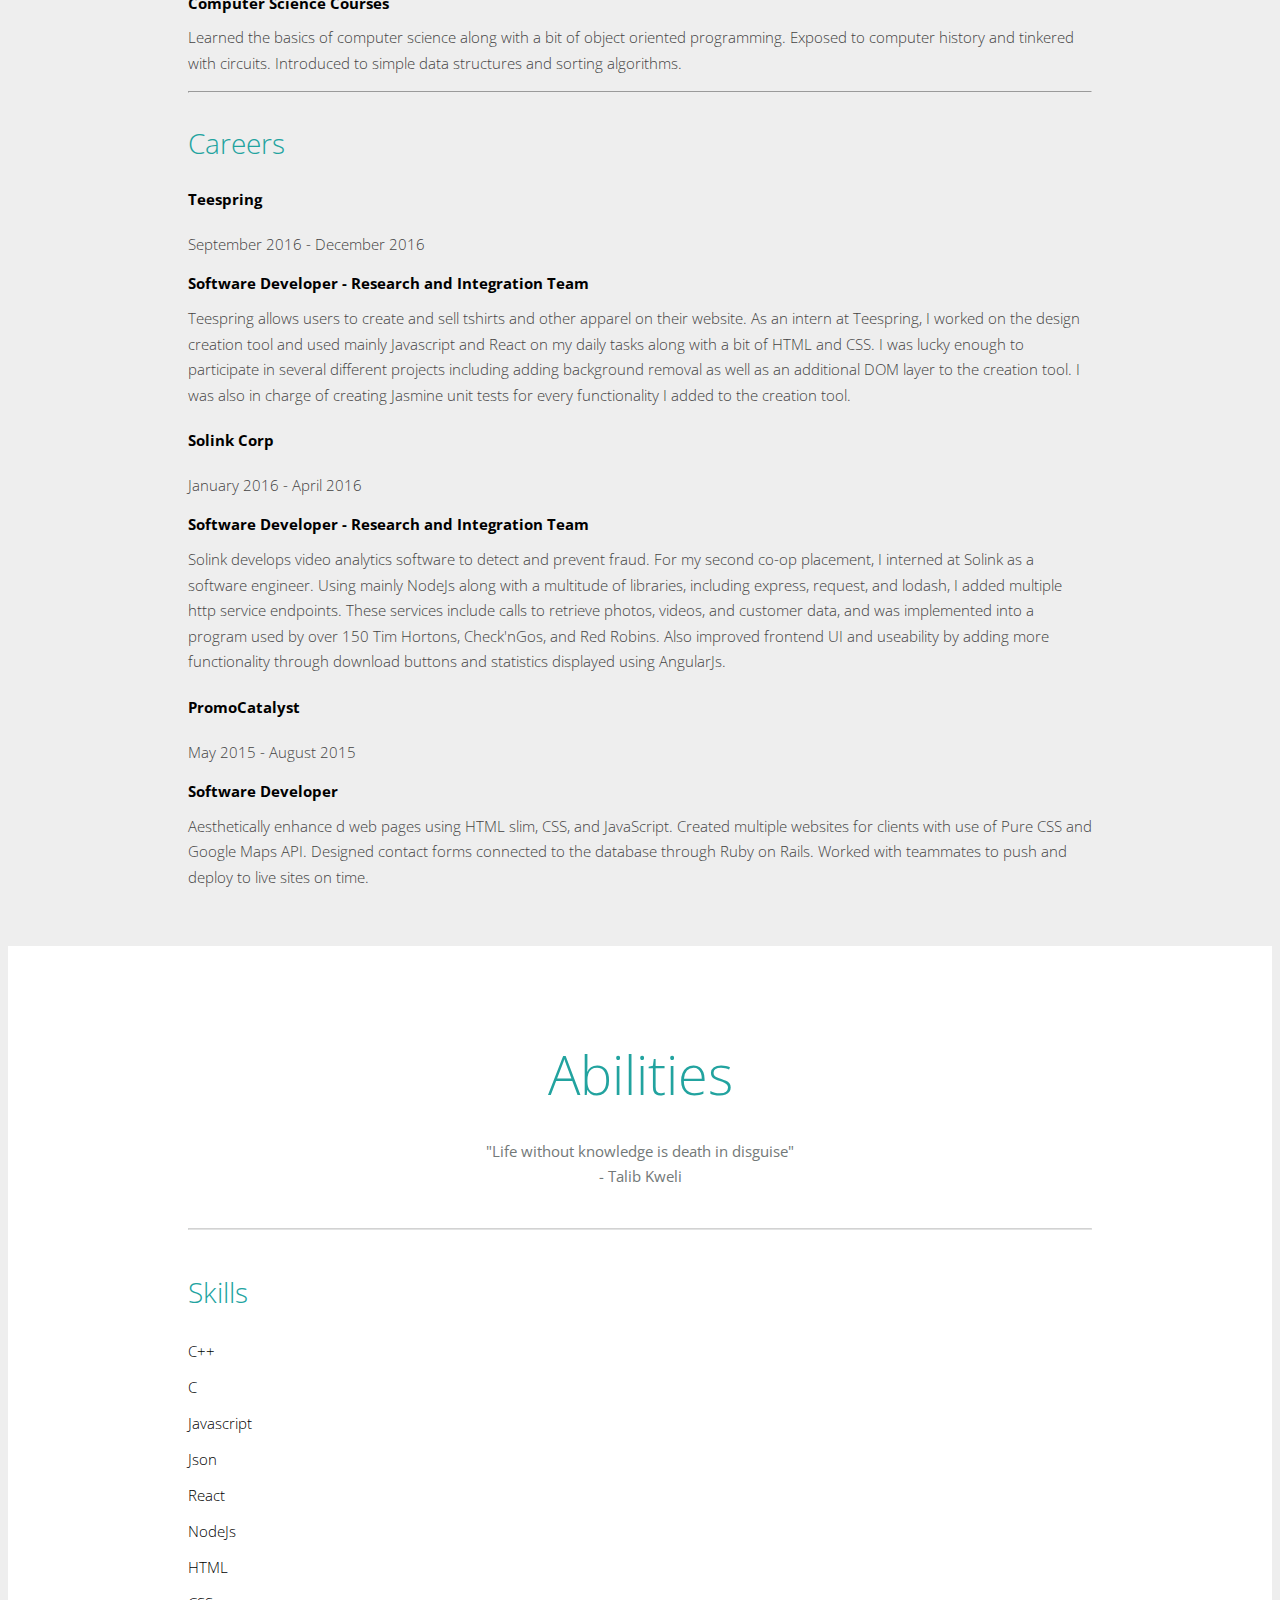
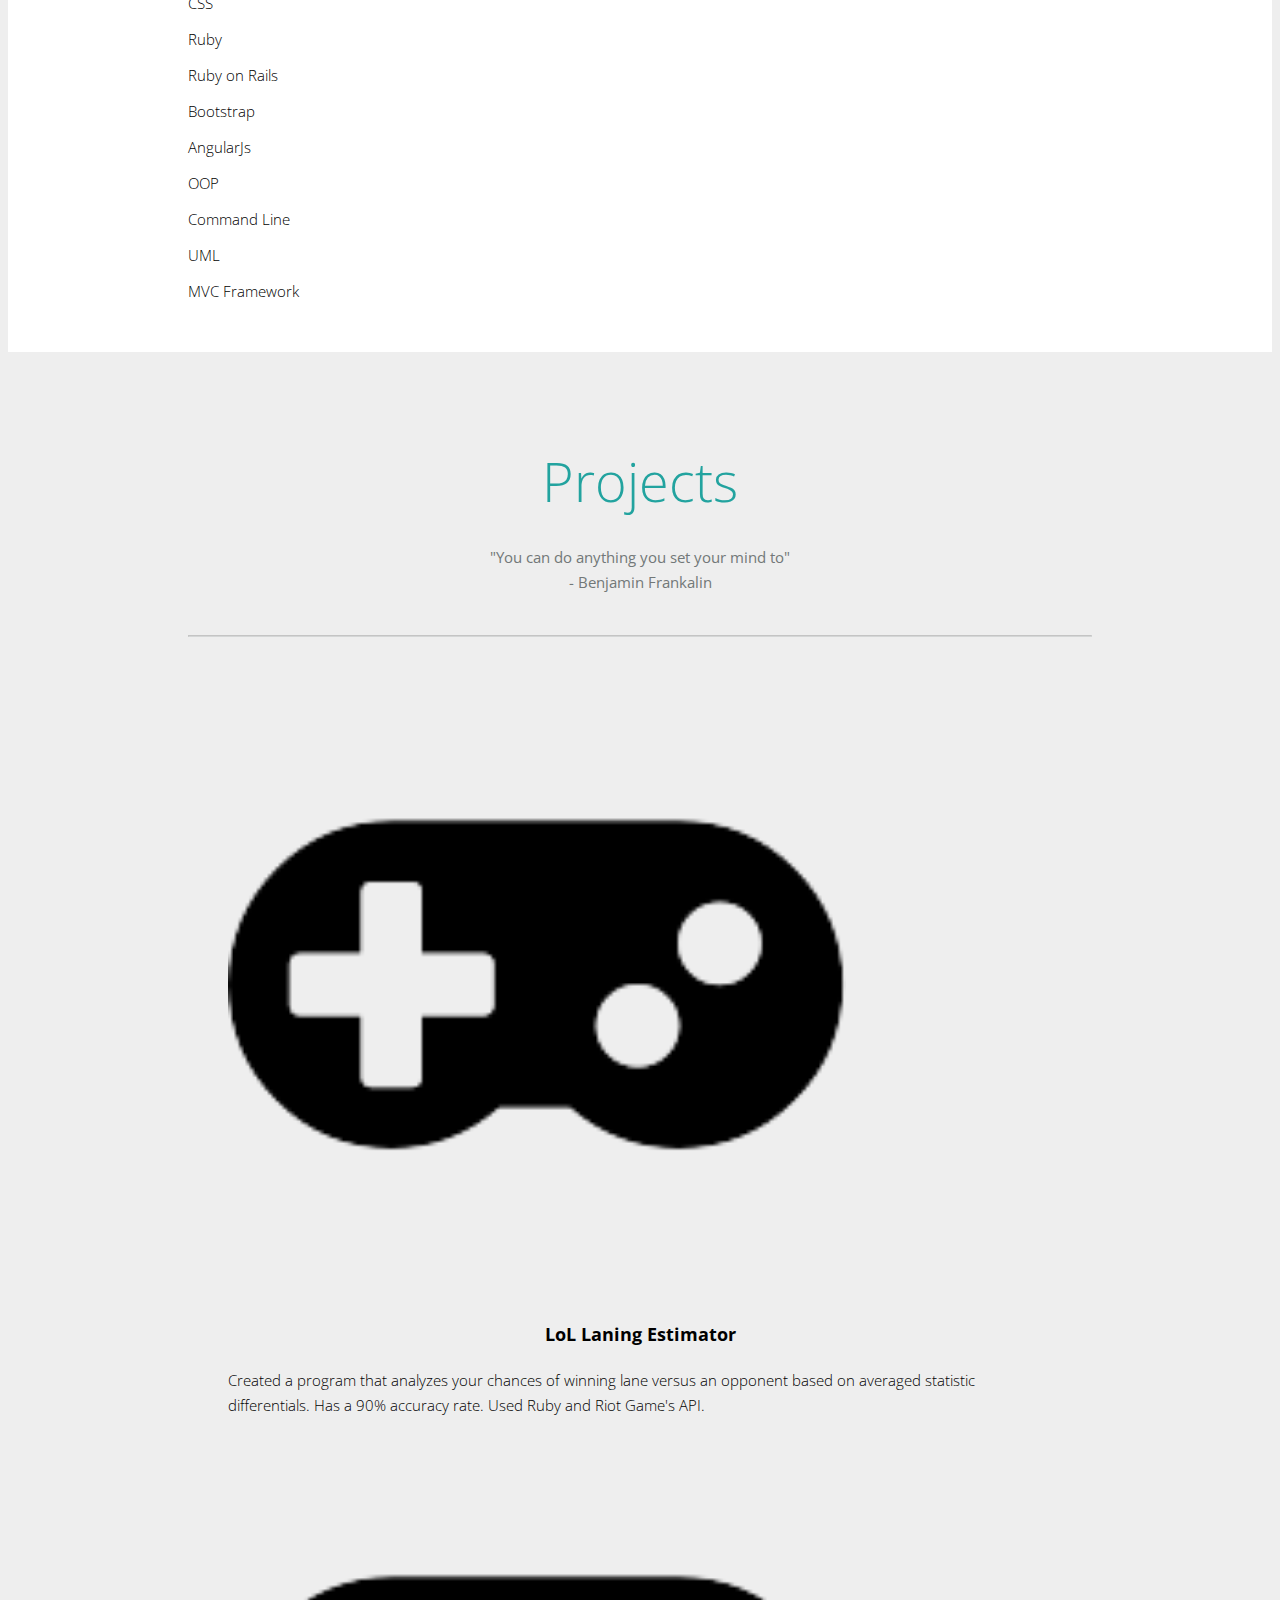
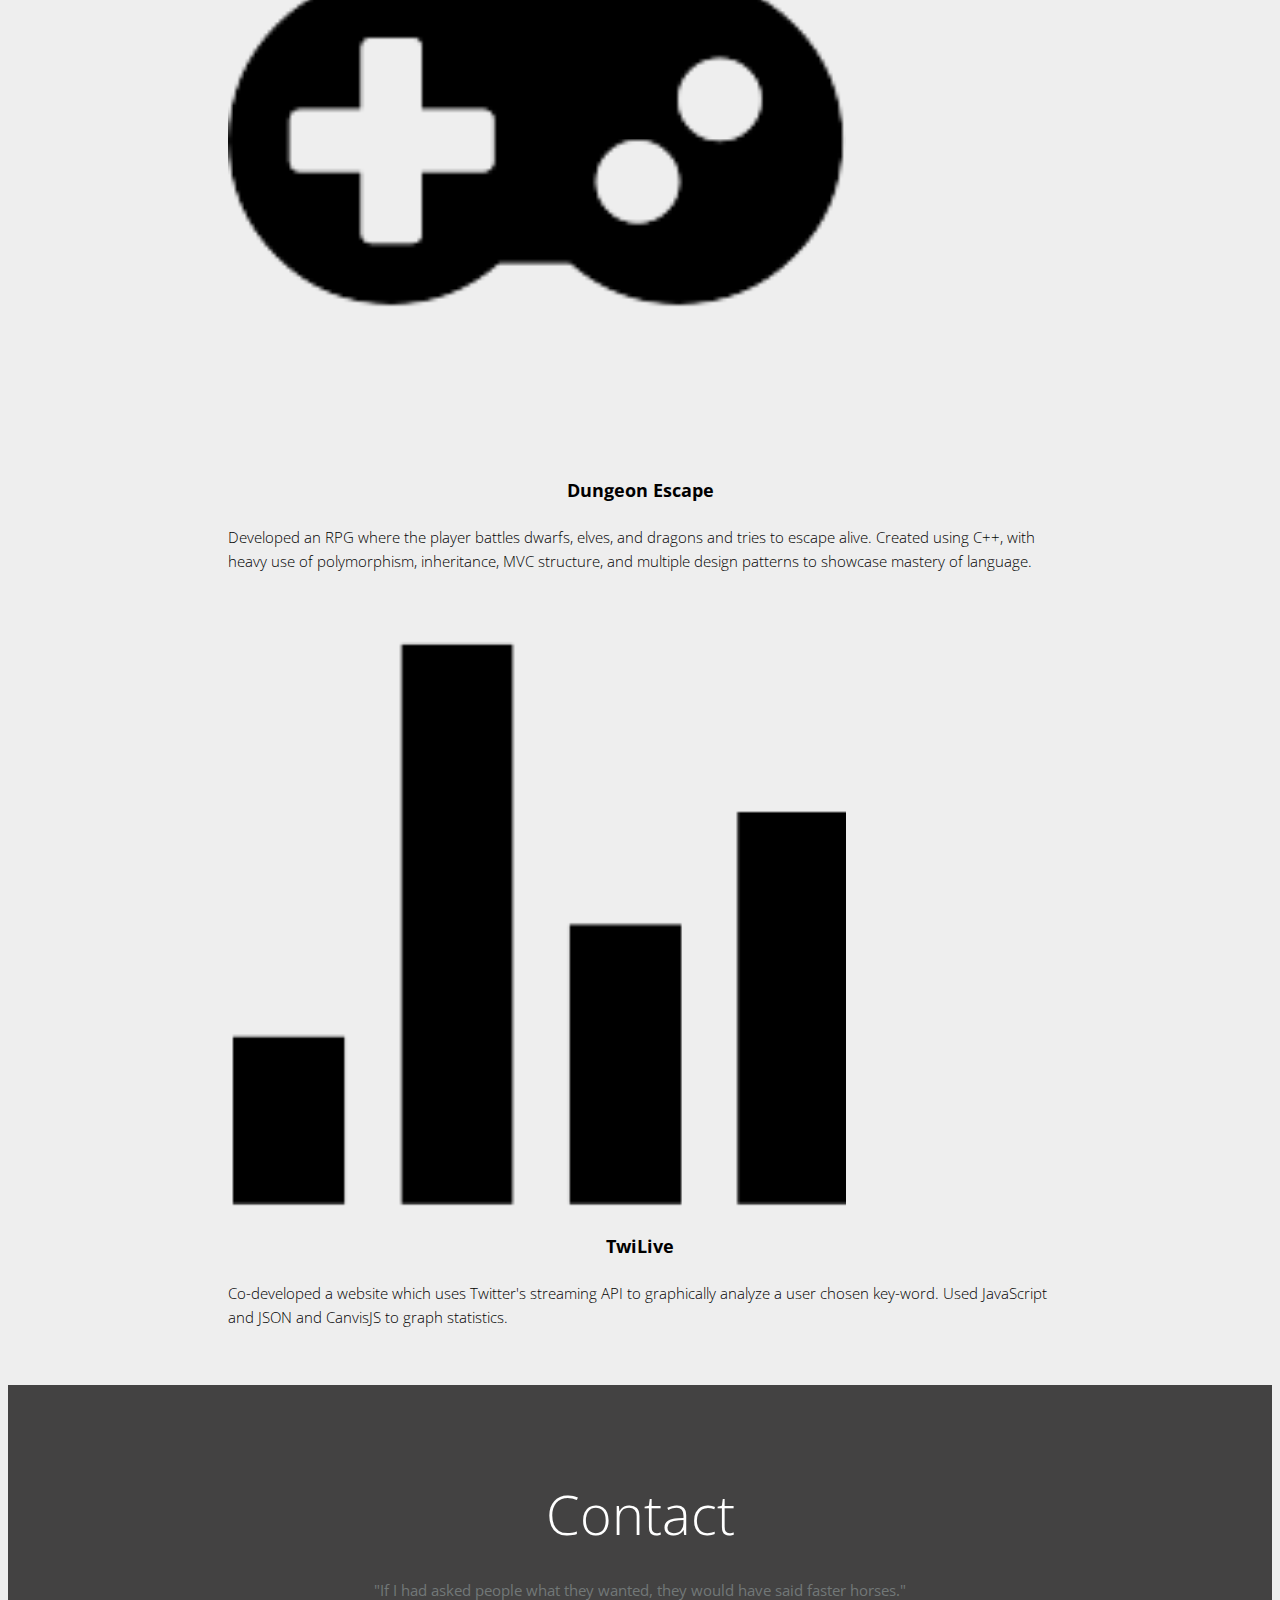
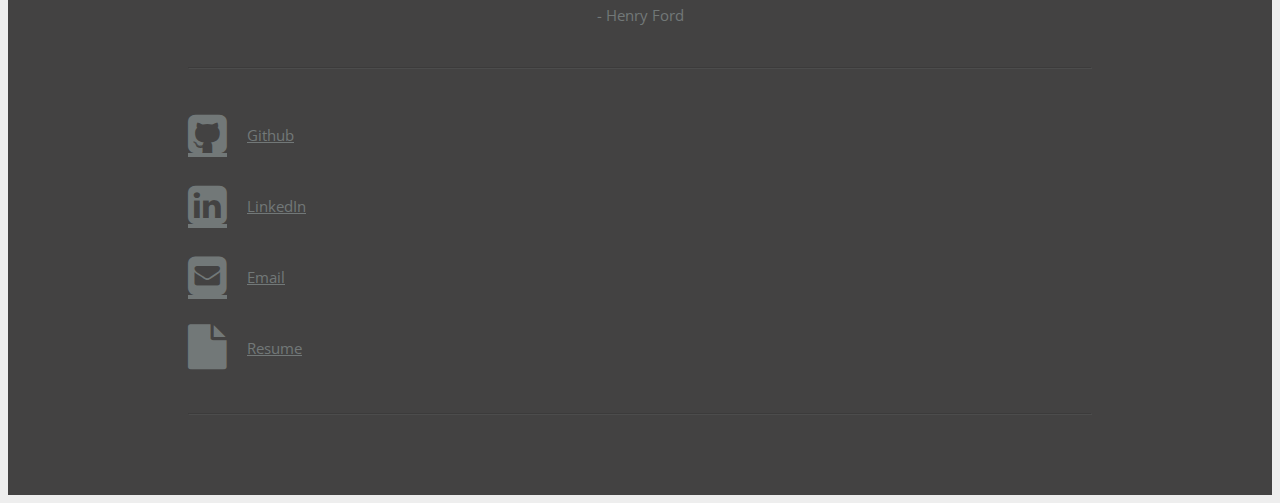
==== commit a5c8e70d: "z" ====
--- a/index.html
+++ b/index.html
@@ -30,14 +30,14 @@
             </div>
         </div>
         <div class="background-white">
-            <div class="container" style="margin-top: 0px; padding: 40px 180px;">
+            <div class="container" >
                 <h2 class="font-green fontweight-300 font-54 margin-bottom-20 text-center">Profile</h2>
                 <p class="lead font-sans">I'm a student at the University of Waterloo</p>
                 <hr class="hr">
                 <div class="row font-sans" >
                     <div class="col-md-4 textleft">
                         <h3 class="fontweight-300 fontsize-28 font-green">About me</h3>
-                        <p class="font-grey font-sans fontweight-200">I am a 19 year old programmer studying computer science at the University of Waterloo in
+                        <p class="font-grey font-sans fontweight-200">I am a 20 year old programmer studying computer science at the University of Waterloo in
                         Ontario, Canada. I am most proficient in programming in <b>C++</b> but I also have experience programming
                         in <b>HTML</b>, <b>Javascript</b>, <b>CSS</b>, <b>C</b>, <b>Racket</b>, and <b>Ruby</b>. </p>
                     </div>
@@ -53,7 +53,7 @@
                             <br>
                             <strong>Age: </strong>
                             <br>
-                            <span class="fontweight-200 font-sans">19 Years</span>
+                            <span class="fontweight-200 font-sans">20 Years</span>
                             <br>
                             <strong>Location: </strong>
                             <br>
@@ -102,10 +102,23 @@
              
             <hr>
             <h3 class="font-green font-28 fontweight-300">Careers</h3>
+
+            <div class="row">
+                    <div class="col-md-4">
+                        <h4 class="fontweight-700">Teespring</h4>
+                        <p class="font-grey font-sans fontweight-200">September 2016 - December 2016</p>
+                    </div>
+                    <div class="col-md-8">
+                        <p>
+                            <strong class="margin-bottom-10 margin-top-8 block-display">Software Developer - Research and Integration Team</strong>
+                             <span class="font-grey font-sans fontweight-200">Teespring allows users to create and sell tshirts and other apparel on their website. As an intern at Teespring, I worked on the design creation tool and used mainly Javascript and React on my daily tasks along with a bit of HTML and CSS. I was lucky enough to participate in several different projects including adding background removal as well as an additional DOM layer to the creation tool. I was also in charge of creating Jasmine unit tests for every functionality I added to the creation tool.</span>
+                        </p>
+                    </div>
+                </div>
             <div class="row">
                     <div class="col-md-4">
                         <h4 class="fontweight-700">Solink Corp</h4>
-                        <p class="font-grey font-sans fontweight-200">September 2010 - June 2014</p>
+                        <p class="font-grey font-sans fontweight-200">January 2016 - April 2016</p>
                     </div>
                     <div class="col-md-8">
                         <p>
@@ -117,34 +130,19 @@
             <div class="row">
                     <div class="col-md-4">
                         <h4 class="fontweight-700">PromoCatalyst</h4>
-                        <p class="font-grey font-sans fontweight-200">September 2010 - June 2014</p>
+                        <p class="font-grey font-sans fontweight-200">May 2015 - August 2015</p>
                     </div>
                     <div class="col-md-8">
                         <p>
                             <strong class="margin-bottom-10 margin-top-8 block-display">Software Developer</strong>
-                            <span class="font-grey font-sans fontweight-200">Aesthetically enhance d web pages using HTML slim, CSS, and JavaScript. Created multiple websites for clients with use of Pure CSS and Google Maps API. Designed contact forms connected to the database through Ruby on Rails. Worked with teammates to push and deploy to live sites on time. 
-</span>
+                            <span class="font-grey font-sans fontweight-200">Aesthetically enhance d web pages using HTML slim, CSS, and JavaScript. Created multiple websites for clients with use of Pure CSS and Google Maps API. Designed contact forms connected to the database through Ruby on Rails. Worked with teammates to push and deploy to live sites on time.</span>
                         </p>
                     </div>
                 </div>
-            <div class="row">
-                    <div class="col-md-4">
-                        <h4 class="fontweight-700">AutoDesk International</h4>
-                        <p class="font-grey font-sans fontweight-200">September 2010 - June 2014</p>
-                    </div>
-                    <div class="col-md-8">
-                        <p>
-                            <strong class="margin-bottom-10 margin-top-8 block-display">Quality Assurance</strong>
-                            <span class="font-grey font-sans fontweight-200">Utilized JMeter to create automated tests that would run products daily and record 
-         performance feedback.
-     Wrote Java code to parse XML files and report empty or incorrectly labelled tags.</span>
-
-                        </p>
-                    </div>
-                </div>
+            
         </div>
     <div class="background-white" >
-        <div class="container" style="margin-top: 0px; padding: 40px 180px;">
+        <div class="container" >
             <h2 class="font-green fontweight-300 font-54 margin-bottom-20 text-center">Abilities</h2>
             <p class="lead font-sans">
                 &quot;Life without knowledge is death in disguise&quot;
@@ -229,7 +227,7 @@
                         </li>
                         <li>
                             <span>
-                                Racket
+                                React
                             </span>
                             <span class="float-right">
                                 <span class="glyphicon glyphicon-star filled">
@@ -443,7 +441,7 @@
             
         </div>
     </div>
-    <div class="container" style="margin-top: 0px; padding: 40px 180px;">
+    <div class="container" >
         <h2 class="font-green fontweight-300 font-54 margin-bottom-20 text-center">Projects</h2>
         <p class="lead font-sans">
         &quot;You can do anything you set your mind to&quot;
@@ -487,7 +485,7 @@
  
     </div>
     <div class="background-grey">
-    <div class="container" style="margin-top: 0px; padding: 40px 180px;">
+    <div class="container">
         <h2 class="font-white fontweight-300 font-54 margin-bottom-20 text-center">Contact</h2>
         <p class="lead font-sans">
         &quot;If I had asked people what they wanted, they would have said faster horses.&quot;
@@ -501,13 +499,13 @@
                     <li class="margin-bottom-20">
                         <a href="https://github.com/lusol" target="_blank" style="display: flex; align-items: center;" class="font-lightgrey">
                             <i class="fa fa-github-square fa-3x margin-right-20"> </i> 
-                            <span class="font-sans">https://github.com/lusol</span>
+                            <span class="font-sans">Github</span>
                         </a>
                     </li>
                     <li class="margin-bottom-20">
                         <a href="https://ca.linkedin.com/in/brianhaowang" target="_blank" style="display: flex; align-items: center;" class="font-lightgrey">
                             <i class="fa fa-linkedin-square fa-3x margin-right-20"> </i>
-                            <span class="font-sans">https://ca.linkedin.com/in/brianhaowang</span>
+                            <span class="font-sans">LinkedIn</span>
                         </a>
                     </li>
                 </ul>
@@ -517,7 +515,7 @@
                     <li class="margin-bottom-20">
                         <a href="mailto:bh2wang@uwaterloo.ca" style="display: flex; align-items: center;" class="font-lightgrey">
                             <i class="fa fa-envelope-square fa-3x margin-right-20"> </i>
-                            <span class="font-sans">bh2wang@uwaterloo.ca</span>
+                            <span class="font-sans">Email</span>
                         </a>
                     </li>
                     <li class="margin-bottom-20">
--- a/stylesheet.css
+++ b/stylesheet.css
@@ -132,7 +132,7 @@
 .container {
     max-width: 1280px;
     margin-top: 0px;
-    padding: 40px, 180px;
+    padding: 40px 180px;
 }
 
 .padding{
